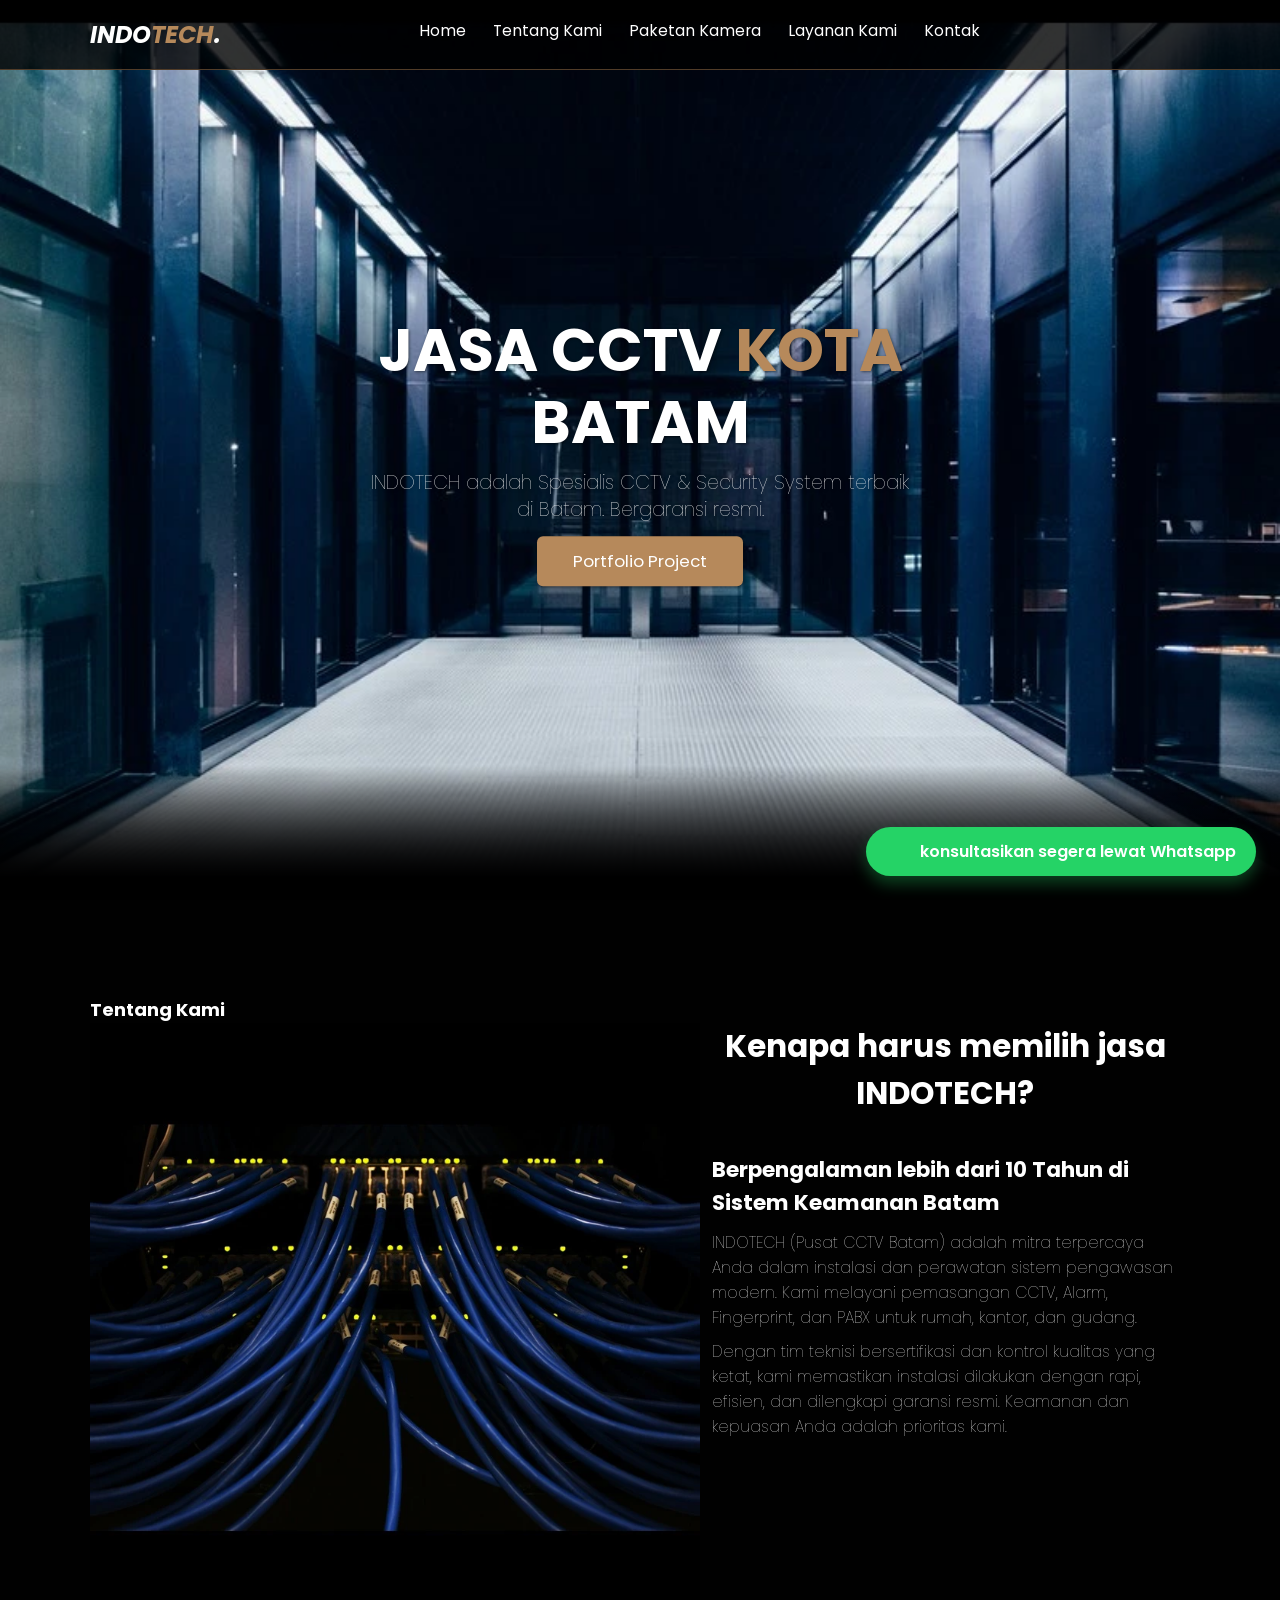
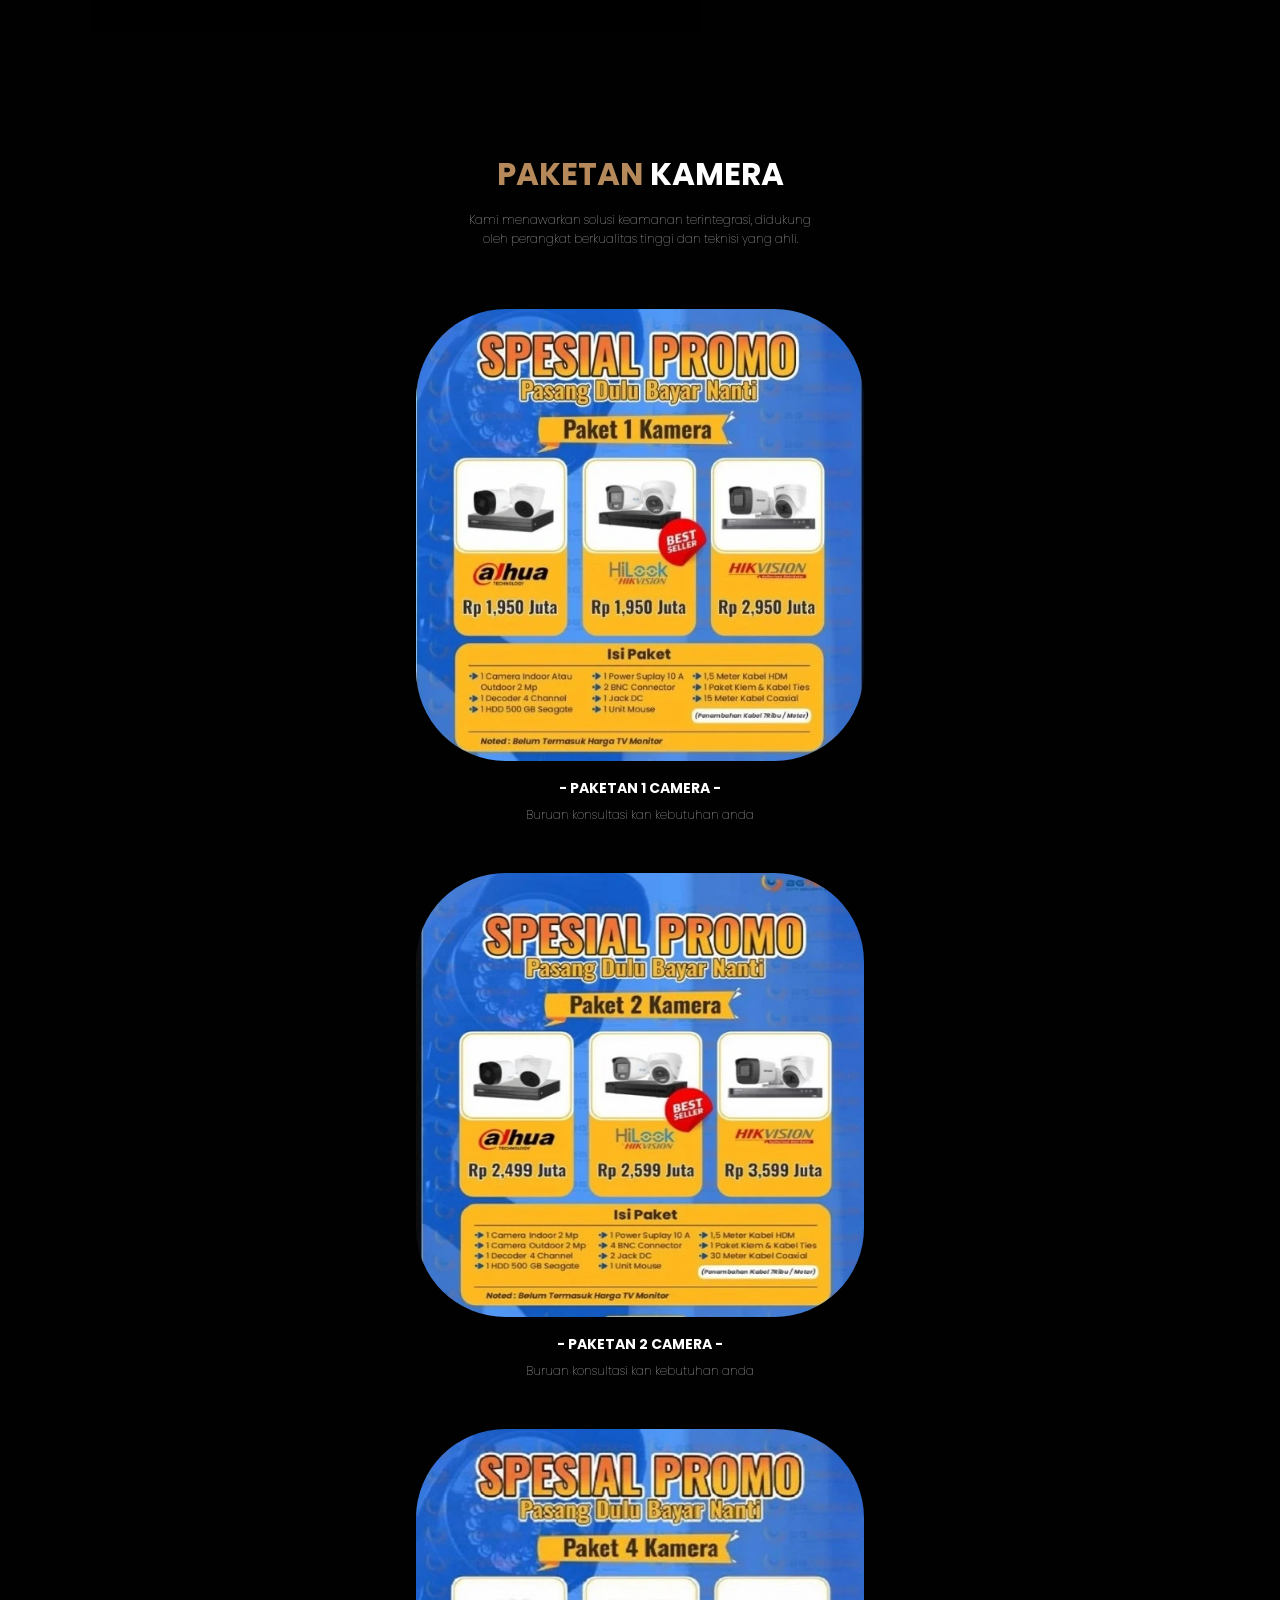
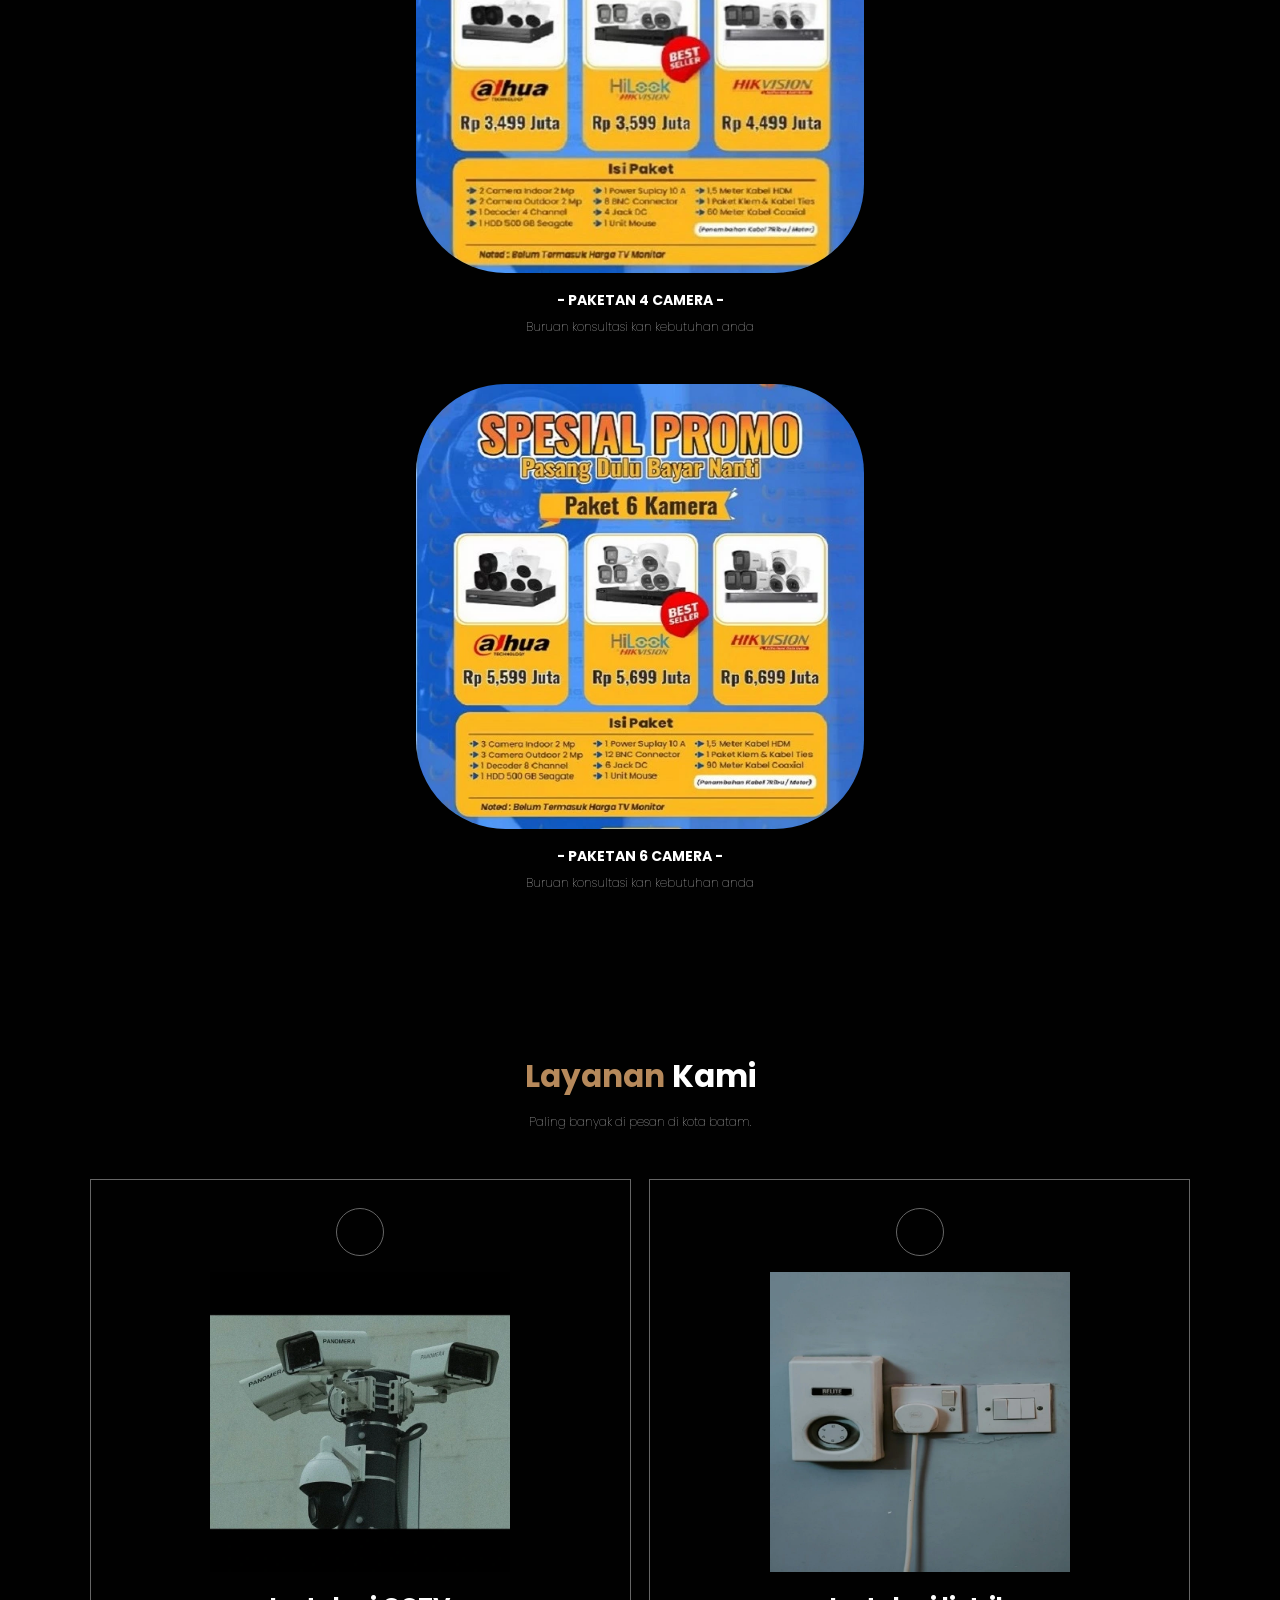
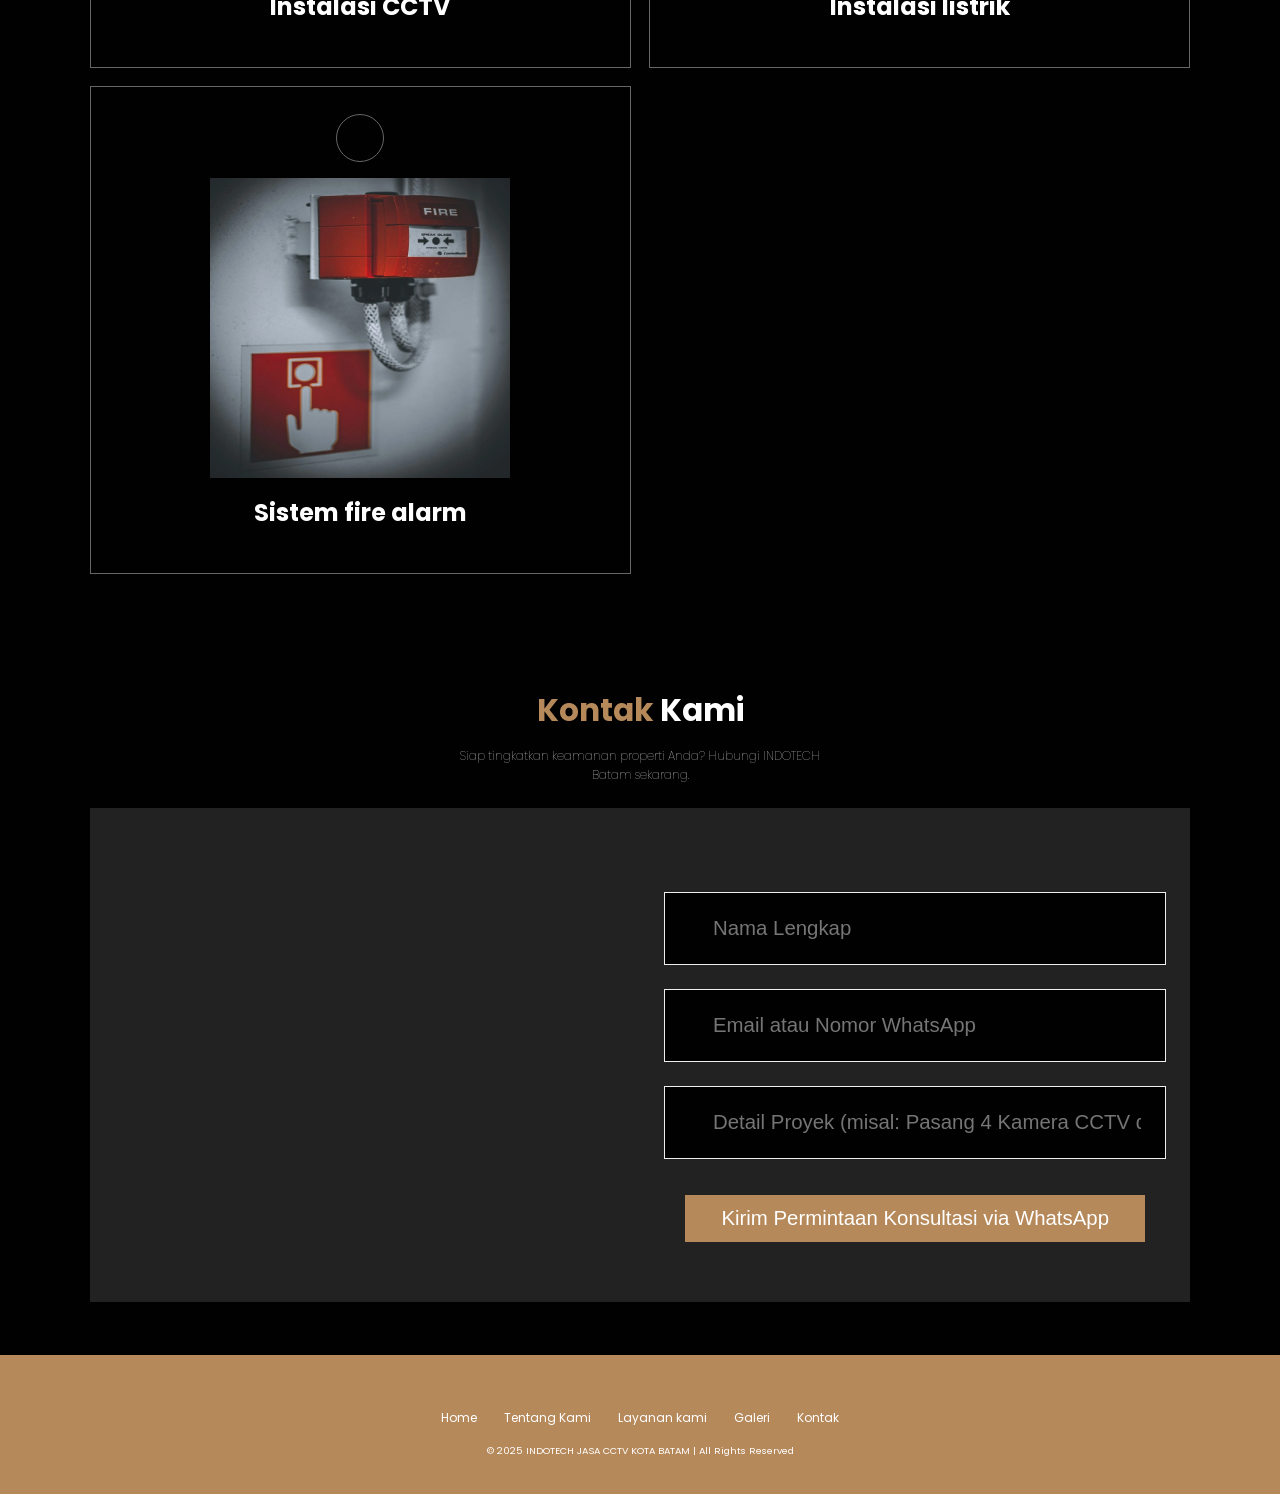
==== index.html @ ec2adc20 "update 1" ====
<!DOCTYPE html>
<html lang="id">
<head>
    <link rel="preload" as="image" href="img/header-bg.webp">
    <script>
      (function (w, d, s, l, i) {
        w[l] = w[l] || [];
        w[l].push({ "gtm.start": new Date().getTime(), event: "gtm.js" });
        var f = d.getElementsByTagName(s)[0],
          j = d.createElement(s),
          dl = l != "dataLayer" ? "&l=" + l : "";
        j.async = true;
        j.src = "https://www.googletagmanager.com/gtm.js?id=" + i + dl;
        f.parentNode.insertBefore(j, f);
      })(window, document, "script", "dataLayer", "GTM-5RPNFL73");
    </script>
    <meta charset="UTF-8" />
    <meta name="viewport" content="width=device-width, initial-scale=1.0" />

    <title>Pusat CCTV Batam | Jasa Pasang CCTV Profesional di Batam</title>
    <meta
        name="description"
        content="Pusat CCTV Batam - Solusi keamanan profesional di Batam. Pasang CCTV, alarm, fingerprint, PABX, dan sistem keamanan lainnya dengan teknisi berpengalaman."
    />
    <meta name="robots" content="index, follow" />

    <link rel="canonical" href="https://pusatcctvbatam.com/" />
    <link rel="preload" as="image" href="/og-cover.jpg" fetchpriority="high" />
    <link rel="icon" href="/logo.webp" type="image/webp" />

    <meta property="og:title" content="Pusat CCTV Batam | Jasa Pasang CCTV Batam" />
    <meta property="og:description" content="Instalasi CCTV, alarm, fingerprint & PABX di seluruh Batam. Teknisi berpengalaman, rapi & bergaransi." />
    <meta property="og:image" content="/og-cover.jpg" />
    <meta property="og:type" content="website" />
    <meta property="og:url" content="https://pusatcctvbatam.com/" />
    <link rel="preconnect" href="https://fonts.googleapis.com" />
    <link rel="preconnect" href="https://fonts.gstatic.com" crossorigin />
    <link
        href="https://fonts.googleapis.com/css2?family=Poppins:ital,wght@0,100;0,300;0,400;0,700;1,700&display=swap"
        rel="stylesheet"
    />

    <script src="https://unpkg.com/feather-icons"></script>

    <!-- My Style -->
    <link rel="stylesheet" href="css/cssstyle.css" />
    <script>
      !(function (f, b, e, v, n, t, s) {
        if (f.fbq) return;
        n = f.fbq = function () {
          n.callMethod
            ? n.callMethod.apply(n, arguments)
            : n.queue.push(arguments);
        };
        if (!f._fbq) f._fbq = n;
        n.push = n;
        n.loaded = !0;
        n.version = "2.0";
        n.queue = [];
        t = b.createElement(e);
        t.async = !0;
        t.src = v;
        s = b.getElementsByTagName(e)[0];
        s.parentNode.insertBefore(t, s);
      })(
        window,
        document,
        "script",
        "https://connect.facebook.net/en_US/fbevents.js"
      );
      fbq("init", "1345202307044991"); /* ganti jika pakai Pixel lain */
      fbq("track", "PageView");
    </script>
    <noscript
        ><img
            height="1"
            width="1"
            style="display: none"
            src="https://www.facebook.com/tr?id=1345202307044991&ev=PageView&noscript=1"
    /></noscript>
    <script type="application/ld+json">
        {
            "@context": "https://schema.org",
            "@type": "LocalBusiness",
            "name": "Pusat CCTV Batam",
            "url": "https://pusatcctvbatam.com/",
            "image": "https://pusatcctvbatam.com/og-cover.jpg",
            "telephone": "+6281573354593",
            "priceRange": "$$",
            "address": {
                "@type": "PostalAddress",
                "streetAddress": "Bengkong Sadai, Blok K1 No.20",
                "addressLocality": "Batam",
                "addressRegion": "Kepulauan Riau",
                "postalCode": "29444",
                "addressCountry": "ID"
            },
            "areaServed": [
                "Bengkong",
                "Batam Kota",
                "Lubuk Baja",
                "Nongsa",
                "Sekupang",
                "Batu Aji",
                "Batu Ampar",
                "Kabil",
                "Muka Kuning"
            ],
            "sameAs": [
                "https://instagram.com/spesialist_cctv_batam",
                "https://wa.me/6281573354593"
            ],
            "openingHoursSpecification": [
                {
                    "@type": "OpeningHoursSpecification",
                    "dayOfWeek": [
                        "Monday",
                        "Tuesday",
                        "Wednesday",
                        "Thursday",
                        "Friday",
                        "Saturday"
                    ],
                    "opens": "08:00",
                    "closes": "21:00"
                }
            ]
        }
    </script>

    <script type="application/ld+json">
        {
            "@context": "https://schema.org",
            "@type": "FAQPage",
            "mainEntity": [
                {
                    "@type": "Question",
                    "name": "Berapa biaya pasang CCTV di Batam?",
                    "acceptedAnswer": {
                        "@type": "Answer",
                        "text": "Tersedia paket 2/4/8 kamera lengkap dengan instalasi profesional. Biaya dimulai dari Rp 2.500.000 (untuk paket 2 kamera). Cek halaman harga atau chat WhatsApp untuk penawaran sesuai lokasi & kebutuhan."
                    }
                },
                {
                    "@type": "Question",
                    "name": "Apakah ada garansi pemasangan?",
                    "acceptedAnswer": {
                        "@type": "Answer",
                        "text": "Ya. Perangkat CCTV bergaransi resmi dari distributor (Min. 1 tahun) dan instalasi/pemasangan bergaransi kerja selama 3 bulan. Detail garansi dijelaskan saat pemesanan."
                    }
                },
                {
                    "@type": "Question",
                    "name": "Area layanan Pusat CCTV Batam di mana saja?",
                    "acceptedAnswer": {
                        "@type": "Answer",
                        "text": "Seluruh wilayah Batam: Bengkong, Batam Kota, Lubuk Baja, Sekupang, Nongsa, Batu Aji, Batu Ampar, Kabil, Muka Kuning, dan sekitarnya."
                    }
                }
            ]
        }
    </script>
    <script type="application/ld+json">
{
  "@context": "https://schema.org",
  "@type": "WebSite",
  "url": "https://pusatcctvbatam.com/",
  "potentialAction": {
    "@type": "SearchAction",
    "target": {
      "@type": "EntryPoint",
      "urlTemplate": "https://pusatcctvbatam.com/?s={search_term_string}"
    },
    "query-input": "required name=search_term_string"
  }
}
</script>
</head>
<body>
   
    <noscript
        ><iframe
            src="https://www.googletagmanager.com/ns.html?id=GTM-5RPNFL73"
            height="0"
            width="0"
            style="display: none; visibility: hidden"
        ></iframe
    ></noscript>
    <nav class="navbar">
        <a href="#" class="navbar-logo">INDO<span>TECH</span>.</a>

        <div class="navbar-nav">
            <a href="#home">Home</a>
            <a href="#about">Tentang Kami</a>
            <a href="#layanan">Paketan Kamera</a>
            <a href="#galeri">Layanan Kami</a>
            <a href="#contact">Kontak</a>
        </div>

      <div class="navbar-extra">
    <a href="javascript:void(0)" id="search-button" aria-label="Search">
      
    </a>
    <a href="javascript:void(0)" id="hamburger-menu" aria-label="Menu">
        <i data-feather="menu"></i>
    </a>
</div>


        <div class="shopping-cart" style="display: none;">
            <div class="cart-item"></div>
        </div>
    </nav>

    <section class="hero" id="home">
        <div class="mask-container"></div>
        <main class="content">
            <h1>JASA CCTV <span>KOTA</span> BATAM</h1>
            <p>INDOTECH adalah Spesialis CCTV & Security System terbaik di Batam. Bergaransi resmi.</p>
    <a href="https://www.instagram.com/spesialist_cctv_batam" class="cta" target="_blank" rel="noopener noreferrer">
    <i data-feather="instagram"></i> Portfolio Project
</a>
        </main>
    </section>

    <section id="about" class="about">
        <h1><span>Tentang</span> Kami</h1>

        <div class="row">
            <div class="about-img">
                <img src="img/tentangkami.webp" alt="Tentang Pusat CCTV Batam" />
            </div>
            <div class="content">
                <h2>Kenapa harus memilih jasa INDOTECH?</h2>
                <h3>Berpengalaman lebih dari 10 Tahun di Sistem Keamanan Batam</h3>
                <p>
                    INDOTECH (Pusat CCTV Batam) adalah mitra terpercaya Anda dalam instalasi dan perawatan sistem pengawasan modern. Kami melayani pemasangan CCTV, Alarm, Fingerprint, dan PABX untuk rumah, kantor, dan gudang.
                </p>
                <p>
                    Dengan tim teknisi bersertifikasi dan kontrol kualitas yang ketat, kami memastikan instalasi dilakukan dengan rapi, efisien, dan dilengkapi garansi resmi. Keamanan dan kepuasan Anda adalah prioritas kami.
                </p>
            </div>
        </div>
    </section>

    <section id="layanan" class="menu">
        <h2><span>PAKETAN</span> KAMERA</h2>
        <p>
            Kami menawarkan solusi keamanan terintegrasi, didukung oleh perangkat berkualitas tinggi dan teknisi yang ahli.
        </p>

        <div class="row">
            <div class="menu-card">
                <img src="img/menu/paketan instalasi 1 camera.webp" alt="Instalasi CCTV" class="menu-card-img" />
                <h3 class="menu-card-title">- PAKETAN 1 CAMERA -</h3>
                <p class="menu-card-price">Buruan konsultasi kan kebutuhan anda </p>
            </div>
            <div class="menu-card">
                <img src="img/menu/paketan instalasi 2 camera.webp" alt="Sistem Alarm" class="menu-card-img" />
                <h3 class="menu-card-title">- PAKETAN 2 CAMERA  -</h3>
                <p class="menu-card-price">Buruan konsultasi kan kebutuhan anda</p>
            </div>
            <div class="menu-card">
                <img src="img/menu/paketan instalasi 4 camera.webp" alt="Access Control" class="menu-card-img" />
                <h3 class="menu-card-title">- PAKETAN 4 CAMERA -</h3>
                <p class="menu-card-price">Buruan konsultasi kan kebutuhan anda</p>
            </div>
            <div class="menu-card">
                <img src="img/menu/paketan instalasi 6 camera.webp" alt="Perawatan Sistem" class="menu-card-img" />
                <h3 class="menu-card-title">- PAKETAN 6 CAMERA  -</h3>
                <p class="menu-card-price">Buruan konsultasi kan kebutuhan anda</p>
            </div>
        </div>
    </section>

    <section class="products" id="galeri">
        <h2><span>Layanan</span> Kami</h2>
        <p>
            Paling banyak di pesan di kota batam.
        </p>

        <div class="row">
            <div class="product-card">
                <div class="product-icons">
                    <a href="#" class="item-detail-button"><i data-feather="maximize-2" title="Lihat Detail"></i></a>
                </div>
                <div class="product-image">
                    <img src="img/products/1.webp" alt="Pemasangan CCTV Kantor" />
                </div>
                <div class="product-content">
                    <h3>Instalasi CCTV </h3>
                    <div class="product-stars">
                        <i data-feather="star" class="star-full"></i>
                        <i data-feather="star" class="star-full"></i>
                        <i data-feather="star" class="star-full"></i>
                        <i data-feather="star" class="star-full"></i>
                        <i data-feather="star" class="star-full"></i>
                    </div>
                    <div class="product-price"></div>
                </div>
            </div>
            <div class="product-card">
                <div class="product-icons">
                    <a href="#" class="item-detail-button"><i data-feather="maximize-2" title="Lihat Detail"></i></a>
                </div>
                <div class="product-image">
                    <img src="img/products/2.webp" alt="Pemasangan CCTV Rumah" />
                </div>
                <div class="product-content">
                    <h3>Instalasi listrik</h3>
                    <div class="product-stars">
                        <i data-feather="star" class="star-full"></i>
                        <i data-feather="star" class="star-full"></i>
                        <i data-feather="star" class="star-full"></i>
                        <i data-feather="star" class="star-full"></i>
                        <i data-feather="star"></i>
                    </div>
                    <div class="product-price"></div>
                </div>
            </div>
            <div class="product-card">
                <div class="product-icons">
                    <a href="#" class="item-detail-button"><i data-feather="maximize-2" title="Lihat Detail"></i></a>
                </div>
                <div class="product-image">
                    <img src="img/products/3.webp" alt="Access Control" />
                </div>
                <div class="product-content">
                    <h3>Sistem fire alarm</h3>
                    <div class="product-stars">
                        <i data-feather="star" class="star-full"></i>
                        <i data-feather="star" class="star-full"></i>
                        <i data-feather="star" class="star-full"></i>
                        <i data-feather="star"></i>
                        <i data-feather="star"></i>
                    </div>
                    <div class="product-price"></div>
                </div>
            </div>
        </div>
    </section>

    <section id="contact" class="contact">
        <h2><span>Kontak</span> Kami</h2>
        <p>
            Siap tingkatkan keamanan properti Anda? Hubungi INDOTECH Batam sekarang.
        </p>

        <div class="row">
             <iframe
          class="map"
          loading="lazy"
          src="https://www.google.com/maps?q=Sadai,+Bengkong+2,+Kota+Batam,+Kepulauan+Riau+29444&hl=id&z=17&output=embed"
          title="Lokasi Pusat CCTV Batam"
        ></iframe>
            <form id="whatsappForm">
                <div class="input-group">
                    <i data-feather="user"></i>
                    <input type="text" placeholder="Nama Lengkap" id="nama" name="nama" required />
                </div>
                <div class="input-group">
                    <i data-feather="mail"></i>
                    <input type="text" placeholder="Email atau Nomor WhatsApp" id="kontak" name="kontak" required />
                </div>
                <div class="input-group">
                    <i data-feather="message-circle"></i>
                    <input type="text" placeholder="Detail Proyek (misal: Pasang 4 Kamera CCTV di kantor)" id="detail" name="detail" required />
                </div>
                <button type="button" id="kirimPesanWA" class="btn">Kirim Permintaan Konsultasi via WhatsApp</button>
            </form>
        </div>
    </section>

    <footer>
        <div class="socials">
            <a href="https://instagram.com/spesialist_cctv_batam"><i data-feather="instagram"></i></a>
            <a href="https://wa.me/6281573354593"><i data-feather="phone"></i></a> 
            <a href="https://www.facebook.com/profile.php?id=61568478249345"><i data-feather="facebook"></i></a>
        </div>

        <div class="links">
            <a href="#home">Home</a>
            <a href="#about">Tentang Kami</a>
            <a href="#layanan">Layanan kami</a>
            <a href="#galeri">Galeri</a>
            <a href="#contact">Kontak</a>
        </div>

        <div class="credit">
            <p>© 2025 INDOTECH JASA CCTV KOTA BATAM | All Rights Reserved</p>
        </div>
    </footer>

    <div class="modal" id="item-detail-modal">
        <div class="modal-container">
            <a href="#" class="close-icon"><i data-feather="x"></i></a>
            <div class="modal-content">
                <img src="img/products/1.jpg" alt="Detail Proyek CCTV" />
                <div class="product-content">
                    <h3>Detail Proyek Instalasi CCTV Kantor</h3>
                    <p>
                        Proyek ini menggunakan kamera 5MP resolusi tinggi dengan teknologi ColorVu (gambar berwarna di malam hari). Instalasi kabel tersembunyi/rapi dengan perlindungan *conduit*. Sudah termasuk konfigurasi *remote viewing* via HP.
                    </p>
                    <p>
                        Kami memberikan garansi perangkat resmi dan garansi instalasi 3 bulan. Hubungi kami untuk penawaran sistem keamanan yang sama.
                    </p>
                    <div class="product-stars">
                        <i data-feather="star" class="star-full"></i>
                        <i data-feather="star" class="star-full"></i>
                        <i data-feather="star" class="star-full"></i>
                        <i data-feather="star" class="star-full"></i>
                        <i data-feather="star" class="star-full"></i>
                    </div>
                    <div class="product-price">Telah Dikerjakan di Batam</div>
                    <a
                        href="https://wa.me/6281573354593?text=Saya%20tertarik%20dengan%20proyek%20CCTV%20kantor"
                        ><i data-feather="phone"></i> <span>Konsultasi Proyek Ini</span></a
                    >
                </div>
            </div>
        </div>
    </div>

    <script>
        feather.replace();
    </script>
    
    <script>
        // PASTIKAN ANDA MENGGANTI NOMOR INI DENGAN NOMOR WHATSAPP ANDA!
        const nomorWA = '6281573354593'; 
        
        const kirimPesanWA = document.getElementById('kirimPesanWA');
        
        if (kirimPesanWA) {
            kirimPesanWA.addEventListener('click', function(e) {
                // Ambil nilai dari input fields
                const nama = document.getElementById('nama').value;
                const kontak = document.getElementById('kontak').value;
                const detail = document.getElementById('detail').value;

                // Validasi: Pastikan semua field terisi
                if (!nama || !kontak || !detail) {
                    alert('Mohon isi semua data formulir terlebih dahulu.');
                    return;
                }

                // Susun pesan untuk WhatsApp, disesuaikan dengan CCTV
                const pesan = `Halo INDOTECH (Pusat CCTV Batam), saya tertarik untuk konsultasi sistem keamanan.
                
*Nama:* ${nama}
*Kontak:* ${kontak}
*Proyek:* ${detail}

Mohon berikan penawaran harga dan detail instalasi. Terima kasih.`;

                const encodedPesan = encodeURIComponent(pesan);

                // Buat link WhatsApp dan arahkan pengguna ke sana
                const linkWA = `https://wa.me/${6281573354593}?text=${encodedPesan}`;
                window.open(linkWA, '_blank');
            });
        }
    </script>

    <script src="js/script.js" defer></script> 
    
    <script>
        (function () {
            function pushDL(event, extra) {
                window.dataLayer = window.dataLayer || [];
                window.dataLayer.push(Object.assign({ event }, extra || {}));
            }
        })();
    </script>
  <a href="https://wa.me/6281573354593?text=Halo%20Admin%20Pusat%20CCTV%20Batam,%20saya%20ingin%20konsultasi" 
   class="whatsapp-float" 
   target="_blank" 
   rel="noopener noreferrer">
    <i data-feather="message-circle"></i>
    <span>konsultasikan segera lewat Whatsapp</span>
</a>
 <script>
        feather.replace();
    </script>
</body>
</html>
---- css/cssstyle.css ----
:root {
            --primary: #b6895b; /* Warna Emas/Cokelat Primer */
            --bg: #010101; /* Warna Latar Belakang Hitam */
        }

        * {
            margin: 0;
            padding: 0;
            box-sizing: border-box;
            outline: none;
            border: none;
            text-decoration: none;
        }

        html {
            scroll-behavior: smooth;
        }

        body {
            font-family: "Poppins", sans-serif;
            background-color: var(--bg);
            color: #fff;
        }

        /* Navbar */
        .navbar {
            display: flex;
            justify-content: space-between;
            align-items: center;
            padding: 1.4rem 7%;
            background-color: rgba(1, 1, 1, 0.8);
            border-bottom: 1px solid #513c28;
            position: fixed;
            top: 0;
            left: 0;
            right: 0;
            z-index: 9999;
        }

        .navbar .navbar-logo {
            font-size: 2rem;
            font-weight: 700;
            color: #fff;
            font-style: italic;
        }

        .navbar .navbar-logo span {
            color: var(--primary);
        }

        .navbar .navbar-nav a {
            color: #fff;
            display: inline-block;
            font-size: 1.3rem;
            margin: 0 1rem;
        }

        .navbar .navbar-nav a:hover {
            color: var(--primary);
        }

        .navbar .navbar-nav a::after {
            content: "";
            display: block;
            padding-bottom: 0.5rem;
            border-bottom: 0.1rem solid var(--primary);
            transform: scaleX(0);
            transition: 0.2s linear;
        }

        .navbar .navbar-nav a:hover::after {
            transform: scaleX(0.5);
        }

        .navbar .navbar-extra a {
            color: #fff;
            margin: 0 0.5rem;
        }

        .navbar .navbar-extra a:hover {
            color: var(--primary);
        }

        #hamburger-menu {
            display: none;
        }


        /* Hero Section */
        .hero {
            min-height: 100vh;
            display: flex;
            align-items: center;
            background-image: url("../img/header-bg.webp"); /* Pastikan path gambar header-bg.jpg benar */
            background-repeat: no-repeat;
            background-size: cover;
            background-position: center;
            position: relative;
            -webkit-mask-image: linear-gradient(rgba(0, 0, 0, 1) 85%, rgba(0, 0, 0, 0));
            mask-image: linear-gradient(rgba(0, 0, 0, 1) 85%, rgba(0, 0, 0, 0));
        }

        .hero::after {
            content: '';
            display: block;
            position: absolute;
            width: 100%;
            height: 30%;
            bottom: 0;
            background: linear-gradient(0deg, rgba(1, 1, 3, 1) 8%, rgba(255, 255, 255, 0) 50%);
        }

        .hero .mask-container {
            position: absolute;
            background: salmon; /* Placeholder, tidak terlalu penting */
            inset: 0;
            z-index: 1;
            -webkit-mask-image: url("img/header-bg.svg"); /* Pastikan path gambar header-bg.svg benar */
            -webkit-mask-repeat: no-repeat;
            -webkit-mask-size: cover;
            -webkit-mask-position: center;
        }

        .hero .content {
            padding: 1.4rem 7%;
            max-width: 60rem;
            width: 100%;
            text-align: center;
            position: absolute;
            top: 50%;
            left: 50%;
            transform: translate(-50%, -50%);
            z-index: 2;
        }

        .hero .content h1 {
            font-size: 5em;
            color: #fff;
            text-shadow: 1px 1px 3px rgba(1, 1, 3, 0.5);
            line-height: 1.2;
        }

        .hero .content h1 span {
            color: var(--primary);
        }

        .hero .content p {
            font-size: 1.6rem;
            margin-top: 1rem;
            line-height: 1.4;
            font-weight: 100;
            text-shadow: 1px 1px 3px rgba(1, 1, 3, 0.5);
            mix-blend-mode: difference;
        }

        .hero .content .cta {
            margin-top: 1rem;
            display: inline-block;
            padding: 1rem 3rem;
            font-size: 1.4rem;
            color: #fff;
            background-color: var(--primary);
            border-radius: 0.5rem;
            box-shadow: 1px 1px 3px rgba(1, 1, 3, 0.5);
        }

        /* About Section */
        .about,
        .menu,
        .products,
        .contact {
            padding: 8rem 7% 1.4rem;
        }

        .about h2,
        .menu h2,
        .products h2,
        .contact h2 {
            text-align: center;
            font-size: 2.6rem;
            margin-bottom: 3rem;
        }

        .about h2 span,
        .menu h2 span,
        .products h2 span,
        .contact h2 span {
            color: var(--primary);
        }

        .about .row {
            display: flex;
        }

        .about .row .about-img {
            flex: 1 1 45rem;
        }

        .about .row .about-img img {
            width: 100%;
        }

        .about .row .content {
            flex: 1 1 35rem;
            padding: 0 1rem;
        }

        .about .row .content h3 {
            font-size: 1.8rem;
            margin-bottom: 1rem;
        }

        .about .row .content p {
            margin-bottom: 0.8rem;
            font-size: 1.3rem;
            font-weight: 100;
            line-height: 1.6;
        }

        /* Menu Section (Layanan) */
        .menu h2,
        .products h2,
        .contact h2 {
            margin-bottom: 1rem;
        }
        .menu p,
        .products p,
        .contact p {
            text-align: center;
            max-width: 30rem;
            margin: auto;
            font-weight: 100;
            line-height: 1.6;
        }

        .menu .row {
            display: flex;
            flex-wrap: wrap;
            margin-top: 5rem;
            justify-content: center;
        }

        .menu .row .menu-card {
            text-align: center;
            padding-bottom: 4rem;
        }

        .menu .row .menu-card img {
            border-radius: 20%;
            width: 80%;
        }

        .menu .row .menu-card .menu-card-title {
            margin: 1rem auto 0.5rem;
        }

        /* Products Section (Galeri) */
        .products .row {
            display: grid;
            grid-template-columns: repeat(auto-fit, minmax(30rem, 1fr));
            gap: 1.5rem;
            margin-top: 4rem;
        }

        .products .product-card {
            text-align: center;
            border: 1px solid #666;
            padding: 2rem;
        }

        .products .product-icons {
            display: flex;
            justify-content: center;
            gap: 0.5rem;
        }

        .products .product-icons a {
            width: 4rem;
            height: 4rem;
            color: #fff;
            margin: 0.3rem;
            border: 1px solid #666;
            border-radius: 50%;
            display: flex;
            justify-content: center;
            align-items: center;
        }

        .products .product-icons a:hover {
            background-color: var(--primary);
            border: 1px solid var(--primary);
        }

        .products .product-image {
            padding: 1rem 0;
        }

        .products .product-image img {
            height: 25rem;
        }

        .products .product-content h3 {
            font-size: 2rem;
        }

        .products .product-stars {
            font-size: 1.7rem;
            padding: 0.8rem;
            color: var(--primary);
        }

        .products .product-stars .star-full {
            fill: var(--primary);
        }

        .products .product-price {
            font-size: 1.3rem;
            font-weight: bold;
        }

        .products .product-price span {
            text-decoration: line-through;
            font-weight: lighter;
            font-size: 1rem;
        }

        /* Contact Section */
        .contact .row {
            display: flex;
            margin-top: 2rem;
            background-color: #222;
        }

        .contact .row .map {
            flex: 1 1 45rem;
            width: 100%;
            object-fit: cover;
        }

        .contact .row form {
            flex: 1 1 45rem;
            padding: 5rem 2rem;
            text-align: center;
        }

        .contact .row form .input-group {
            display: flex;
            align-items: center;
            margin-top: 2rem;
            background-color: var(--bg);
            border: 1px solid #eee;
            padding-left: 2rem;
        }

        .contact .row form .input-group input {
            width: 100%;
            padding: 2rem;
            font-size: 1.7rem;
            background: none;
            color: #fff;
        }

        .contact .row form .btn {
            margin-top: 3rem;
            display: inline-block;
            padding: 1rem 3rem;
            font-size: 1.7rem;
            color: #fff;
            background-color: var(--primary);
            cursor: pointer;
        }

     /* Container Tombol WhatsApp */
.whatsapp-float {
    position: fixed;
    bottom: 30px;
    right: 30px;
    background-color: #25d366; /* Warna Hijau WhatsApp */
    color: #fff;
    padding: 12px 20px;
    border-radius: 50px;
    display: flex;
    align-items: center;
    gap: 10px;
    font-family: 'Poppins', sans-serif;
    font-weight: 600;
    font-size: 16px;
    z-index: 10000;
    box-shadow: 0px 8px 15px rgba(37, 211, 102, 0.3);
    text-decoration: none;
    transition: all 0.3s ease;
    
    /* Memanggil Animasi Pulse */
    animation: pulse-green 2s infinite;
}

/* Ikon di dalam tombol */
.whatsapp-float i {
    width: 24px;
    height: 24px;
}

/* Efek Hover (Saat kursor di atas tombol) */
.whatsapp-float:hover {
    background-color: #128c7e;
    transform: translateY(-5px); /* Tombol sedikit naik */
    box-shadow: 0px 15px 20px rgba(18, 140, 126, 0.4);
    color: #fff;
}

/* Keyframes untuk Animasi Berdenyut (Pulse) */
@keyframes pulse-green {
    0% {
        transform: scale(1);
        box-shadow: 0 0 0 0 rgba(37, 211, 102, 0.7);
    }
    70% {
        transform: scale(1.05);
        box-shadow: 0 0 0 15px rgba(37, 211, 102, 0);
    }
    100% {
        transform: scale(1);
        box-shadow: 0 0 0 0 rgba(37, 211, 102, 0);
    }
}


.whatsapp-float {
    position: fixed;
    bottom: 24px;
    right: 24px;
    z-index: 999;
    transition: all .3s ease;
}


/* MOBILE */
@media (max-width: 450px) {
    .whatsapp-float {
        width: 52px;
        height: 52px;
        padding: 0;
        font-size: 0;
        border-radius: 50%;
        display: flex;
        align-items: center;
        justify-content: center;
        animation: none;
    }

    .whatsapp-float i {
        width: 26px;
        height: 26px;
    }
}



        /* Footer */
        footer {
            background-color: var(--primary);
            text-align: center;
            padding: 1rem 0 3rem;
            margin-top: 3rem;
        }

        footer .socials {
            padding: 1rem 0;
        }

        footer .socials a {
            color: #fff;
            margin: 1rem;
        }

        footer .socials a:hover,
        footer .links a:hover {
            color: var(--bg);
        }

        footer .links {
            margin-bottom: 1.4rem;
        }

        footer .links a {
            color: #fff;
            padding: 0.7rem 1rem;
        }

        footer .credit {
            font-size: 0.8rem;
        }

        footer .credit a {
            color: var(--bg);
            font-weight: 700;
        }

        /* Modal Box */
        /* Item Detail */
        .modal {
            display: none;
            position: fixed;
            z-index: 9999;
            left: 0;
            top: 0;
            width: 100%;
            height: 100%;
            overflow: auto;
            background-color: rgba(0, 0, 0, 0.7);
        }

        .modal-container {
            position: relative;
            background-color: #fefefe;
            color: var(--bg);
            margin: 15% auto;
            padding: 1.2rem;
            border: 1px solid #666;
            width: 80%;
            animation: animateModal 0.5s;
        }

        /* Modal Animation */
        @keyframes animateModal {
            from {
                top: -300px;
                opacity: 0;
            }
            to {
                top: 0;
                opacity: 1;
            }
        }

        .modal-container .close-icon {
            position: absolute;
            right: 1rem;
        }

        .modal-content {
            display: flex;
            flex-wrap: nowrap;
        }

        .modal-content img {
            height: 20rem;
            margin-right: 2rem;
            margin-bottom: 2rem;
        }

        .modal-content p {
            font-size: 1.2rem;
            line-height: 1.8rem;
            margin-top: 1.2rem;
        }

        .modal-content a {
            display: flex;
            gap: 1rem;
            width: 12rem;
            background-color: var(--primary);
            color: #fff;
            margin-top: 1rem;
            padding: 1rem 1.6rem;
        }

        /* Media Queries */
        /* Laptop */
        @media (max-width: 1366px) {
            html {
                font-size: 75%;
            }
        }

        /* Tablet */
        @media (max-width: 758px) {
            html {
                font-size: 62.5%;
            }

            #hamburger-menu {
                display: inline-block;
            }

            .navbar .navbar-nav {
                position: absolute;
                top: 100%;
                right: -100%;
                background-color: #fff;
                width: 30rem;
                height: 100vh;
                transition: 0.3s;
            }

            .navbar .navbar-nav.active {
                right: 0;
            }

            .navbar .navbar-nav a {
                color: var(--bg);
                display: block;
                margin: 1.5rem;
                padding: 0.5rem;
                font-size: 2rem;
            }

            .navbar .navbar-nav a::after {
                transform-origin: 0 0;
            }

            .navbar .navbar-nav a:hover::after {
                transform: scaleX(0.2);
            }

        
            .about .row {
                flex-wrap: wrap;
            }

            .about .row .about-img img {
                height: 24rem;
                object-fit: cover;
                object-position: center;
            }

            .about .row .content {
                padding: 0;
            }

            .about .row .content h3 {
                margin-top: 1rem;
                font-size: 2rem;
            }

            .about .row .content p {
                font-size: 1.6rem;
            }

            .menu p {
                font-size: 1.2rem;
            }

            .contact .row {
                flex-wrap: wrap;
            }

            .contact .row .map {
                height: 30rem;
            }

            .contact .row form {
                padding-top: 0;
            }

            .modal-content {
                flex-wrap: wrap;
            }
        }

    
        /* Responsif untuk HP*/
/* RESPONSIF TOMBOL WHATSAPP - MOBILE */
@media (max-width: 450px) {
    .whatsapp-float {
        bottom: 16px;
        right: 16px;

        width: 52px;
        height: 52px;
        padding: 0;

        border-radius: 50%;
        font-size: 0;              

        display: flex;
        align-items: center;
        justify-content: center;

        animation: none;           /* matikan pulse */
        box-shadow: 0 4px 10px rgba(0,0,0,.25);
    }

    .whatsapp-float i {
        width: 26px;
        height: 26px;
    }
}
.whatsapp-float.attention {
    animation: pulse-green 2s infinite;
}
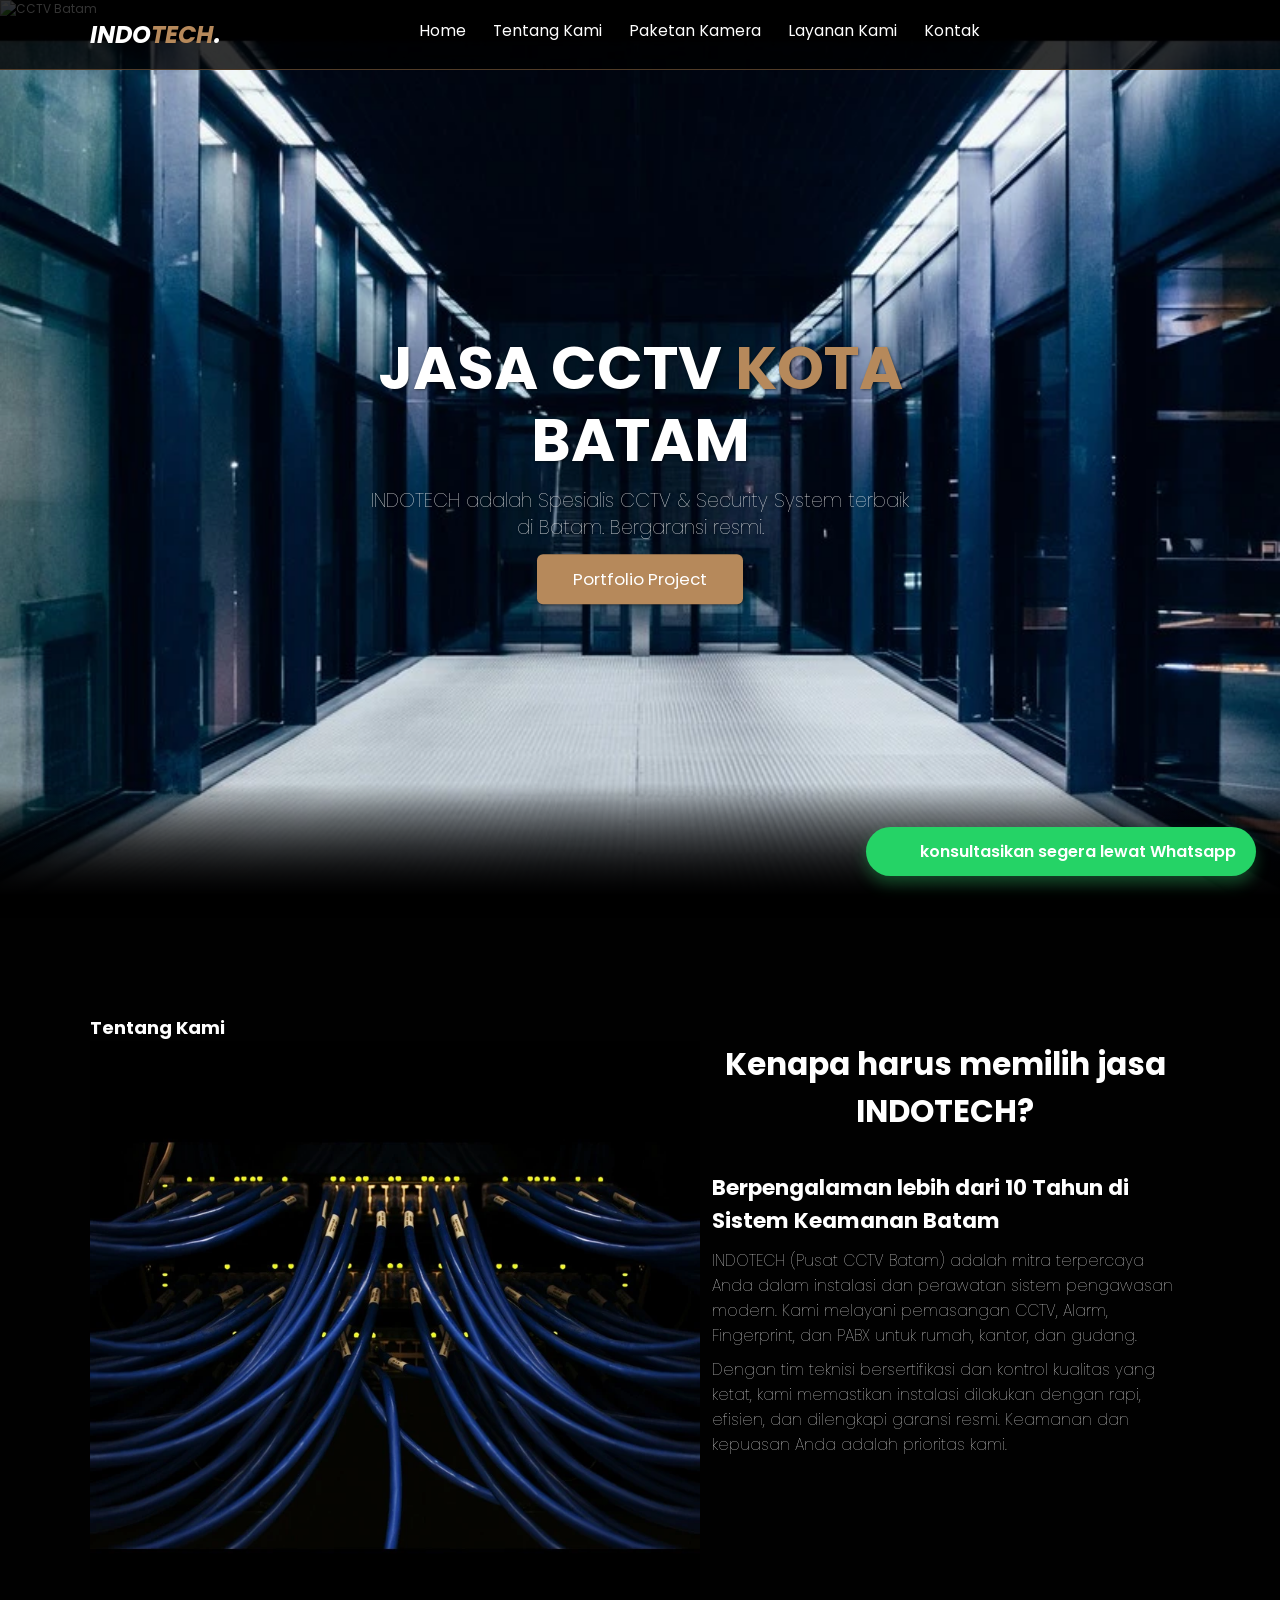
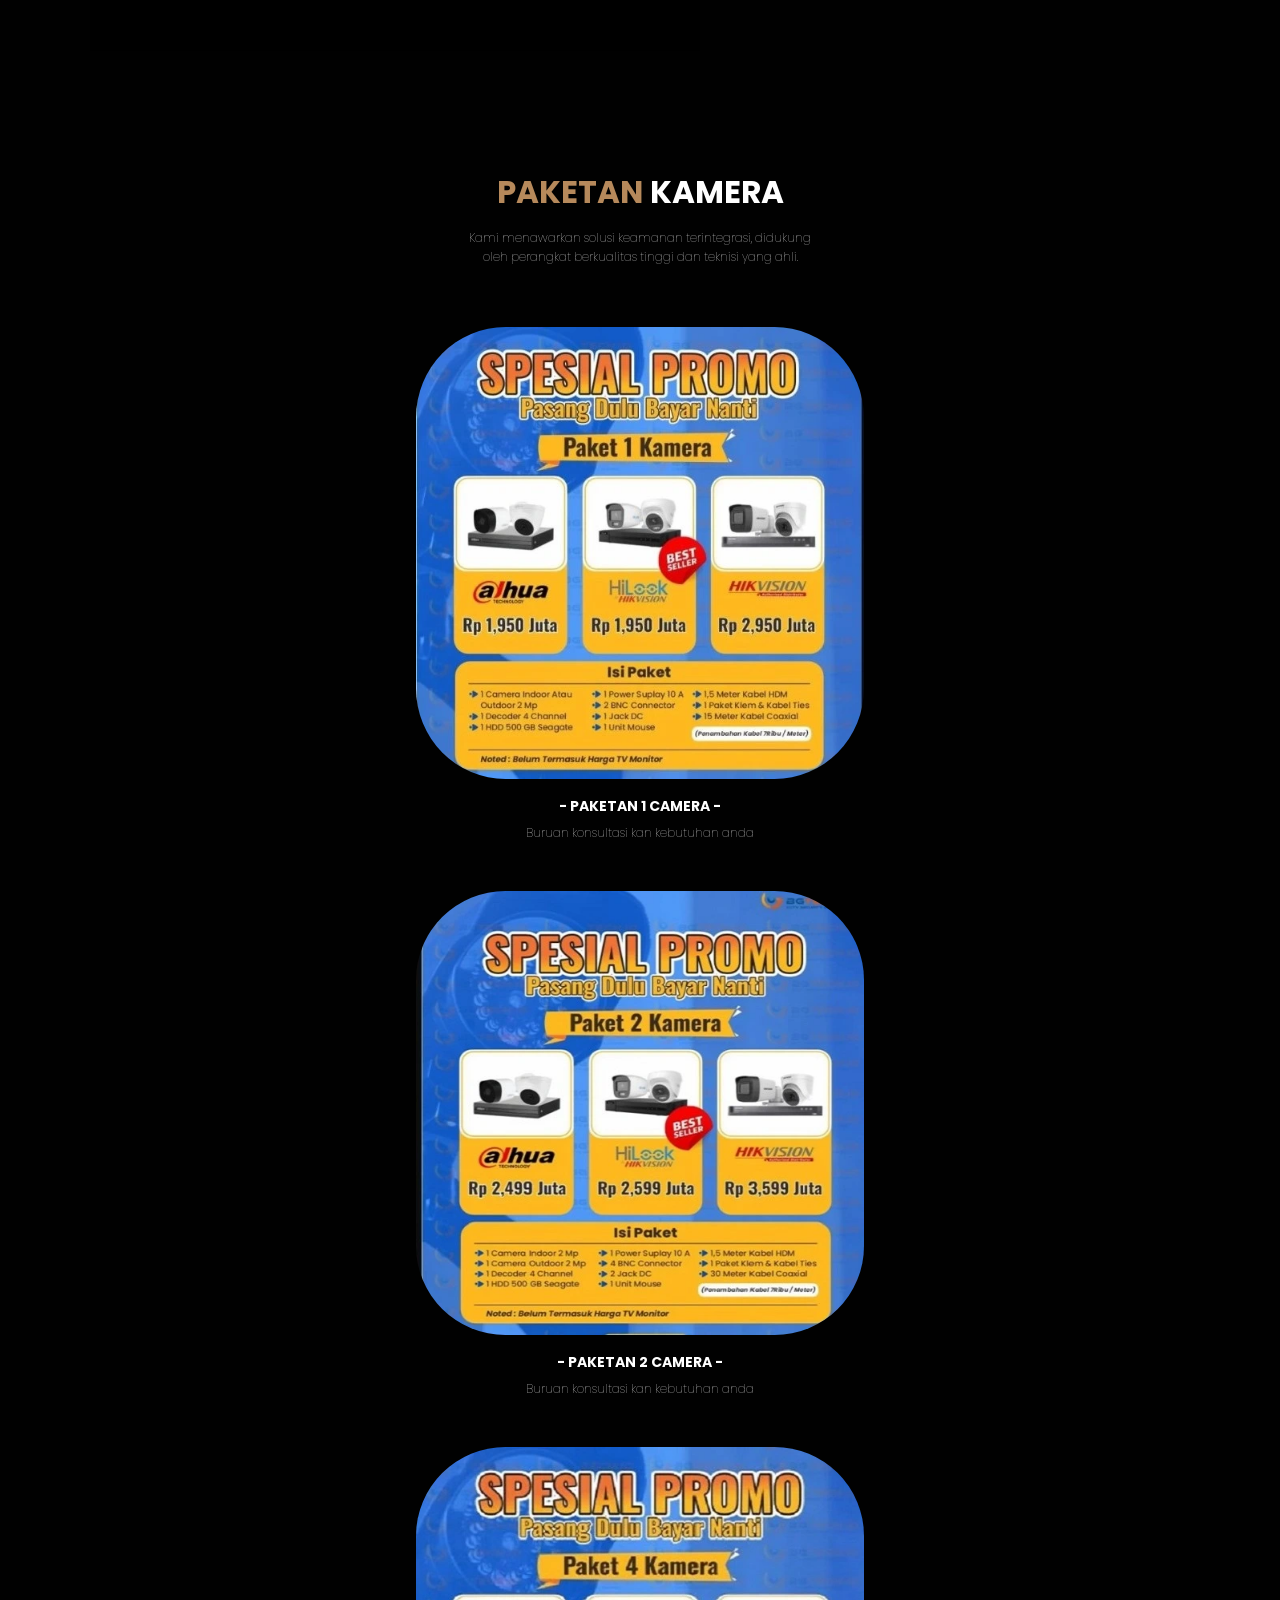
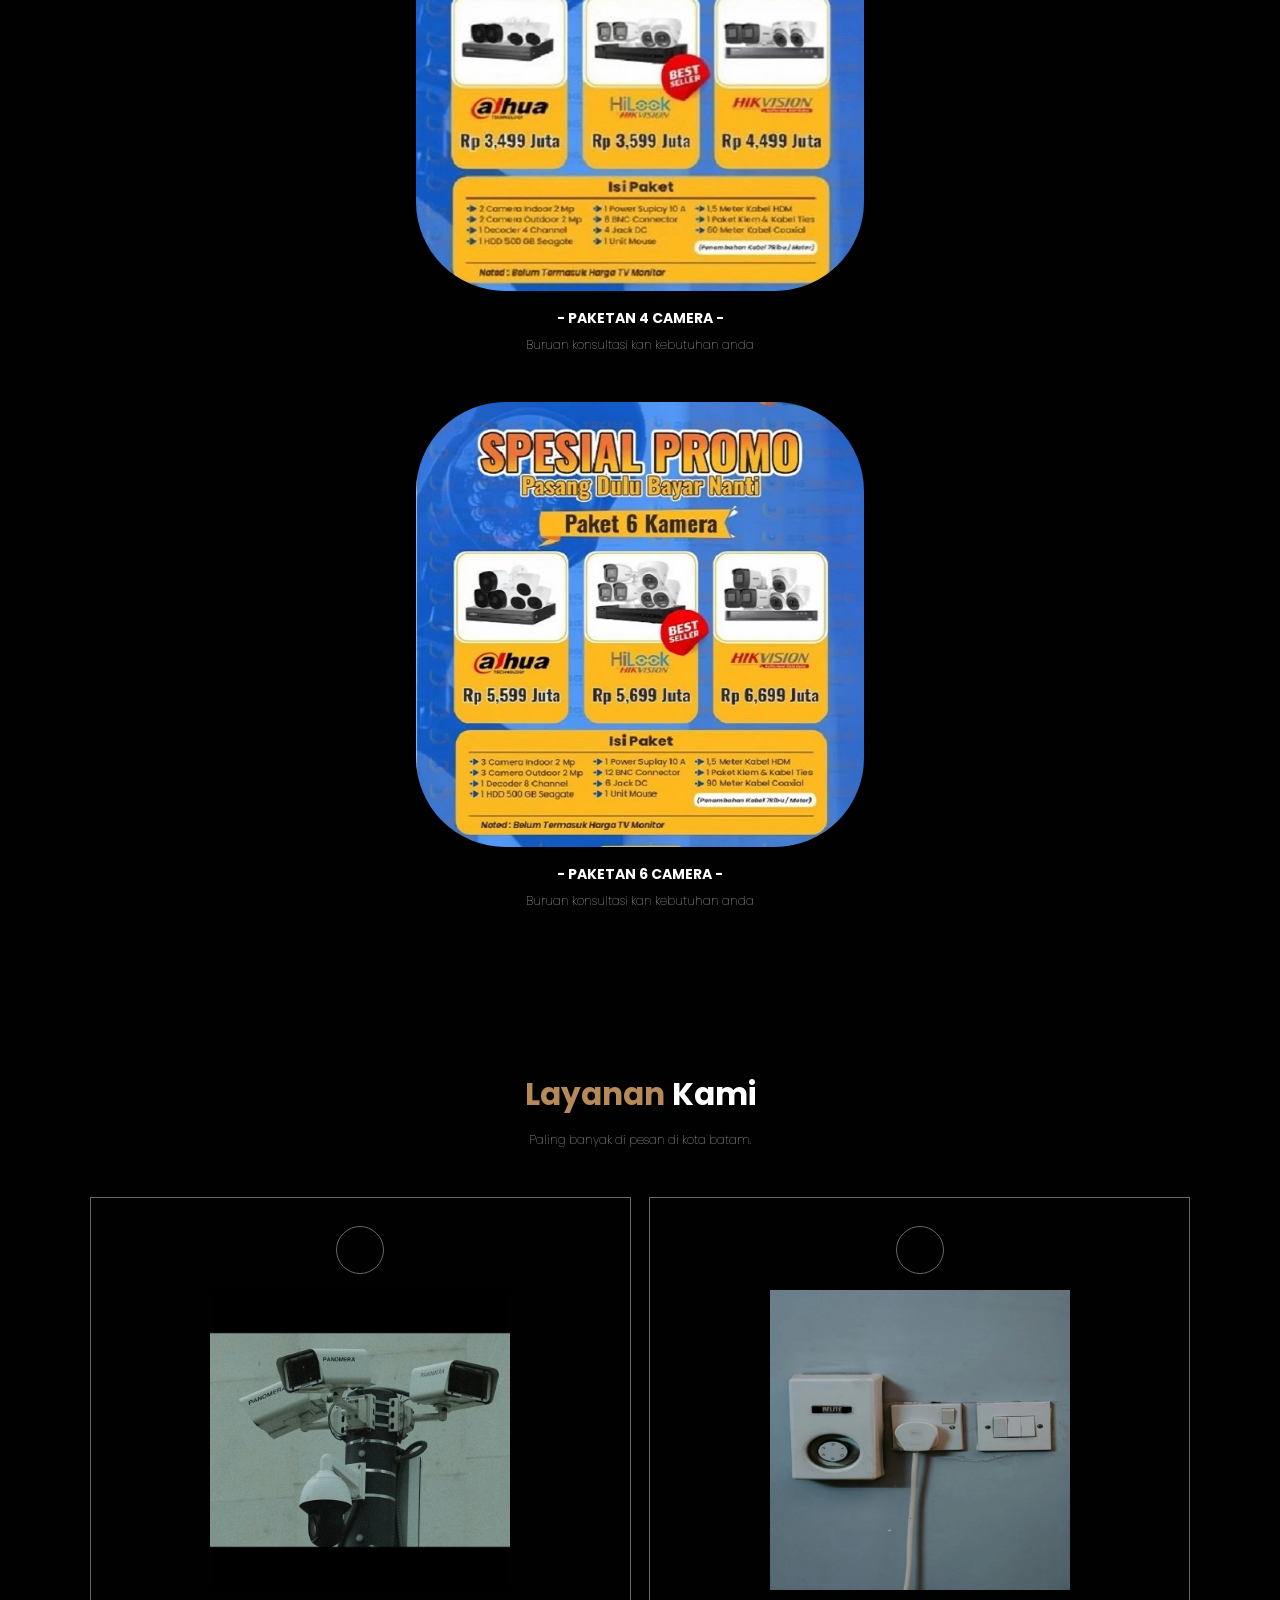
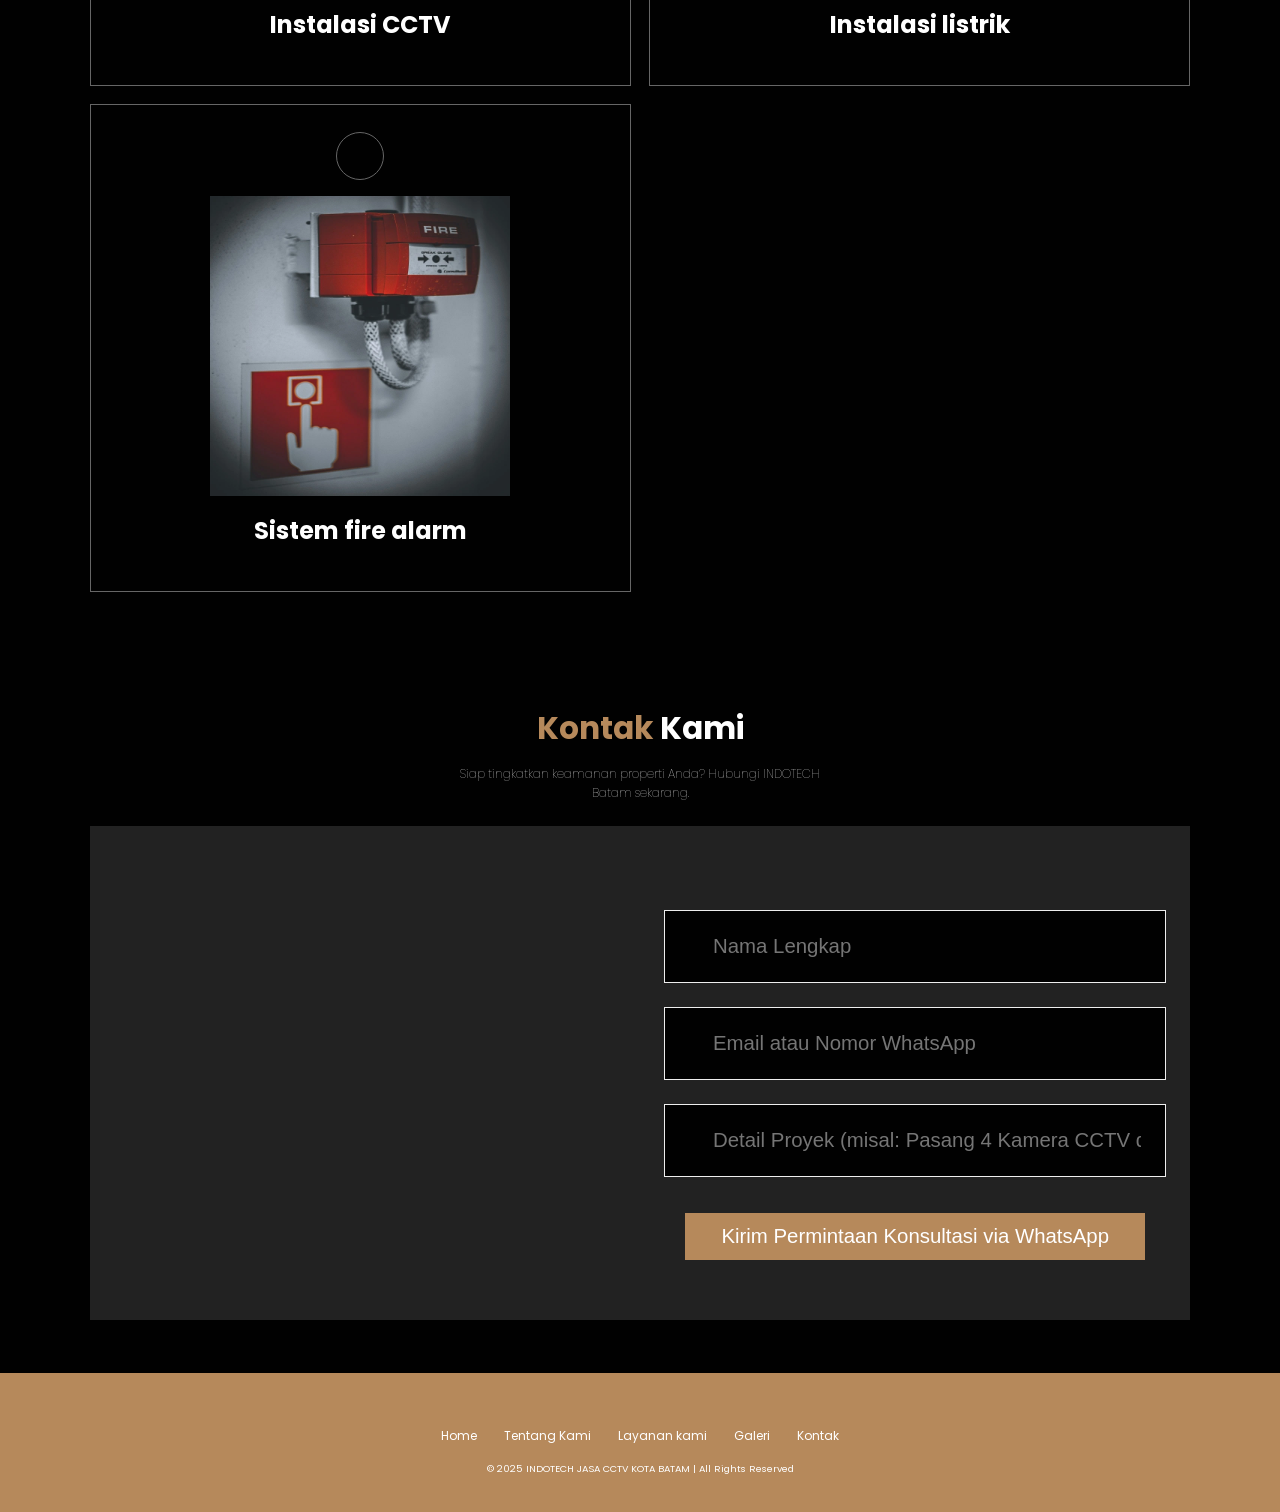
==== commit b8e8e90e: "update" ====
--- a/index.html
+++ b/index.html
@@ -1,7 +1,7 @@
 <!DOCTYPE html>
 <html lang="id">
 <head>
-    <link rel="preload" as="image" href="img/header-bg.webp">
+    <img src="../img/produk.webp" width="800" height="800" loading="lazy" alt="CCTV Batam">
     <script>
       (function (w, d, s, l, i) {
         w[l] = w[l] || [];
--- a/css/cssstyle.css
+++ b/css/cssstyle.css
@@ -115,7 +115,7 @@
             background: salmon; /* Placeholder, tidak terlalu penting */
             inset: 0;
             z-index: 1;
-            -webkit-mask-image: url("img/header-bg.svg"); /* Pastikan path gambar header-bg.svg benar */
+            -webkit-mask-image: url("img/header-bg.webp"); /* Pastikan path gambar header-bg.svg benar */
             -webkit-mask-repeat: no-repeat;
             -webkit-mask-size: cover;
             -webkit-mask-position: center;
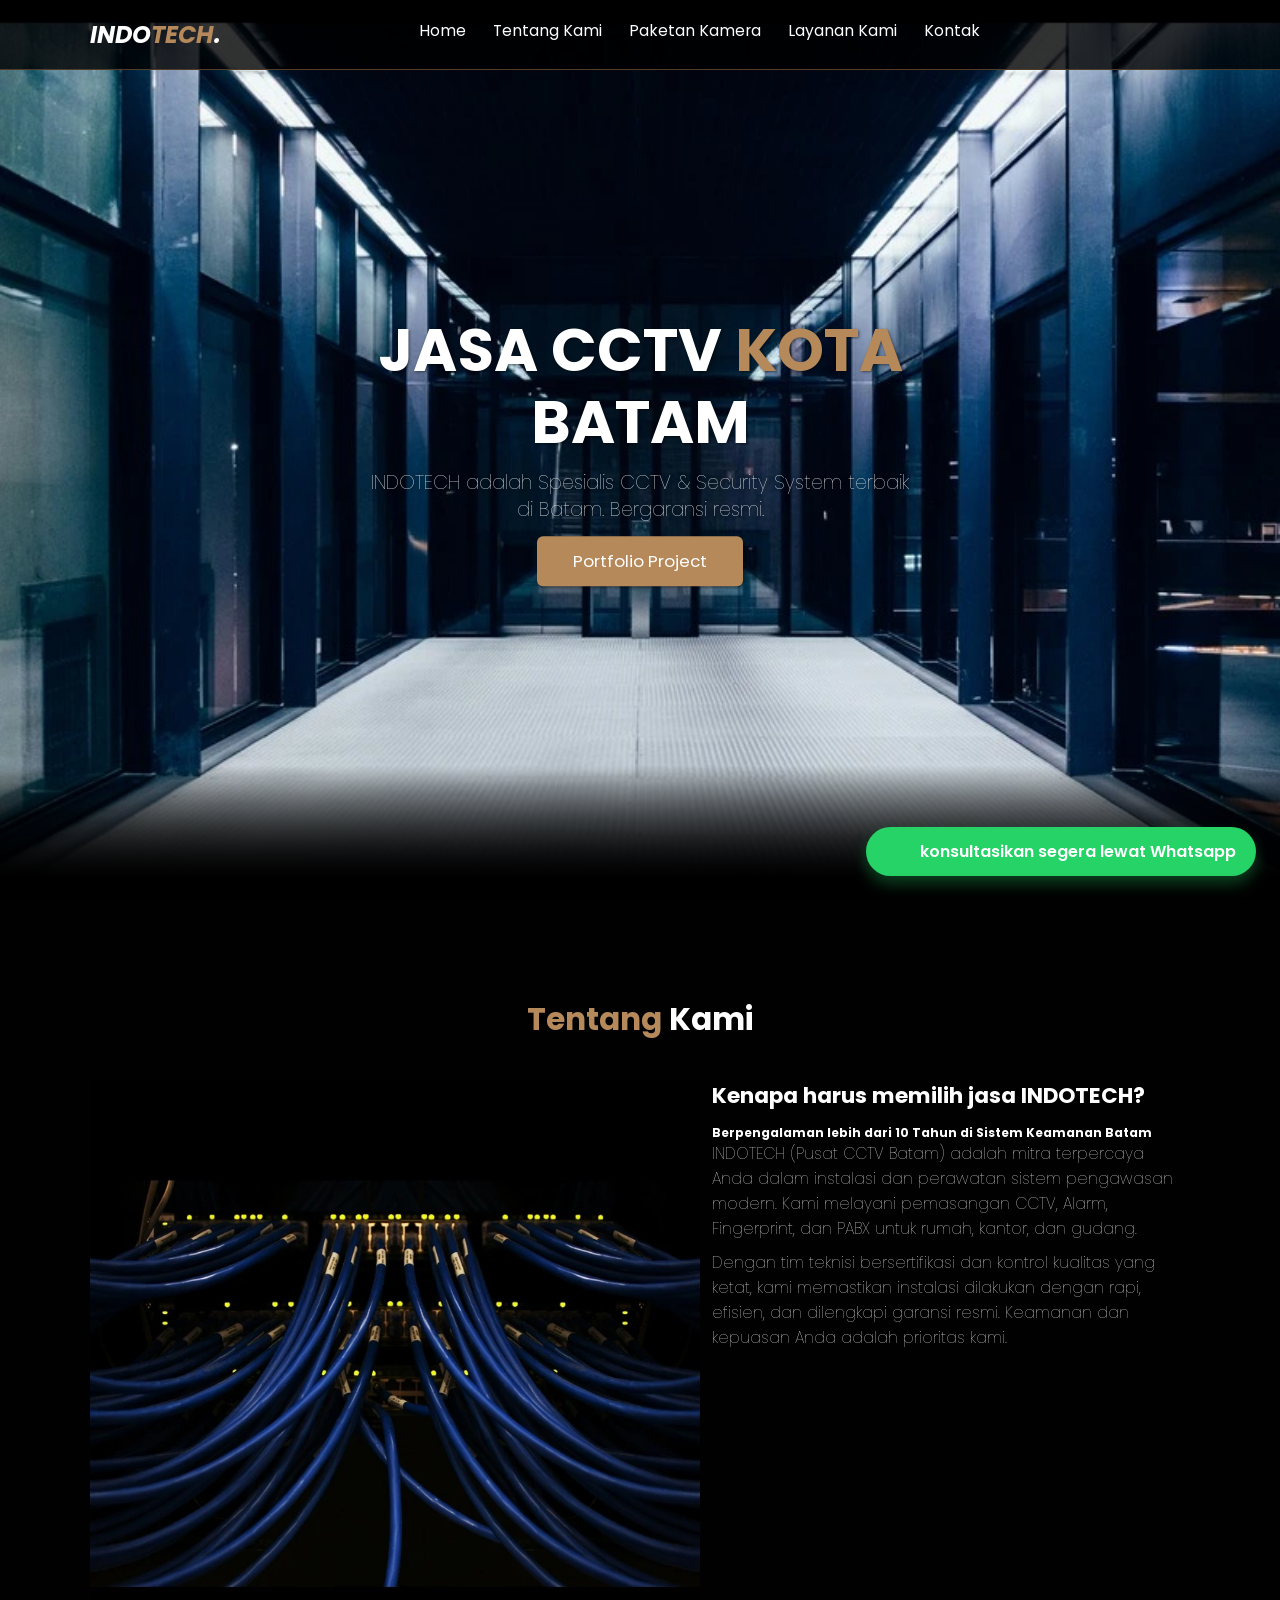
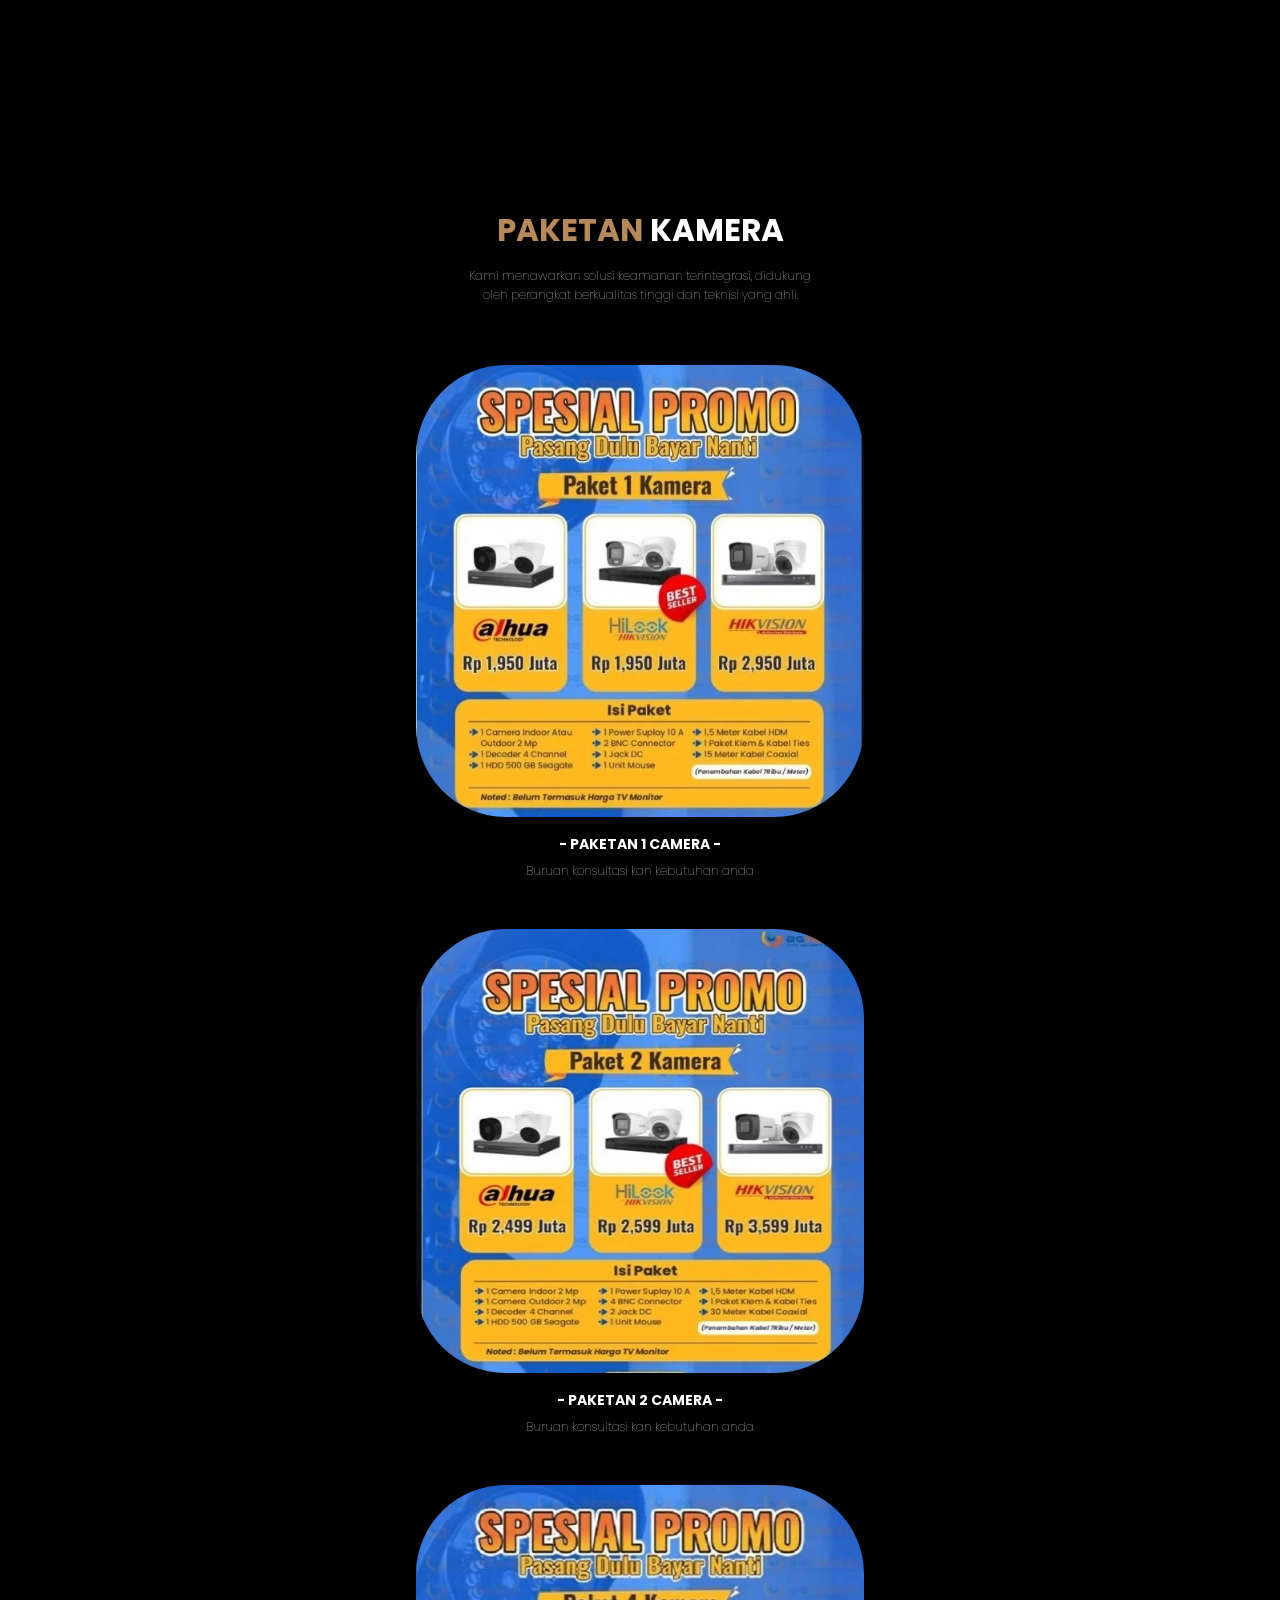
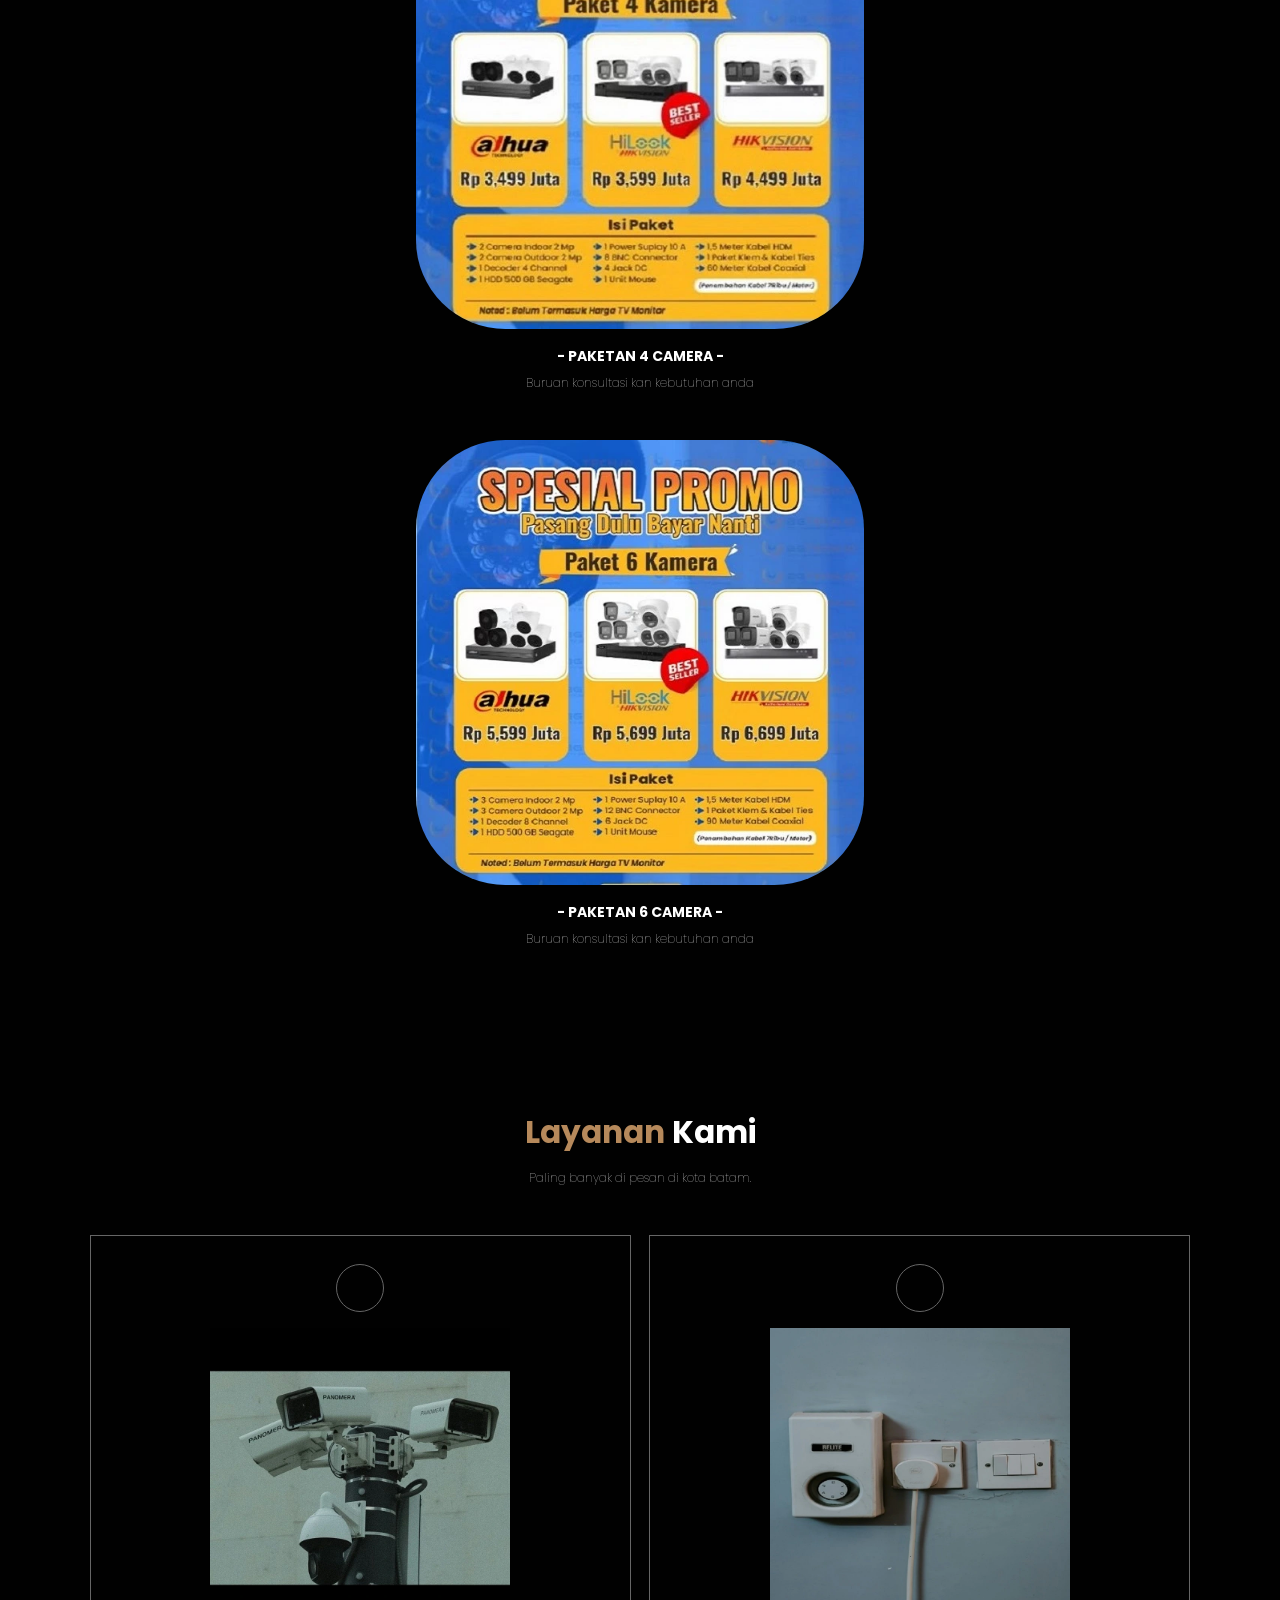
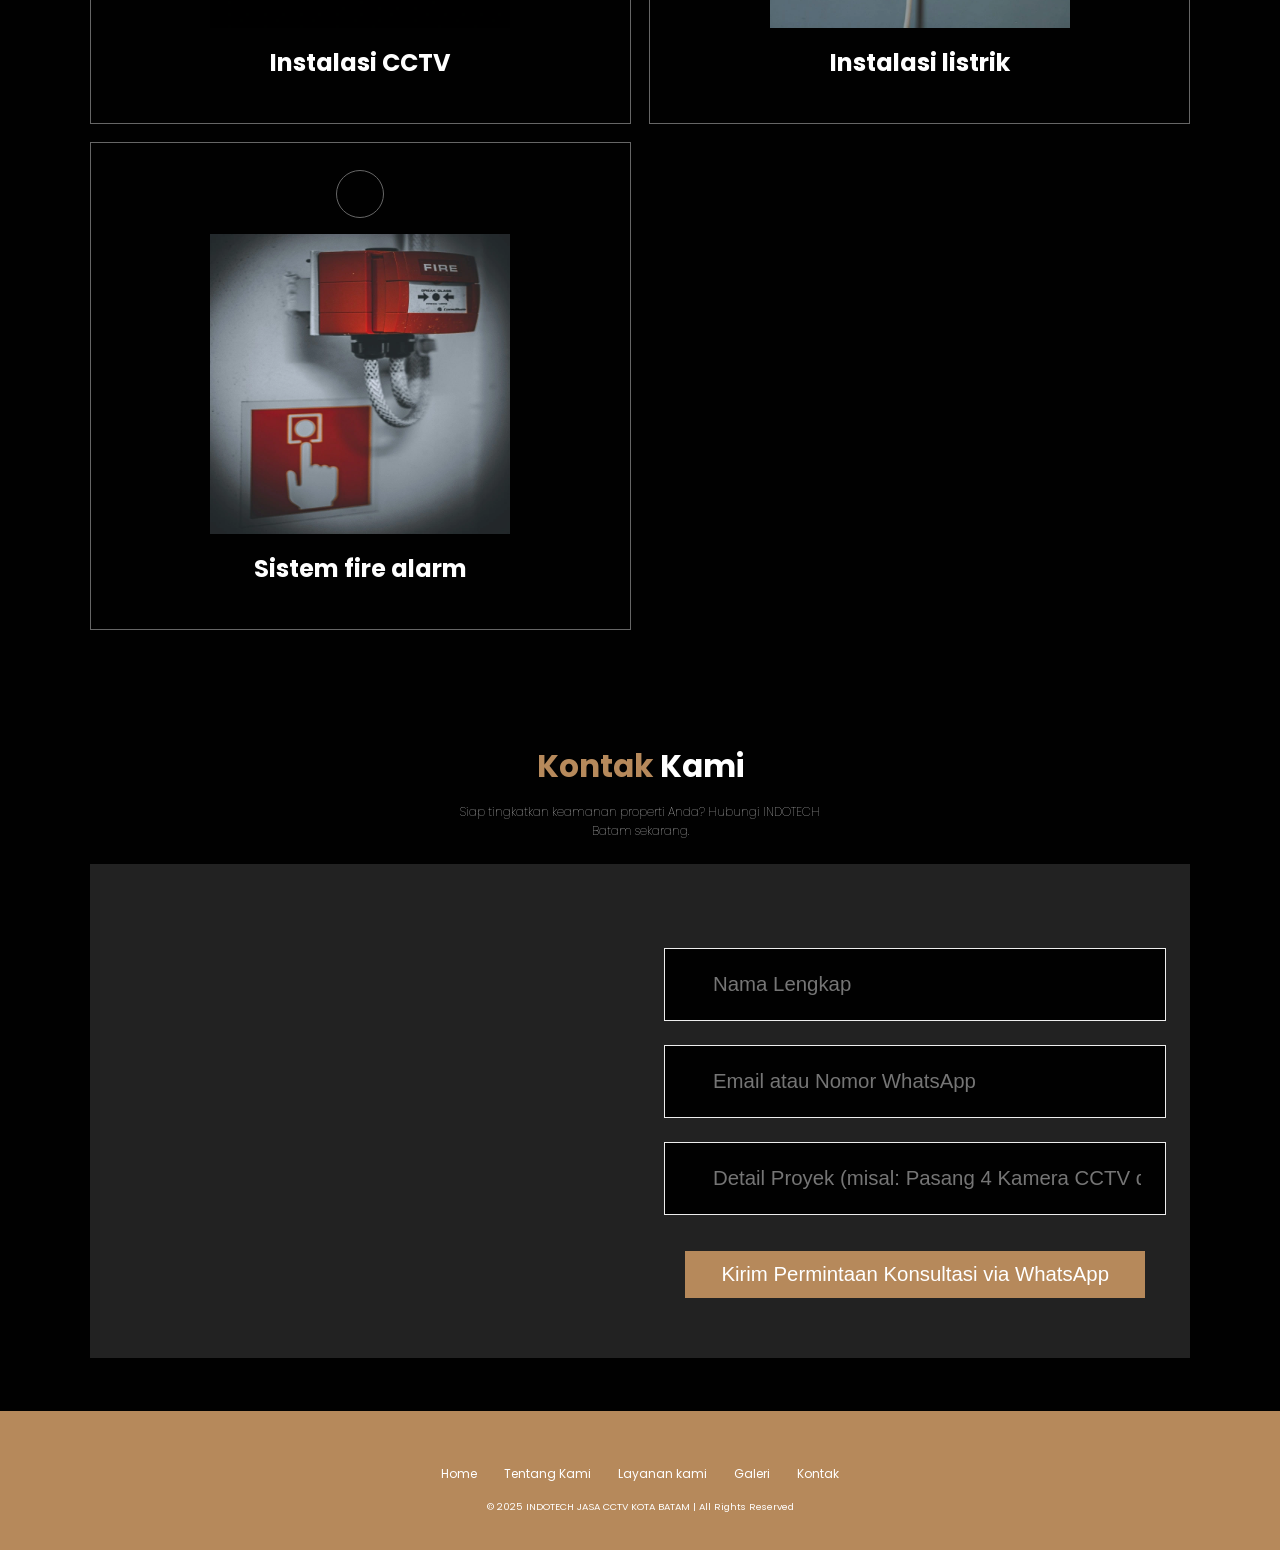
==== commit 3bc629ee: "ya" ====
--- a/index.html
+++ b/index.html
@@ -1,7 +1,7 @@
 <!DOCTYPE html>
 <html lang="id">
 <head>
-    <img src="../img/produk.webp" width="800" height="800" loading="lazy" alt="CCTV Batam">
+    
     <script>
       (function (w, d, s, l, i) {
         w[l] = w[l] || [];
@@ -224,15 +224,15 @@
     </section>
 
     <section id="about" class="about">
-        <h1><span>Tentang</span> Kami</h1>
+        <h2><span>Tentang</span> Kami</h2>
 
         <div class="row">
             <div class="about-img">
                 <img src="img/tentangkami.webp" alt="Tentang Pusat CCTV Batam" />
             </div>
             <div class="content">
-                <h2>Kenapa harus memilih jasa INDOTECH?</h2>
-                <h3>Berpengalaman lebih dari 10 Tahun di Sistem Keamanan Batam</h3>
+                <h3>Kenapa harus memilih jasa INDOTECH?</h3>
+                <h4>Berpengalaman lebih dari 10 Tahun di Sistem Keamanan Batam</h4>
                 <p>
                     INDOTECH (Pusat CCTV Batam) adalah mitra terpercaya Anda dalam instalasi dan perawatan sistem pengawasan modern. Kami melayani pemasangan CCTV, Alarm, Fingerprint, dan PABX untuk rumah, kantor, dan gudang.
                 </p>
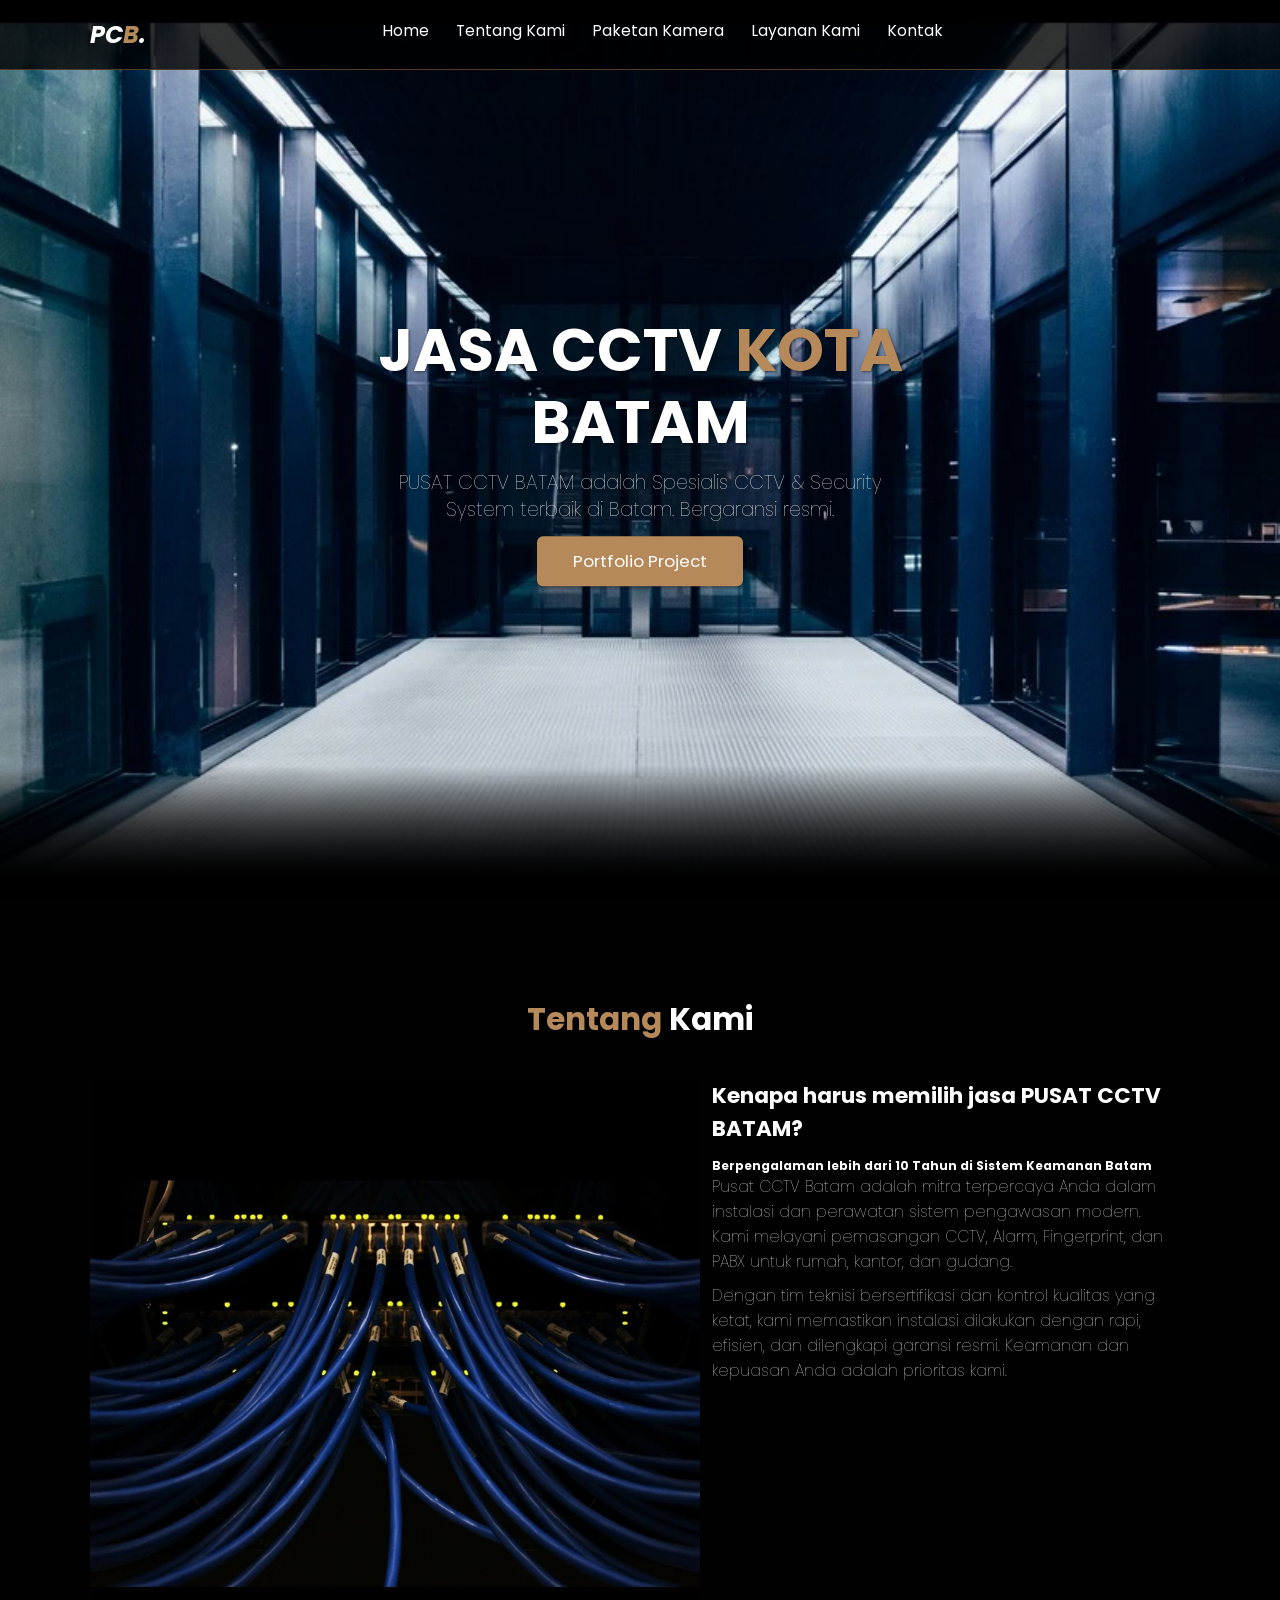
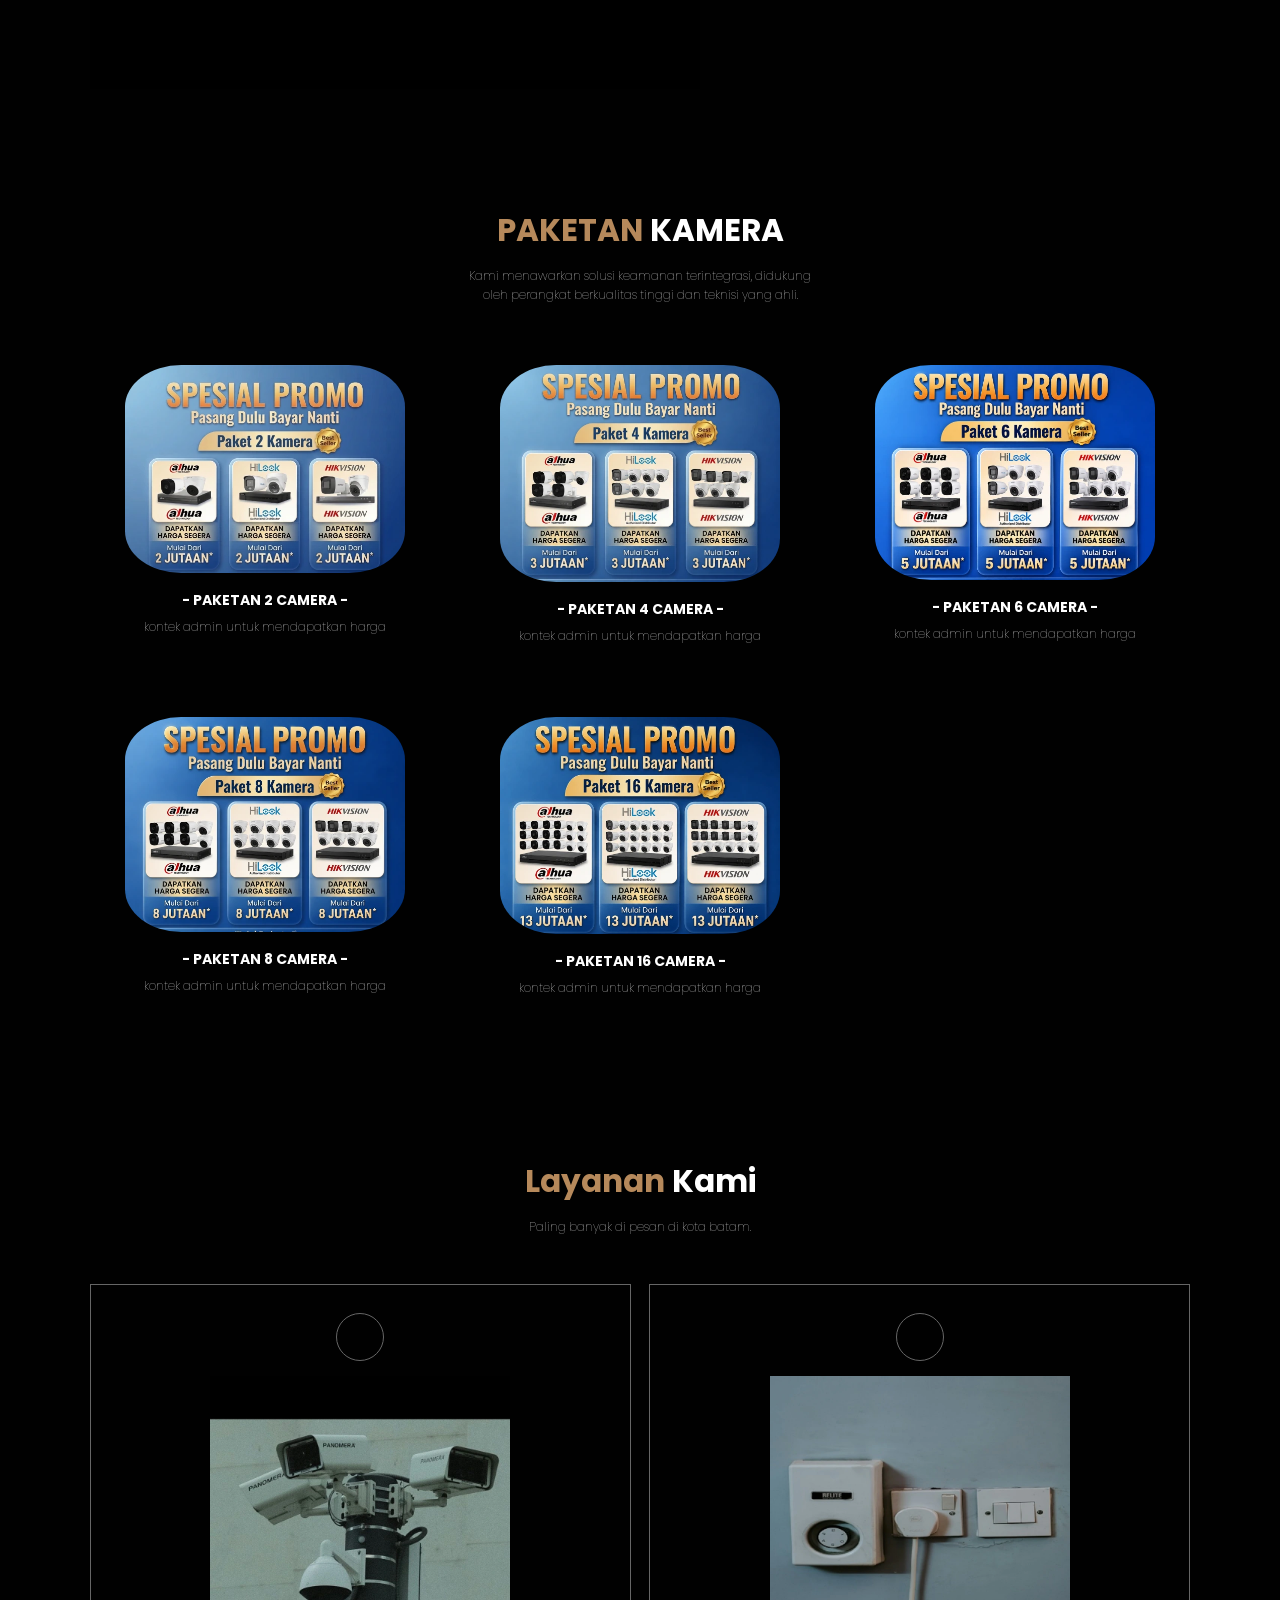
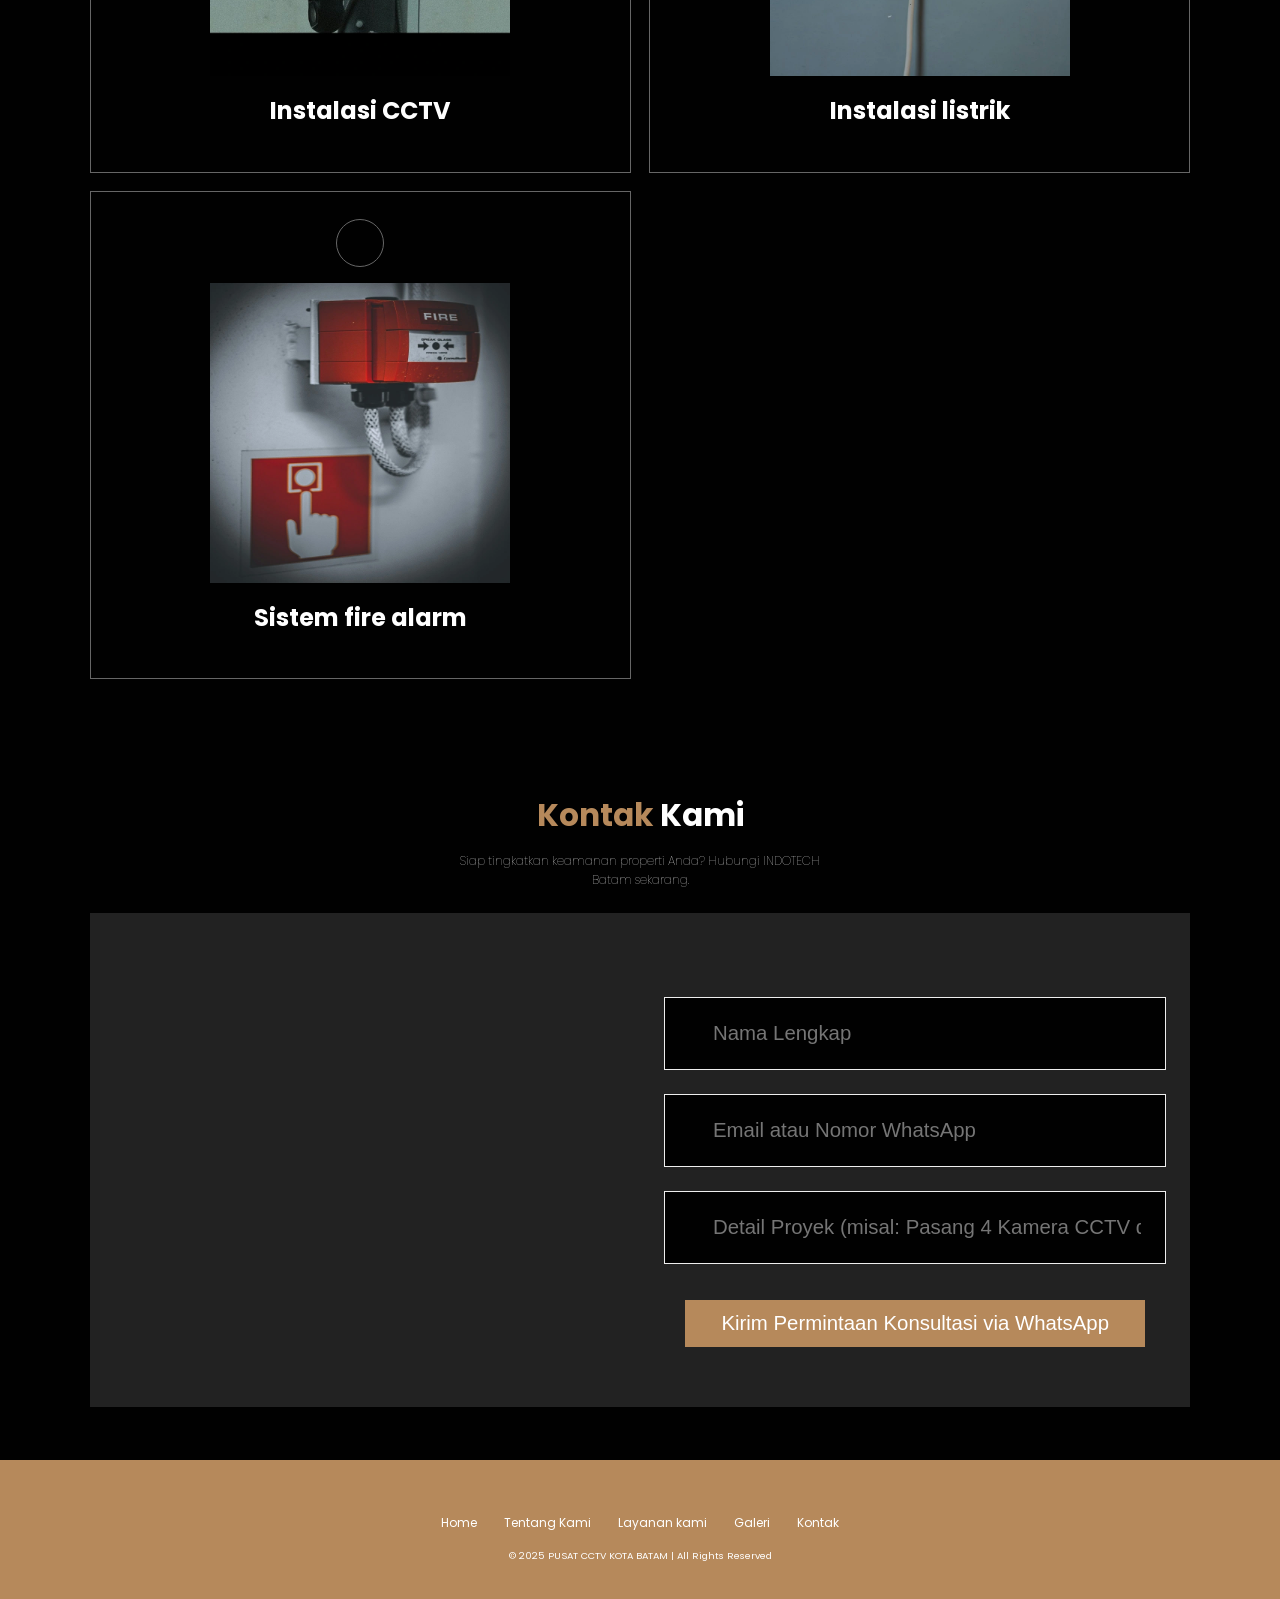
==== commit fb1402e5: "update" ====
--- a/index.html
+++ b/index.html
@@ -187,7 +187,7 @@
         ></iframe
     ></noscript>
     <nav class="navbar">
-        <a href="#" class="navbar-logo">INDO<span>TECH</span>.</a>
+        <a href="#" class="navbar-logo">PC<span>B</span>.</a>
 
         <div class="navbar-nav">
             <a href="#home">Home</a>
@@ -216,7 +216,7 @@
         <div class="mask-container"></div>
         <main class="content">
             <h1>JASA CCTV <span>KOTA</span> BATAM</h1>
-            <p>INDOTECH adalah Spesialis CCTV & Security System terbaik di Batam. Bergaransi resmi.</p>
+            <p>PUSAT CCTV BATAM adalah Spesialis CCTV & Security System terbaik di Batam. Bergaransi resmi.</p>
     <a href="https://www.instagram.com/spesialist_cctv_batam" class="cta" target="_blank" rel="noopener noreferrer">
     <i data-feather="instagram"></i> Portfolio Project
 </a>
@@ -231,10 +231,10 @@
                 <img src="img/tentangkami.webp" alt="Tentang Pusat CCTV Batam" />
             </div>
             <div class="content">
-                <h3>Kenapa harus memilih jasa INDOTECH?</h3>
+                <h3>Kenapa harus memilih jasa PUSAT CCTV BATAM?</h3>
                 <h4>Berpengalaman lebih dari 10 Tahun di Sistem Keamanan Batam</h4>
                 <p>
-                    INDOTECH (Pusat CCTV Batam) adalah mitra terpercaya Anda dalam instalasi dan perawatan sistem pengawasan modern. Kami melayani pemasangan CCTV, Alarm, Fingerprint, dan PABX untuk rumah, kantor, dan gudang.
+                    Pusat CCTV Batam adalah mitra terpercaya Anda dalam instalasi dan perawatan sistem pengawasan modern. Kami melayani pemasangan CCTV, Alarm, Fingerprint, dan PABX untuk rumah, kantor, dan gudang.
                 </p>
                 <p>
                     Dengan tim teknisi bersertifikasi dan kontrol kualitas yang ketat, kami memastikan instalasi dilakukan dengan rapi, efisien, dan dilengkapi garansi resmi. Keamanan dan kepuasan Anda adalah prioritas kami.
@@ -251,24 +251,29 @@
 
         <div class="row">
             <div class="menu-card">
-                <img src="img/menu/paketan instalasi 1 camera.webp" alt="Instalasi CCTV" class="menu-card-img" />
-                <h3 class="menu-card-title">- PAKETAN 1 CAMERA -</h3>
-                <p class="menu-card-price">Buruan konsultasi kan kebutuhan anda </p>
+                <img src="img/menu/paketan 2 camera.webp" alt="paketan 2 camera" class="menu-card-img" />
+                <h3 class="menu-card-title">- PAKETAN 2 CAMERA -</h3>
+                <p class="menu-card-price">kontek admin untuk mendapatkan harga</p>
             </div>
             <div class="menu-card">
-                <img src="img/menu/paketan instalasi 2 camera.webp" alt="Sistem Alarm" class="menu-card-img" />
-                <h3 class="menu-card-title">- PAKETAN 2 CAMERA  -</h3>
-                <p class="menu-card-price">Buruan konsultasi kan kebutuhan anda</p>
+                <img src="img/menu/paketan 4 camera.webp" alt="paketan 4 camera" class="menu-card-img" />
+                <h3 class="menu-card-title">- PAKETAN 4 CAMERA  -</h3>
+                <p class="menu-card-price">kontek admin untuk mendapatkan harga</p>
             </div>
             <div class="menu-card">
-                <img src="img/menu/paketan instalasi 4 camera.webp" alt="Access Control" class="menu-card-img" />
-                <h3 class="menu-card-title">- PAKETAN 4 CAMERA -</h3>
-                <p class="menu-card-price">Buruan konsultasi kan kebutuhan anda</p>
+                <img src="img/menu/paketan 6 camera.webp" alt="paketan 6 camera" class="menu-card-img" />
+                <h3 class="menu-card-title">- PAKETAN 6 CAMERA -</h3>
+                <p class="menu-card-price">kontek admin untuk mendapatkan harga</p>
             </div>
             <div class="menu-card">
-                <img src="img/menu/paketan instalasi 6 camera.webp" alt="Perawatan Sistem" class="menu-card-img" />
-                <h3 class="menu-card-title">- PAKETAN 6 CAMERA  -</h3>
-                <p class="menu-card-price">Buruan konsultasi kan kebutuhan anda</p>
+    <img src="img/menu/paketan 8 camera.webp" alt="paketan 8 camera" class="menu-card-img" />
+    <h3 class="menu-card-title">- PAKETAN 8 CAMERA -</h3>
+    <p class="menu-card-price">kontek admin untuk mendapatkan harga</p>
+</div>
+            <div class="menu-card">
+                <img src="img/menu/paketan 16 camera.webp" alt="paketan 16 camera" class="menu-card-img" />
+                <h3 class="menu-card-title">- PAKETAN 16 CAMERA  -</h3>
+                <p class="menu-card-price">kontek admin untuk mendapatkan harga</p>
             </div>
         </div>
     </section>
@@ -387,7 +392,7 @@
         </div>
 
         <div class="credit">
-            <p>© 2025 INDOTECH JASA CCTV KOTA BATAM | All Rights Reserved</p>
+            <p>© 2025 PUSAT CCTV KOTA BATAM | All Rights Reserved</p>
         </div>
     </footer>
 
@@ -421,67 +426,79 @@
         </div>
     </div>
 
-    <script>
-        feather.replace();
-    </script>
-    
-    <script>
-        // PASTIKAN ANDA MENGGANTI NOMOR INI DENGAN NOMOR WHATSAPP ANDA!
-        const nomorWA = '6281573354593'; 
-        
-        const kirimPesanWA = document.getElementById('kirimPesanWA');
-        
-        if (kirimPesanWA) {
-            kirimPesanWA.addEventListener('click', function(e) {
-                // Ambil nilai dari input fields
-                const nama = document.getElementById('nama').value;
-                const kontak = document.getElementById('kontak').value;
-                const detail = document.getElementById('detail').value;
-
-                // Validasi: Pastikan semua field terisi
-                if (!nama || !kontak || !detail) {
-                    alert('Mohon isi semua data formulir terlebih dahulu.');
-                    return;
-                }
-
-                // Susun pesan untuk WhatsApp, disesuaikan dengan CCTV
-                const pesan = `Halo INDOTECH (Pusat CCTV Batam), saya tertarik untuk konsultasi sistem keamanan.
-                
+   
+    <script src="js/script.js" defer></script>
+
+<script>
+document.addEventListener('DOMContentLoaded', () => {
+
+    feather.replace();
+
+    const nomorWA = '6281573354593';
+    const btnWA = document.getElementById('kirimPesanWA');
+
+    if (btnWA) {
+
+        btnWA.addEventListener('click', function () {
+
+            const nama = document.getElementById('nama').value;
+            const kontak = document.getElementById('kontak').value;
+            const detail = document.getElementById('detail').value;
+
+            if (!nama || !kontak || !detail) {
+                alert('Mohon isi semua data formulir terlebih dahulu.');
+                return;
+            }
+
+            // Disable tombol sementara
+            btnWA.innerText = "Mengalihkan...";
+            btnWA.style.pointerEvents = "none";
+
+            // Susun pesan WA
+            const pesan = `Halo INDOTECH (Pusat CCTV Batam),
+
 *Nama:* ${nama}
 *Kontak:* ${kontak}
-*Proyek:* ${detail}
-
-Mohon berikan penawaran harga dan detail instalasi. Terima kasih.`;
-
-                const encodedPesan = encodeURIComponent(pesan);
-
-                // Buat link WhatsApp dan arahkan pengguna ke sana
-                const linkWA = `https://wa.me/${6281573354593}?text=${encodedPesan}`;
+*Proyek:* ${detail}`;
+
+            // TRACKING GTM
+            window.dataLayer = window.dataLayer || [];
+            window.dataLayer.push({
+                event: 'whatsapp_conversion',
+                customer_name: nama,
+                customer_contact: kontak,
+                project: detail
+            });
+
+            // TRACKING FACEBOOK PIXEL
+            if (typeof fbq === 'function') {
+                fbq('track', 'Contact', {
+                    content_name: 'Konsultasi CCTV'
+                });
+            }
+
+            // Link WhatsApp
+            const linkWA = `https://wa.me/${nomorWA}?text=${encodeURIComponent(pesan)}`;
+
+            // Delay supaya tracking terkirim
+            setTimeout(() => {
+
                 window.open(linkWA, '_blank');
-            });
-        }
-    </script>
-
-    <script src="js/script.js" defer></script> 
-    
-    <script>
-        (function () {
-            function pushDL(event, extra) {
-                window.dataLayer = window.dataLayer || [];
-                window.dataLayer.push(Object.assign({ event }, extra || {}));
-            }
-        })();
-    </script>
-  <a href="https://wa.me/6281573354593?text=Halo%20Admin%20Pusat%20CCTV%20Batam,%20saya%20ingin%20konsultasi" 
-   class="whatsapp-float" 
-   target="_blank" 
-   rel="noopener noreferrer">
-    <i data-feather="message-circle"></i>
-    <span>konsultasikan segera lewat Whatsapp</span>
-</a>
- <script>
-        feather.replace();
-    </script>
+
+                // Aktifkan tombol kembali
+                btnWA.innerText = "Kirim Permintaan Konsultasi via WhatsApp";
+                btnWA.style.pointerEvents = "auto";
+
+            }, 300);
+
+        });
+
+    }
+
+});
+</script>
+   
+   
 </body>
 </html>
 
--- a/css/cssstyle.css
+++ b/css/cssstyle.css
@@ -233,13 +233,12 @@
             line-height: 1.6;
         }
 
-        .menu .row {
-            display: flex;
-            flex-wrap: wrap;
-            margin-top: 5rem;
-            justify-content: center;
-        }
-
+       .menu .row {
+    display: grid;
+    grid-template-columns: repeat(auto-fit, minmax(280px, 1fr));
+    gap: 2rem;
+    margin-top: 5rem;
+}
         .menu .row .menu-card {
             text-align: center;
             padding-bottom: 4rem;
@@ -658,34 +657,36 @@
             }
         }
 
-    
-        /* Responsif untuk HP*/
-/* RESPONSIF TOMBOL WHATSAPP - MOBILE */
+    /* RESPONSIF TOMBOL WHATSAPP - MOBILE */
 @media (max-width: 450px) {
     .whatsapp-float {
         bottom: 16px;
         right: 16px;
-
-        width: 52px;
-        height: 52px;
-        padding: 0;
-
-        border-radius: 50%;
-        font-size: 0;              
-
+        
+        /* Ubah width & height ke auto agar teks tidak terpotong */
+        width: auto; 
+        height: auto;
+        
+        /* Berikan padding agar teks punya ruang */
+        padding: 10px 15px; 
+        
+        /* Kembalikan border radius agar tetap lonjong, bukan bulat sempurna */
+        border-radius: 50px; 
+        
+        /* Atur ukuran font agar terlihat di HP */
+        font-size: 14px; 
+        
         display: flex;
         align-items: center;
         justify-content: center;
 
-        animation: none;           /* matikan pulse */
+        animation: pulse-green 2s infinite; /* Tetap aktifkan animasi jika mau */
         box-shadow: 0 4px 10px rgba(0,0,0,.25);
     }
 
     .whatsapp-float i {
-        width: 26px;
-        height: 26px;
+        width: 20px;
+        height: 20px;
     }
 }
-.whatsapp-float.attention {
-    animation: pulse-green 2s infinite;
-} +  
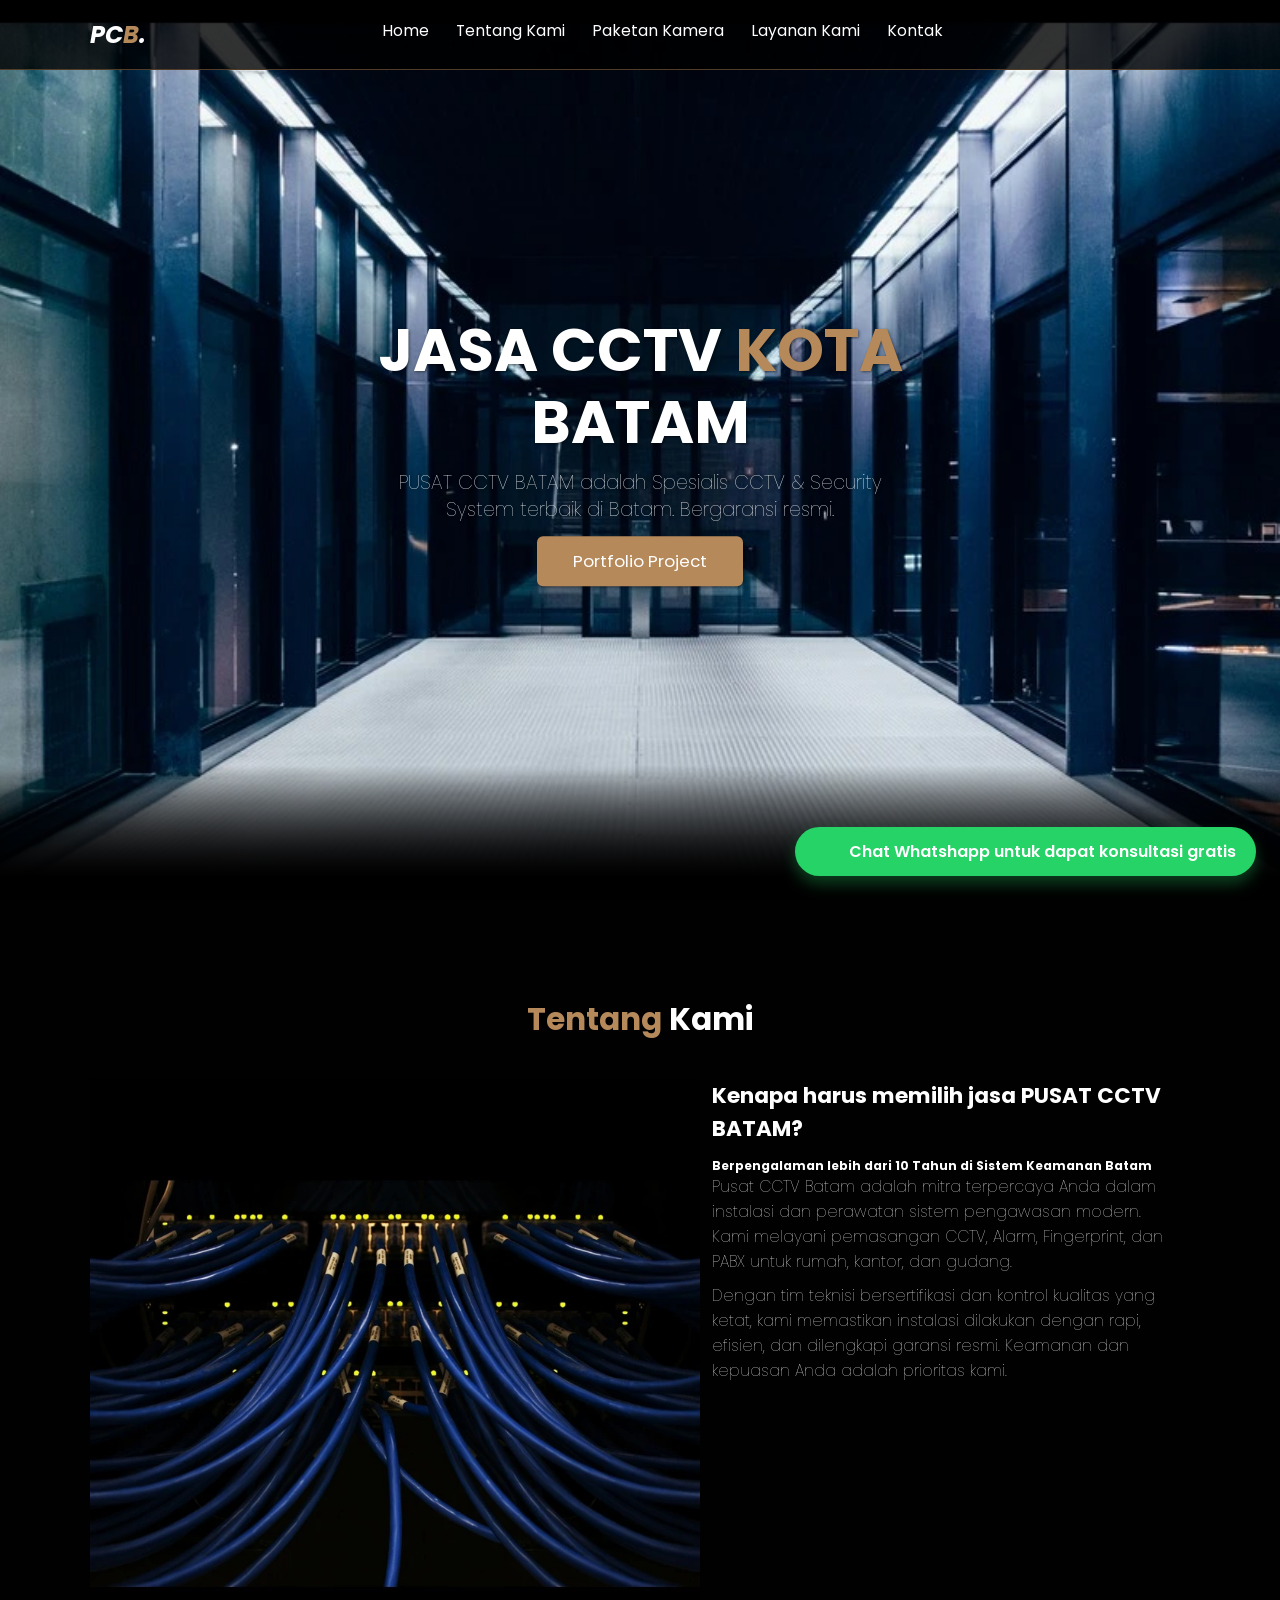
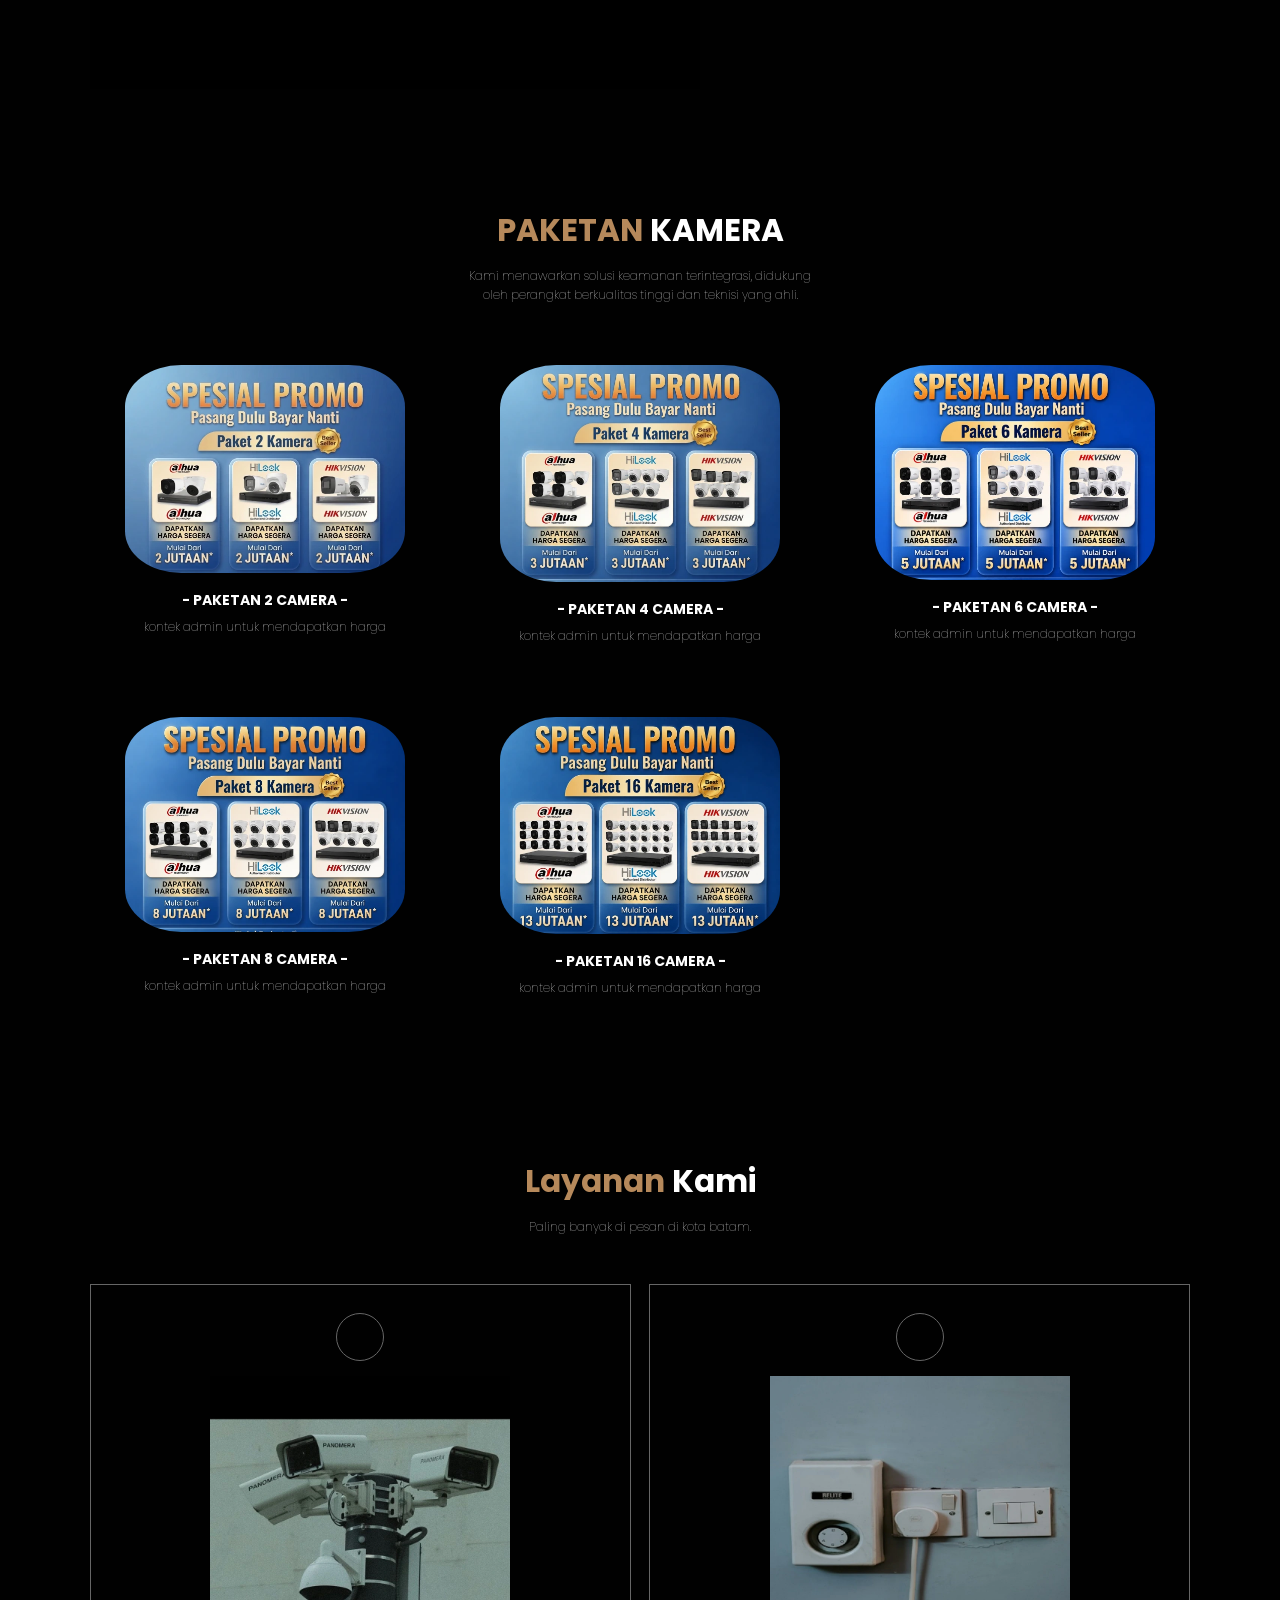
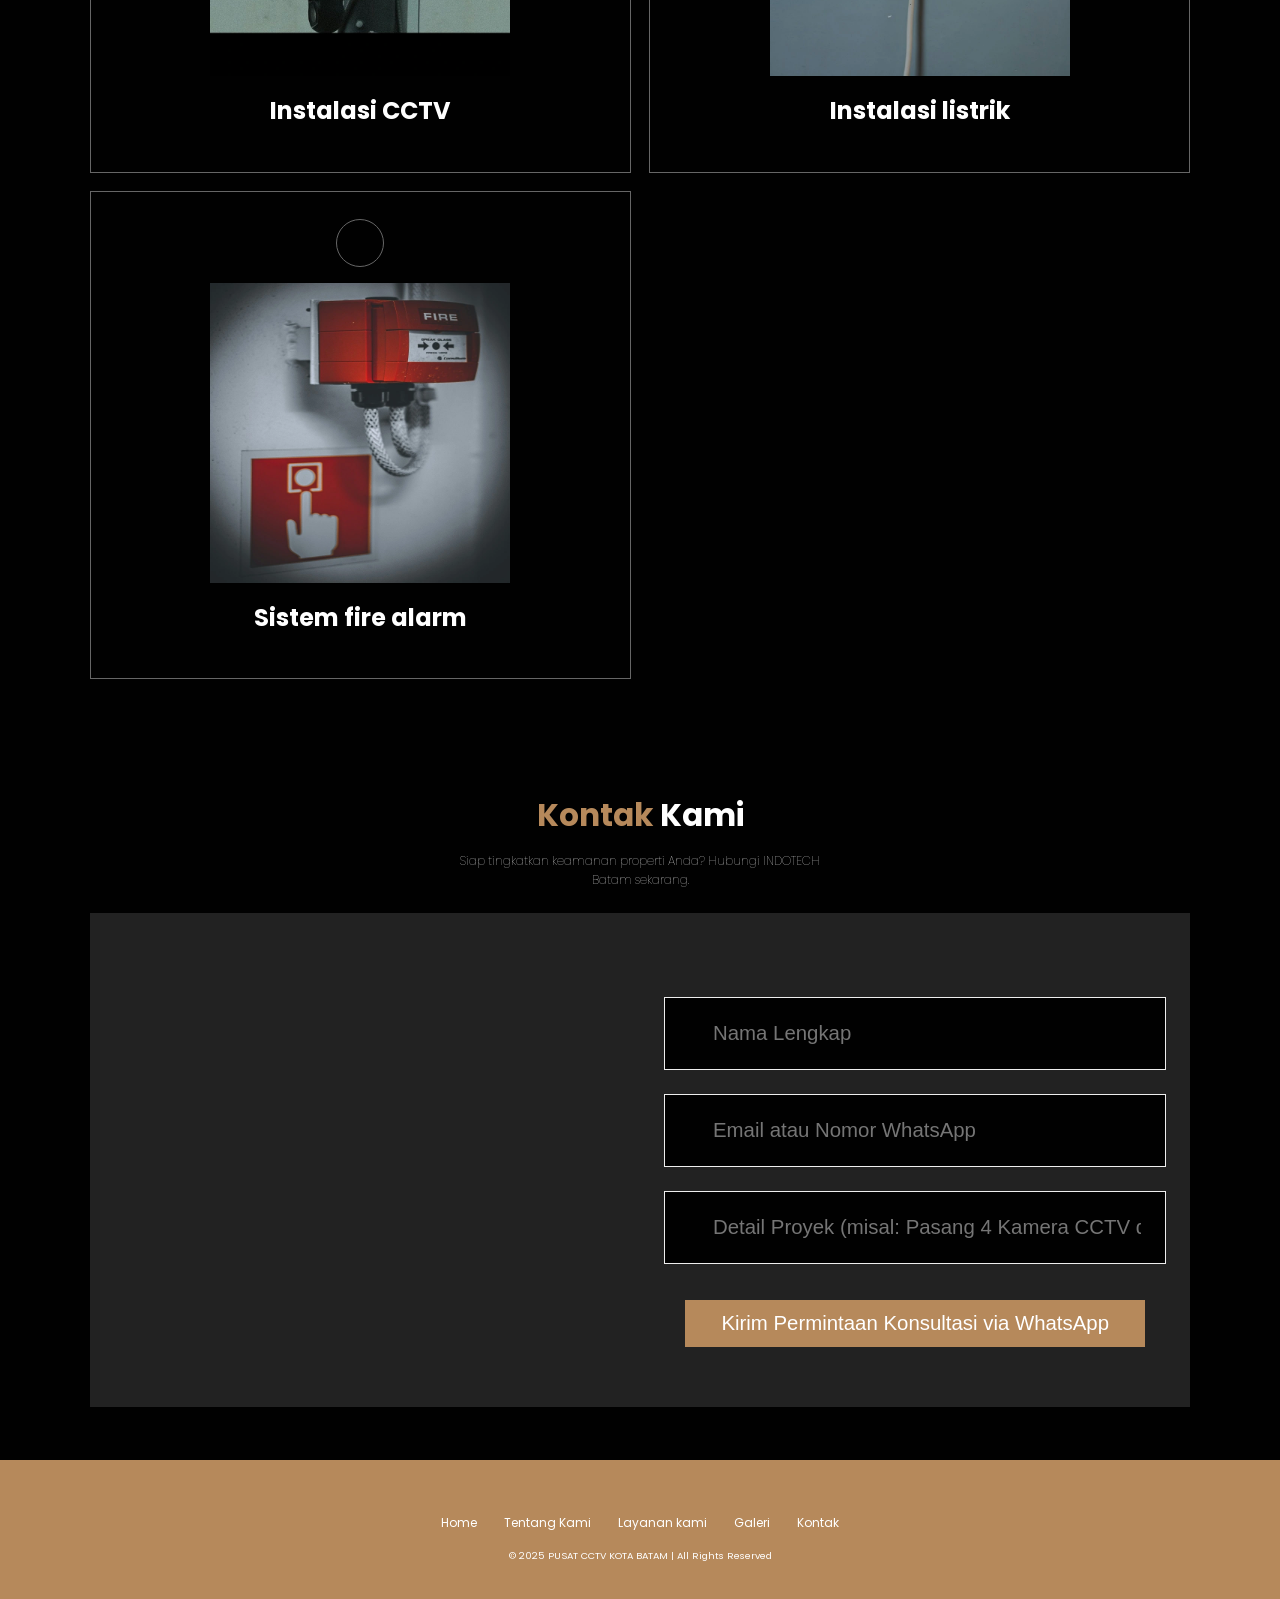
==== commit 49f56792: "update" ====
--- a/index.html
+++ b/index.html
@@ -429,6 +429,18 @@
    
     <script src="js/script.js" defer></script>
 
+    <!-- Tombol WhatsApp Melayang -->
+<a 
+    href="https://wa.me/6281573354593?text=Halo%20Pusat%20CCTV%20Batam,%20saya%20ingin%20konsultasi"
+    class="whatsapp-float"
+    target="_blank"
+    rel="noopener noreferrer"
+    aria-label="Chat WhatsApp"
+>
+    <i data-feather="message-circle"></i>
+    <span>Chat Whatshapp untuk dapat konsultasi gratis</span>
+</a>
+
 <script>
 document.addEventListener('DOMContentLoaded', () => {
 
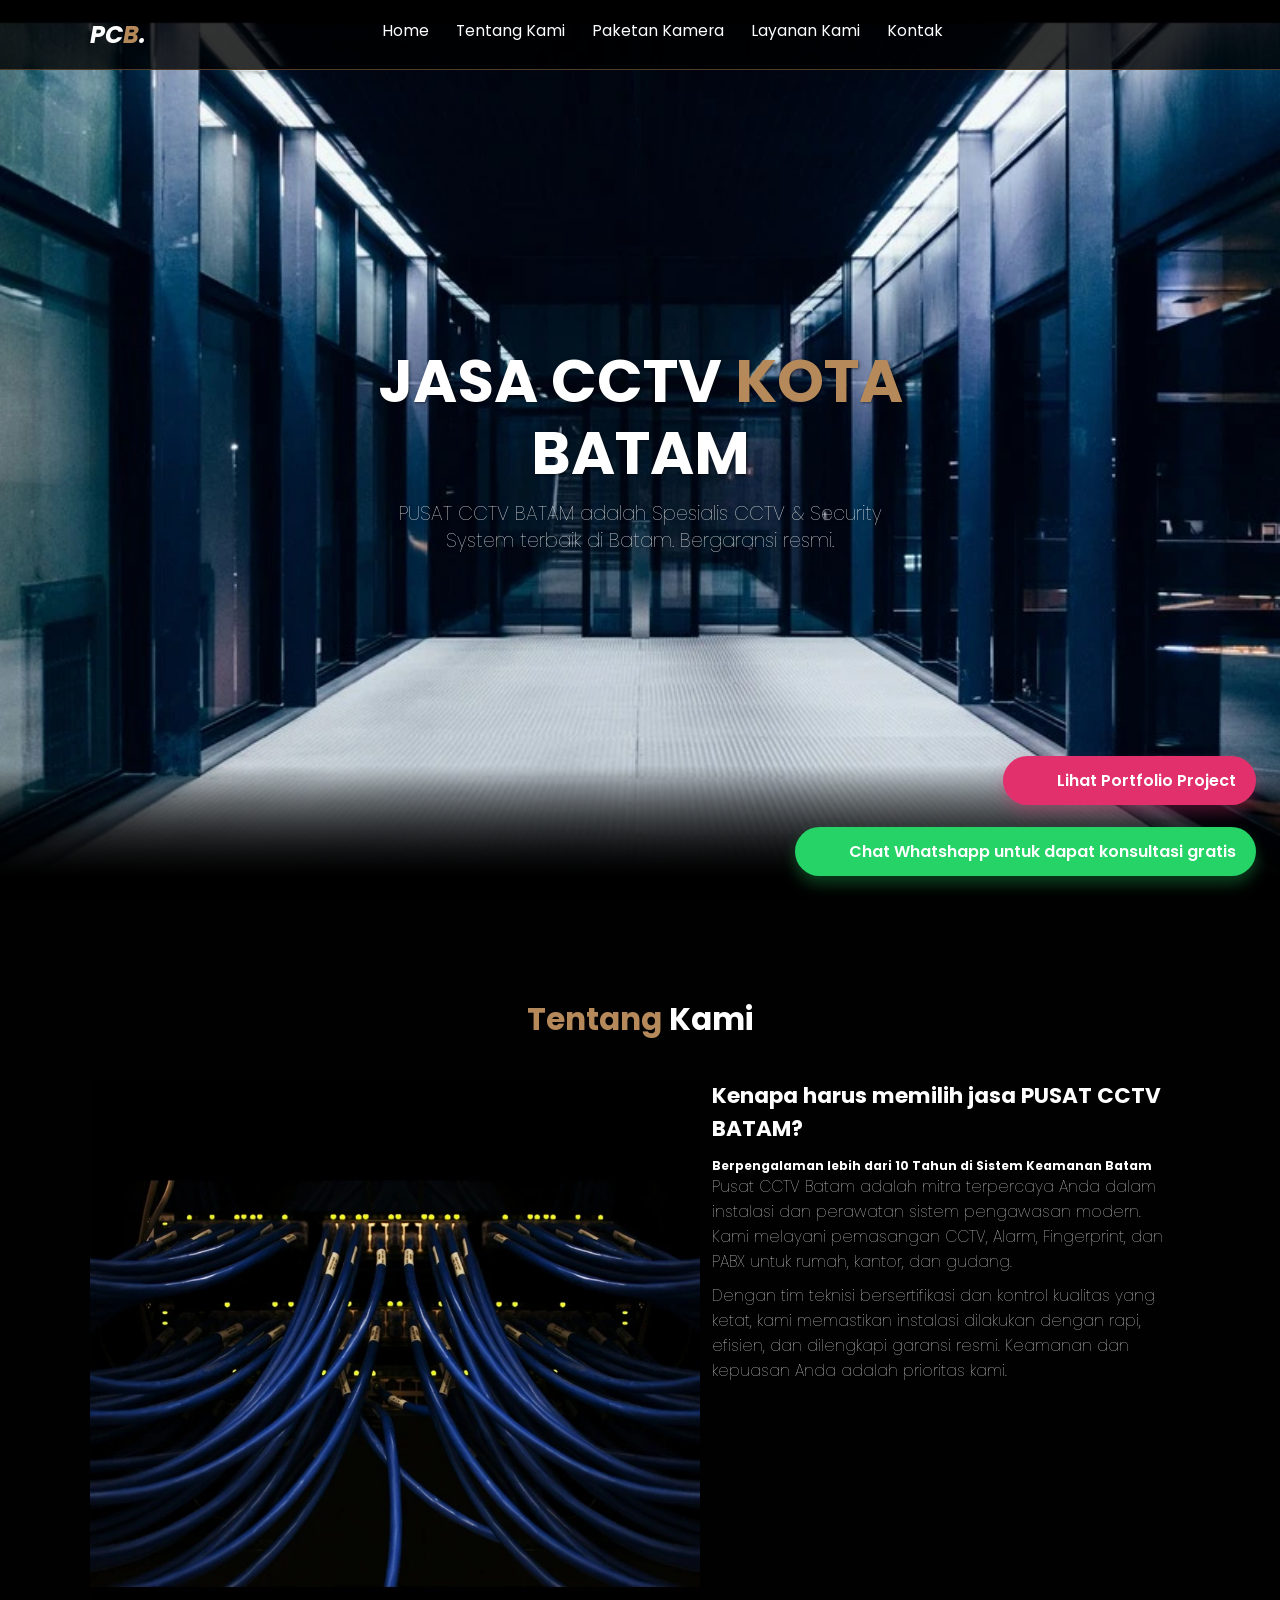
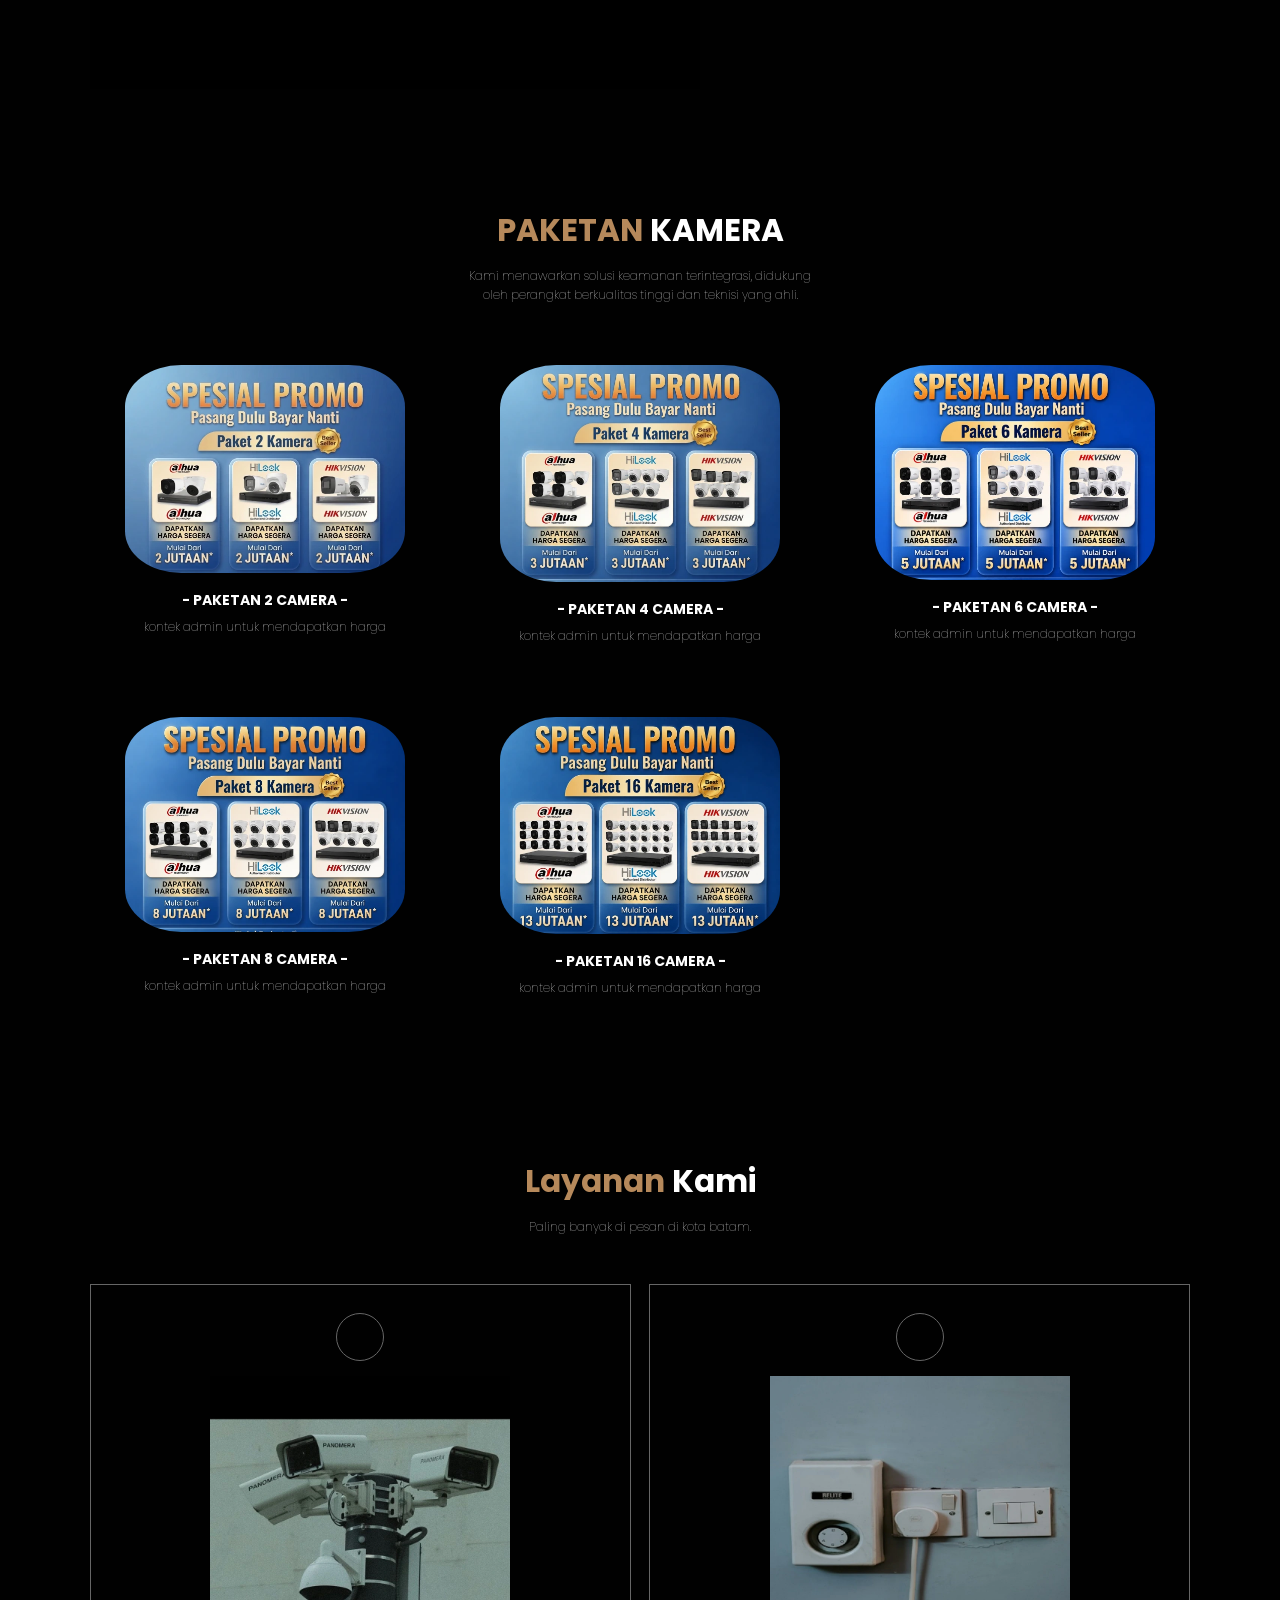
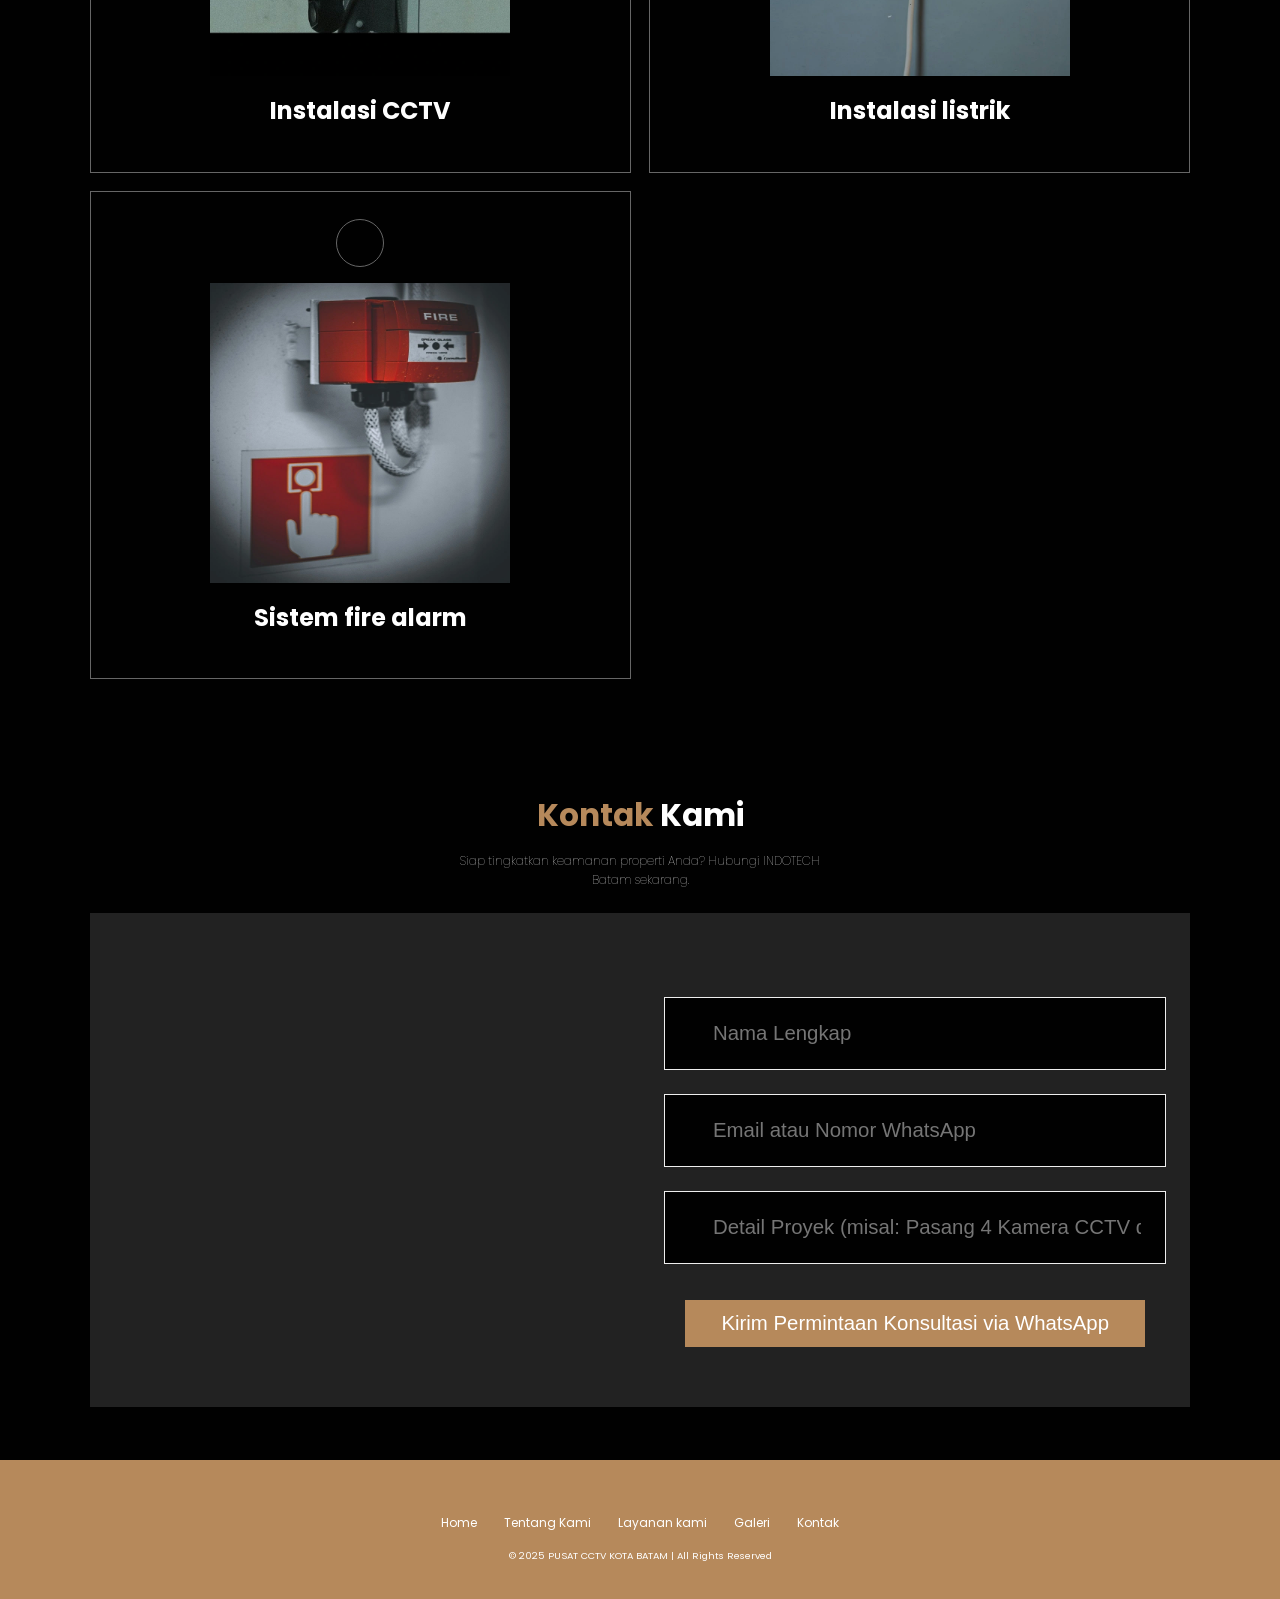
==== commit 724ad691: "tombol ig melayang" ====
--- a/index.html
+++ b/index.html
@@ -217,9 +217,8 @@
         <main class="content">
             <h1>JASA CCTV <span>KOTA</span> BATAM</h1>
             <p>PUSAT CCTV BATAM adalah Spesialis CCTV & Security System terbaik di Batam. Bergaransi resmi.</p>
-    <a href="https://www.instagram.com/spesialist_cctv_batam" class="cta" target="_blank" rel="noopener noreferrer">
-    <i data-feather="instagram"></i> Portfolio Project
-</a>
+   <!-- Tombol Portfolio Melayang -->
+
         </main>
     </section>
 
@@ -510,7 +509,16 @@
 });
 </script>
    
-   
+ <a 
+    href="https://www.instagram.com/spesialist_cctv_batam"
+    class="portfolio-float"
+    target="_blank"
+    rel="noopener noreferrer"
+    aria-label="Portfolio Instagram"
+>
+    <i data-feather="instagram"></i>
+    <span>Lihat Portfolio Project</span>
+</a>  
 </body>
 </html>
 
--- a/css/cssstyle.css
+++ b/css/cssstyle.css
@@ -689,4 +689,80 @@
         height: 20px;
     }
 }
-  +  /* =========================================
+   FLOATING INSTAGRAM PORTFOLIO
+========================================= */
+
+.portfolio-float {
+    position: fixed;
+    bottom: 95px;
+    right: 24px;
+
+    background: #E1306C;
+    color: #fff;
+
+    padding: 12px 20px;
+    border-radius: 50px;
+
+    display: flex;
+    align-items: center;
+    gap: 10px;
+
+    font-family: 'Poppins', sans-serif;
+    font-weight: 600;
+    font-size: 16px;
+
+    text-decoration: none;
+
+    z-index: 10000;
+
+    box-shadow: 0px 8px 15px rgba(225, 48, 108, 0.3);
+
+    transition: all 0.3s ease;
+
+    animation: pulse-instagram 2s infinite;
+}
+
+.portfolio-float:hover {
+    background: #c13584;
+    transform: translateY(-5px);
+    box-shadow: 0px 15px 20px rgba(193, 53, 132, 0.4);
+}
+
+.portfolio-float i {
+    width: 24px;
+    height: 24px;
+}
+
+/* Animasi */
+@keyframes pulse-instagram {
+    0% {
+        transform: scale(1);
+        box-shadow: 0 0 0 0 rgba(225, 48, 108, 0.7);
+    }
+    70% {
+        transform: scale(1.05);
+        box-shadow: 0 0 0 15px rgba(225, 48, 108, 0);
+    }
+    100% {
+        transform: scale(1);
+        box-shadow: 0 0 0 0 rgba(225, 48, 108, 0);
+    }
+}
+
+/* MOBILE */
+@media (max-width: 450px) {
+    .portfolio-float {
+        bottom: 80px;
+        right: 16px;
+
+        padding: 10px 15px;
+
+        font-size: 14px;
+    }
+
+    .portfolio-float i {
+        width: 20px;
+        height: 20px;
+    }
+}
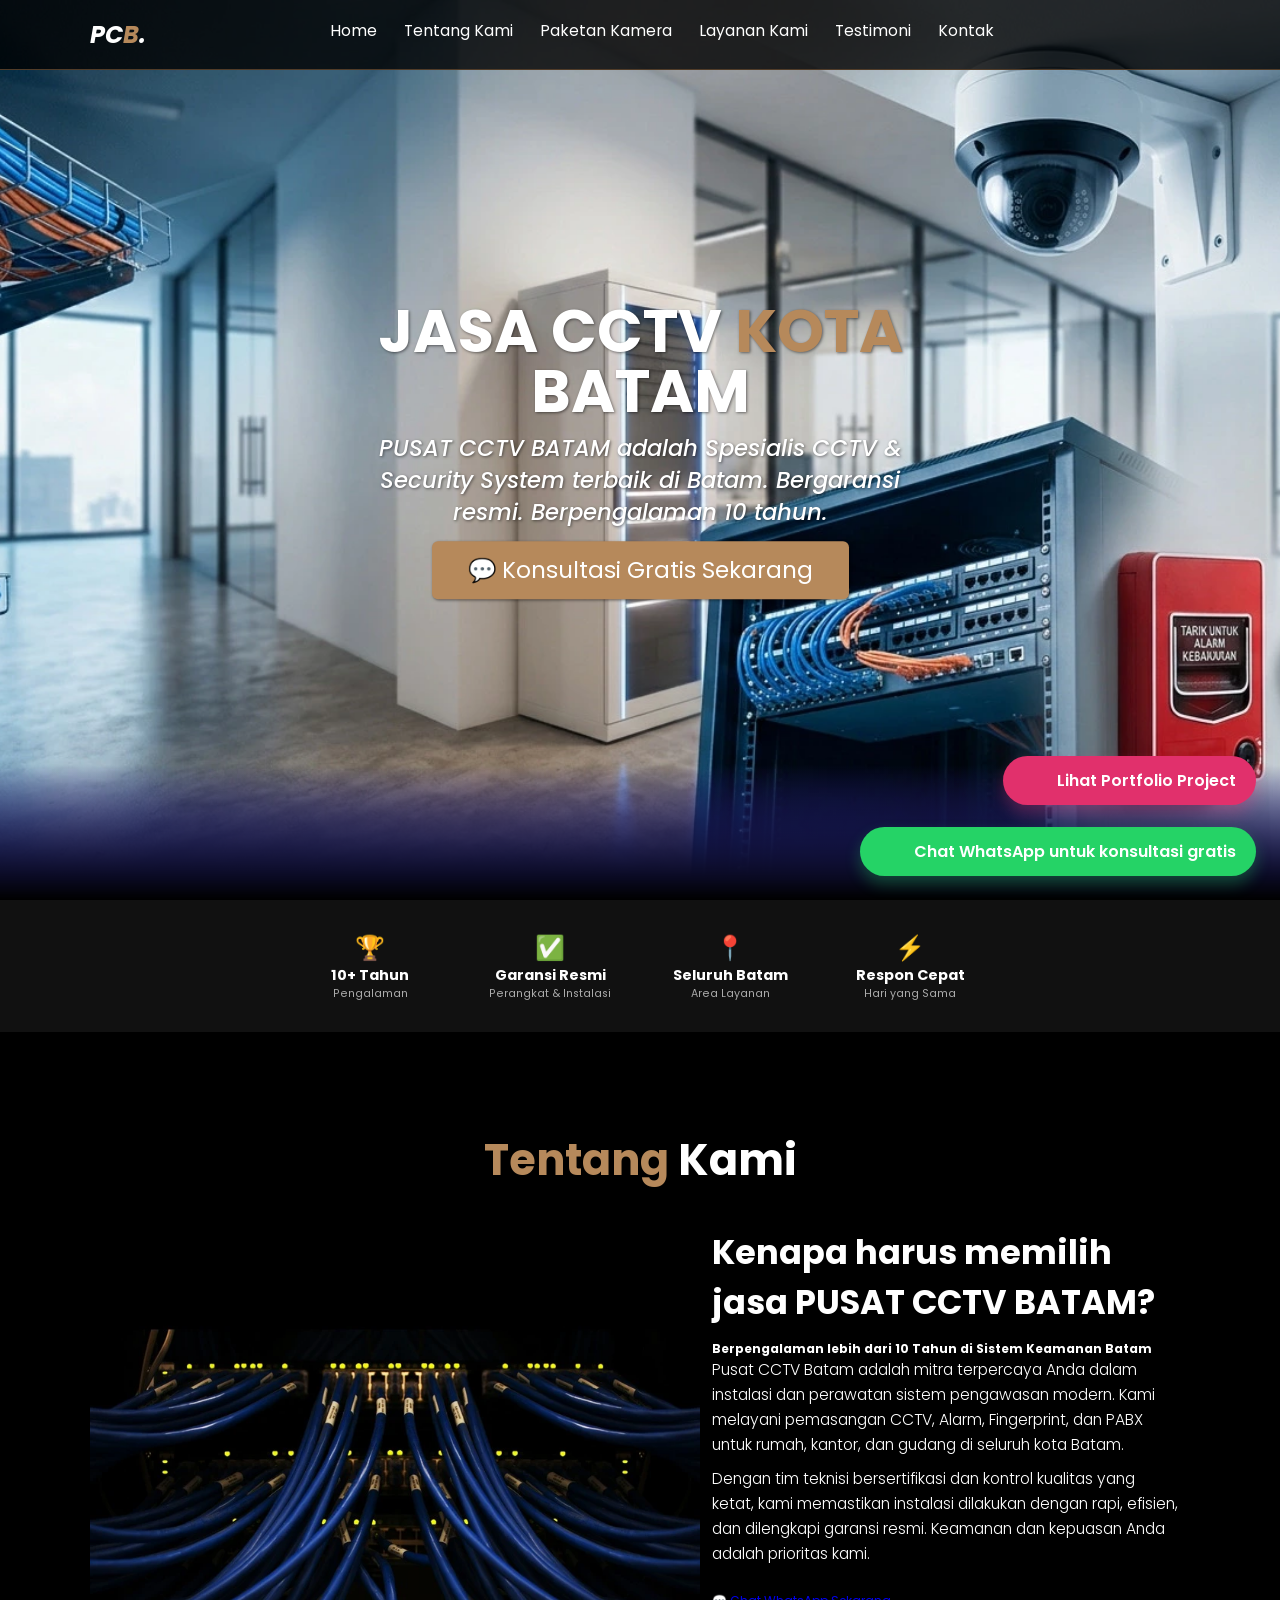
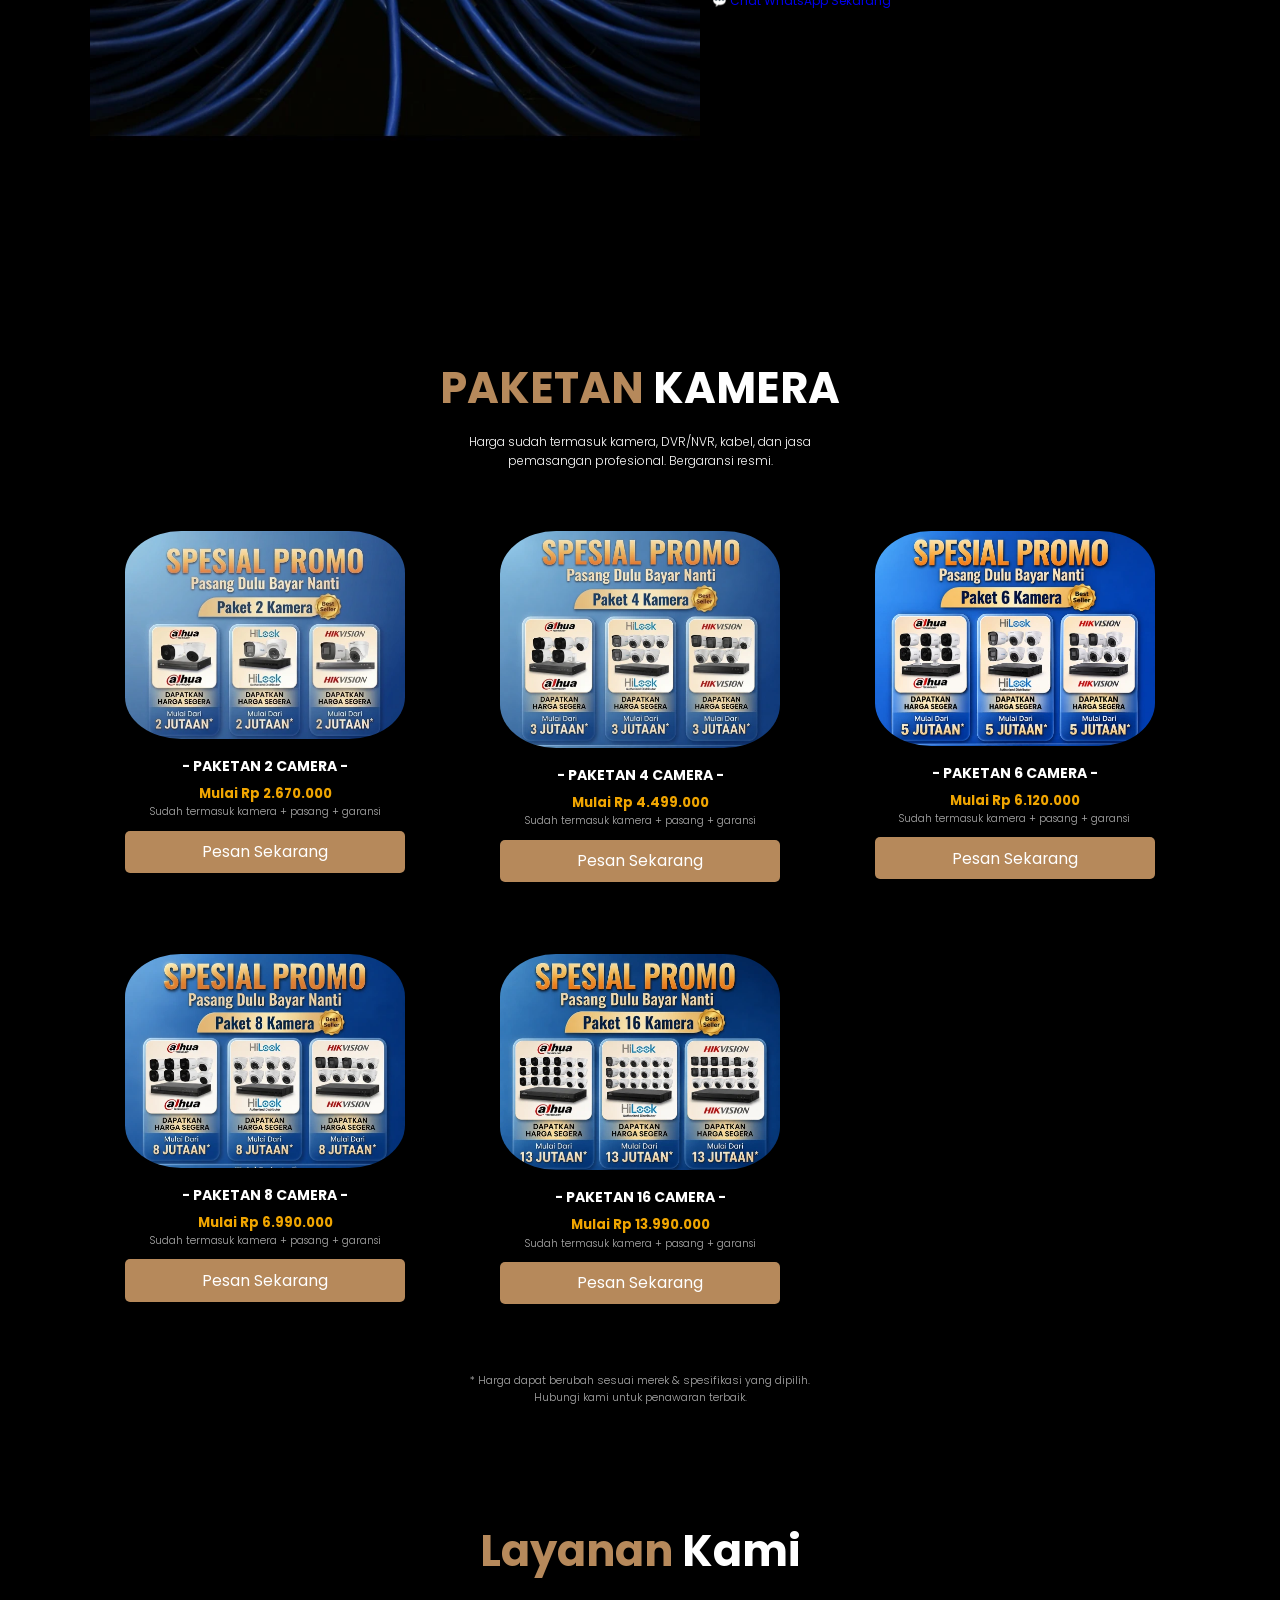
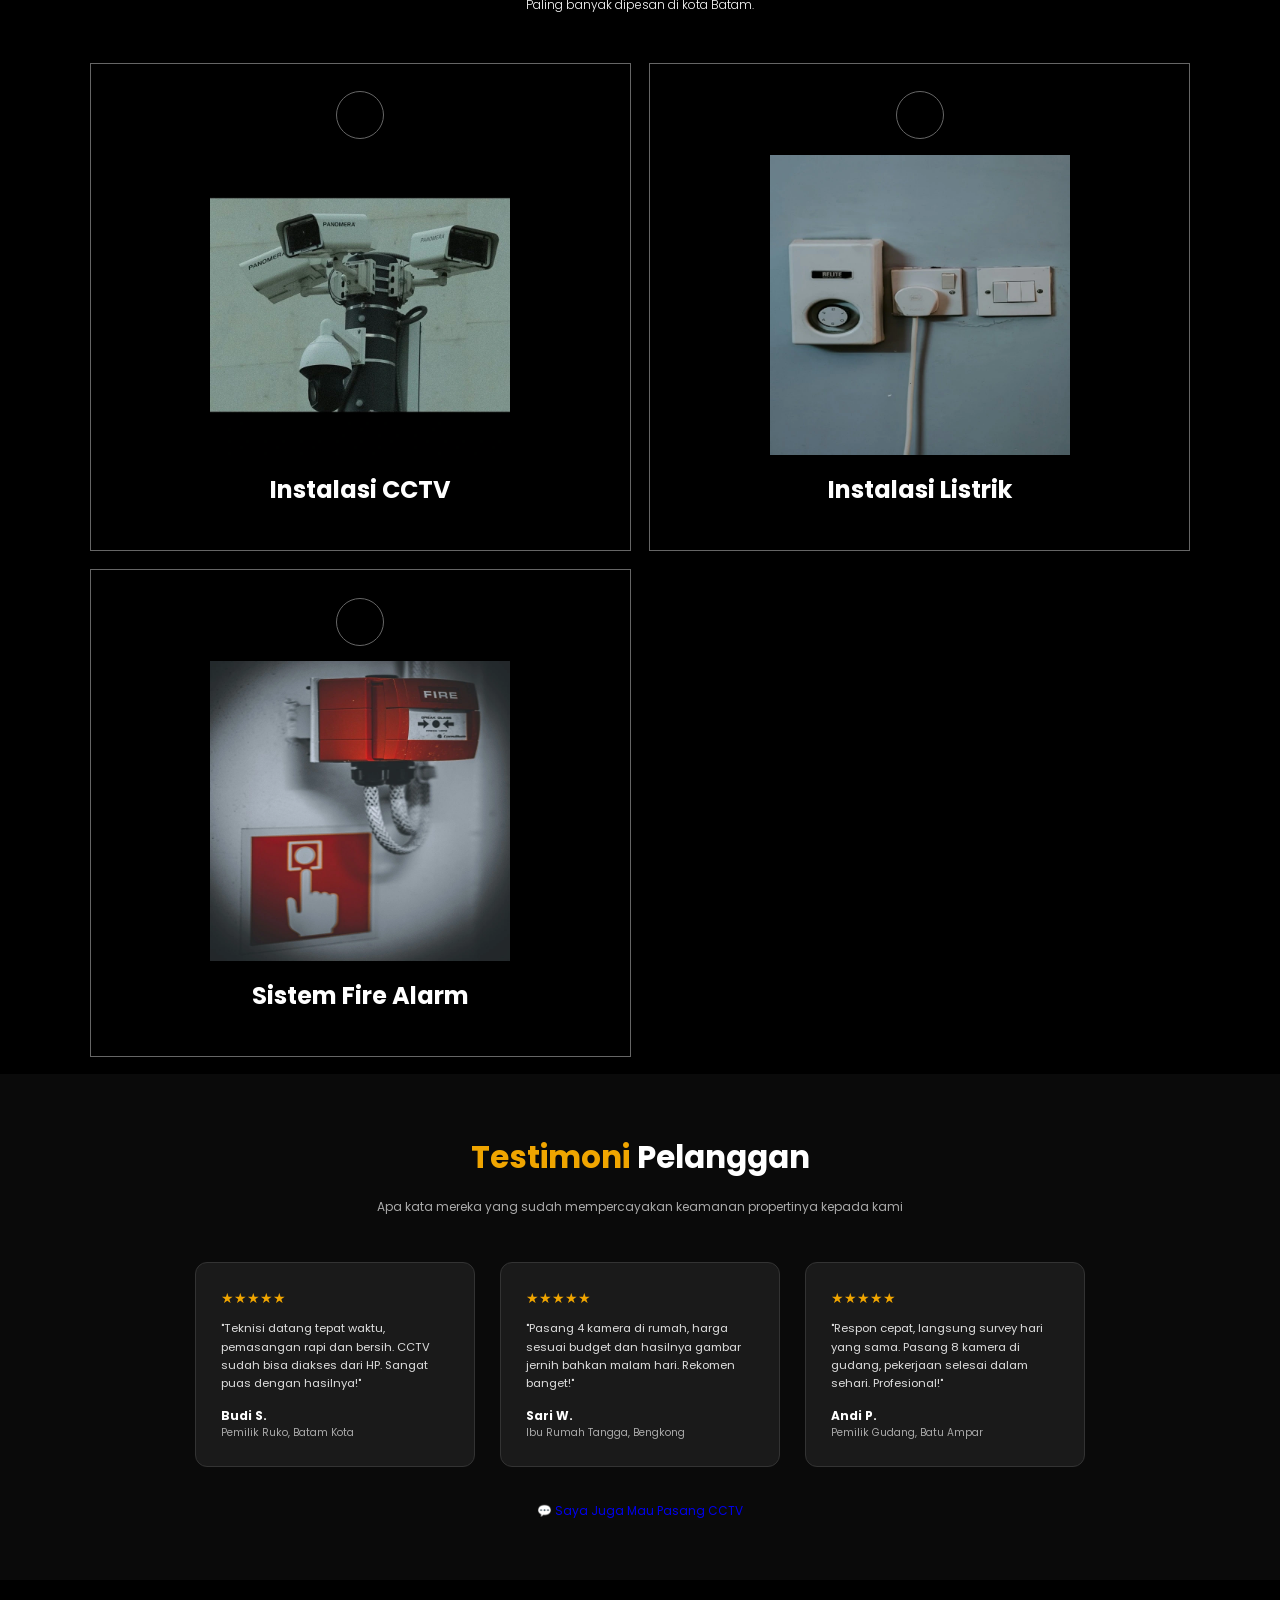
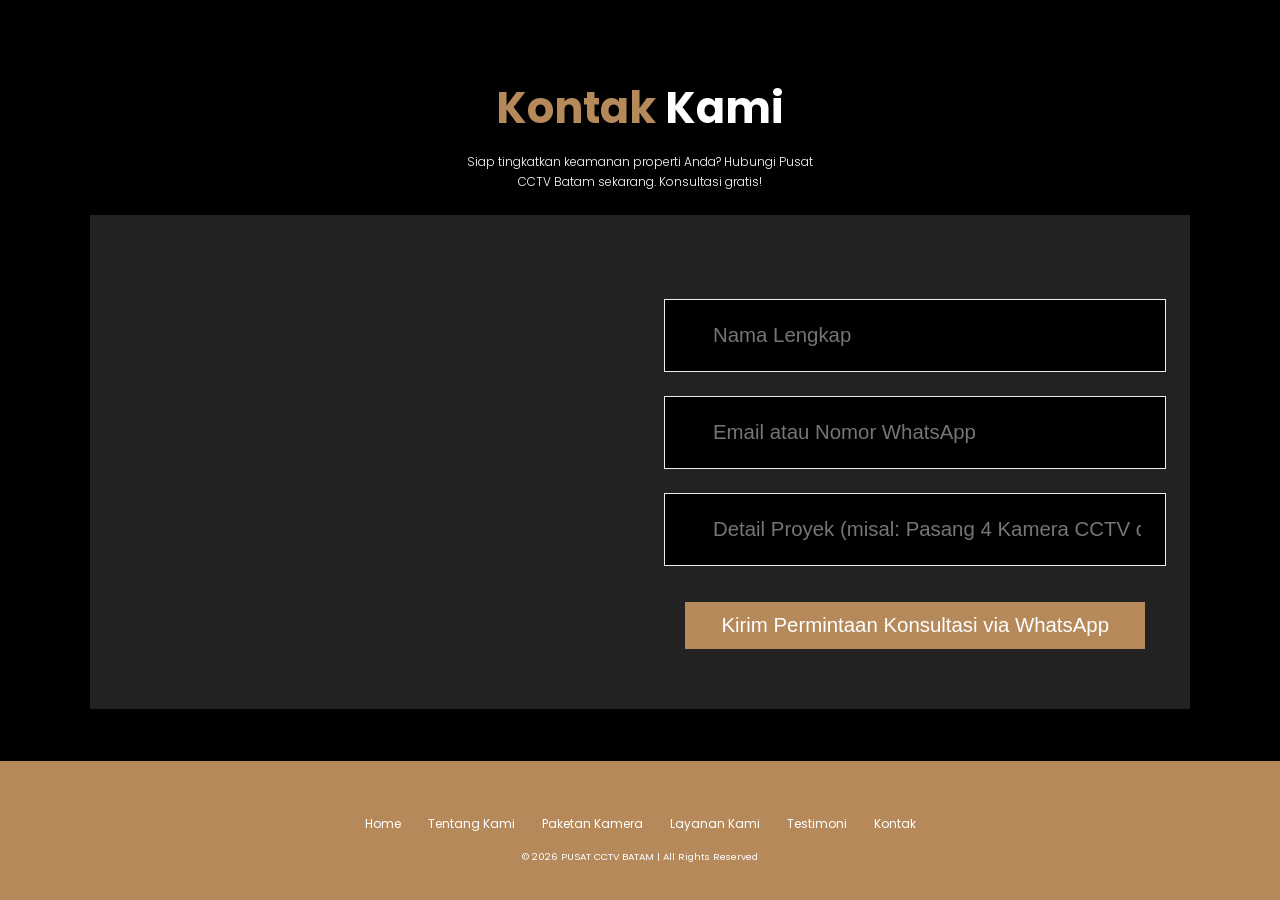
==== commit 95334438: "Update homepage content and CSS styling" ====
--- a/index.html
+++ b/index.html
@@ -1,7 +1,6 @@
 <!DOCTYPE html>
 <html lang="id">
-<head>
-    
+  <head>
     <script>
       (function (w, d, s, l, i) {
         w[l] = w[l] || [];
@@ -16,33 +15,33 @@
     </script>
     <meta charset="UTF-8" />
     <meta name="viewport" content="width=device-width, initial-scale=1.0" />
-
     <title>Pusat CCTV Batam | Jasa Pasang CCTV Profesional di Batam</title>
     <meta
-        name="description"
-        content="Pusat CCTV Batam - Solusi keamanan profesional di Batam. Pasang CCTV, alarm, fingerprint, PABX, dan sistem keamanan lainnya dengan teknisi berpengalaman."
+      name="description"
+      content="Pusat CCTV Batam - Solusi keamanan profesional di Batam. Pasang CCTV, alarm, fingerprint, PABX, dan sistem keamanan lainnya dengan teknisi berpengalaman 10 tahun."
     />
     <meta name="robots" content="index, follow" />
-
     <link rel="canonical" href="https://pusatcctvbatam.com/" />
     <link rel="preload" as="image" href="/og-cover.jpg" fetchpriority="high" />
     <link rel="icon" href="/logo.webp" type="image/webp" />
-
-    <meta property="og:title" content="Pusat CCTV Batam | Jasa Pasang CCTV Batam" />
-    <meta property="og:description" content="Instalasi CCTV, alarm, fingerprint & PABX di seluruh Batam. Teknisi berpengalaman, rapi & bergaransi." />
+    <meta
+      property="og:title"
+      content="Pusat CCTV Batam | Jasa Pasang CCTV Batam"
+    />
+    <meta
+      property="og:description"
+      content="Instalasi CCTV, alarm, fingerprint & PABX di seluruh Batam. Teknisi berpengalaman, rapi & bergaransi."
+    />
     <meta property="og:image" content="/og-cover.jpg" />
     <meta property="og:type" content="website" />
     <meta property="og:url" content="https://pusatcctvbatam.com/" />
     <link rel="preconnect" href="https://fonts.googleapis.com" />
     <link rel="preconnect" href="https://fonts.gstatic.com" crossorigin />
     <link
-        href="https://fonts.googleapis.com/css2?family=Poppins:ital,wght@0,100;0,300;0,400;0,700;1,700&display=swap"
-        rel="stylesheet"
+      href="https://fonts.googleapis.com/css2?family=Poppins:ital,wght@0,100;0,300;0,400;0,700;1,700&display=swap"
+      rel="stylesheet"
     />
-
     <script src="https://unpkg.com/feather-icons"></script>
-
-    <!-- My Style -->
     <link rel="stylesheet" href="css/cssstyle.css" />
     <script>
       !(function (f, b, e, v, n, t, s) {
@@ -68,457 +67,709 @@
         "script",
         "https://connect.facebook.net/en_US/fbevents.js"
       );
-      fbq("init", "1345202307044991"); /* ganti jika pakai Pixel lain */
+      fbq("init", "1345202307044991");
       fbq("track", "PageView");
     </script>
     <noscript
-        ><img
-            height="1"
-            width="1"
-            style="display: none"
-            src="https://www.facebook.com/tr?id=1345202307044991&ev=PageView&noscript=1"
+      ><img
+        height="1"
+        width="1"
+        style="display: none"
+        src="https://www.facebook.com/tr?id=1345202307044991&ev=PageView&noscript=1"
     /></noscript>
+
     <script type="application/ld+json">
-        {
-            "@context": "https://schema.org",
-            "@type": "LocalBusiness",
-            "name": "Pusat CCTV Batam",
-            "url": "https://pusatcctvbatam.com/",
-            "image": "https://pusatcctvbatam.com/og-cover.jpg",
-            "telephone": "+6281573354593",
-            "priceRange": "$$",
-            "address": {
-                "@type": "PostalAddress",
-                "streetAddress": "Bengkong Sadai, Blok K1 No.20",
-                "addressLocality": "Batam",
-                "addressRegion": "Kepulauan Riau",
-                "postalCode": "29444",
-                "addressCountry": "ID"
-            },
-            "areaServed": [
-                "Bengkong",
-                "Batam Kota",
-                "Lubuk Baja",
-                "Nongsa",
-                "Sekupang",
-                "Batu Aji",
-                "Batu Ampar",
-                "Kabil",
-                "Muka Kuning"
+      {
+        "@context": "https://schema.org",
+        "@type": "LocalBusiness",
+        "name": "Pusat CCTV Batam",
+        "url": "https://pusatcctvbatam.com/",
+        "image": "https://pusatcctvbatam.com/og-cover.jpg",
+        "telephone": "+6281573354593",
+        "priceRange": "$$",
+        "address": {
+          "@type": "PostalAddress",
+          "streetAddress": "Bengkong Sadai, Blok K1 No.20",
+          "addressLocality": "Batam",
+          "addressRegion": "Kepulauan Riau",
+          "postalCode": "29444",
+          "addressCountry": "ID"
+        },
+        "areaServed": [
+          "Bengkong",
+          "Batam Kota",
+          "Lubuk Baja",
+          "Nongsa",
+          "Sekupang",
+          "Batu Aji",
+          "Batu Ampar",
+          "Kabil",
+          "Muka Kuning"
+        ],
+        "sameAs": [
+          "https://instagram.com/spesialist_cctv_batam",
+          "https://wa.me/6281573354593"
+        ],
+        "openingHoursSpecification": [
+          {
+            "@type": "OpeningHoursSpecification",
+            "dayOfWeek": [
+              "Monday",
+              "Tuesday",
+              "Wednesday",
+              "Thursday",
+              "Friday",
+              "Saturday"
             ],
-            "sameAs": [
-                "https://instagram.com/spesialist_cctv_batam",
-                "https://wa.me/6281573354593"
-            ],
-            "openingHoursSpecification": [
-                {
-                    "@type": "OpeningHoursSpecification",
-                    "dayOfWeek": [
-                        "Monday",
-                        "Tuesday",
-                        "Wednesday",
-                        "Thursday",
-                        "Friday",
-                        "Saturday"
-                    ],
-                    "opens": "08:00",
-                    "closes": "21:00"
-                }
-            ]
-        }
+            "opens": "08:00",
+            "closes": "21:00"
+          }
+        ]
+      }
     </script>
 
     <script type="application/ld+json">
-        {
-            "@context": "https://schema.org",
-            "@type": "FAQPage",
-            "mainEntity": [
-                {
-                    "@type": "Question",
-                    "name": "Berapa biaya pasang CCTV di Batam?",
-                    "acceptedAnswer": {
-                        "@type": "Answer",
-                        "text": "Tersedia paket 2/4/8 kamera lengkap dengan instalasi profesional. Biaya dimulai dari Rp 2.500.000 (untuk paket 2 kamera). Cek halaman harga atau chat WhatsApp untuk penawaran sesuai lokasi & kebutuhan."
-                    }
-                },
-                {
-                    "@type": "Question",
-                    "name": "Apakah ada garansi pemasangan?",
-                    "acceptedAnswer": {
-                        "@type": "Answer",
-                        "text": "Ya. Perangkat CCTV bergaransi resmi dari distributor (Min. 1 tahun) dan instalasi/pemasangan bergaransi kerja selama 3 bulan. Detail garansi dijelaskan saat pemesanan."
-                    }
-                },
-                {
-                    "@type": "Question",
-                    "name": "Area layanan Pusat CCTV Batam di mana saja?",
-                    "acceptedAnswer": {
-                        "@type": "Answer",
-                        "text": "Seluruh wilayah Batam: Bengkong, Batam Kota, Lubuk Baja, Sekupang, Nongsa, Batu Aji, Batu Ampar, Kabil, Muka Kuning, dan sekitarnya."
-                    }
-                }
-            ]
-        }
+      {
+        "@context": "https://schema.org",
+        "@type": "FAQPage",
+        "mainEntity": [
+          {
+            "@type": "Question",
+            "name": "Berapa biaya pasang CCTV di Batam?",
+            "acceptedAnswer": {
+              "@type": "Answer",
+              "text": "Tersedia paket 2/4/6/8/16 kamera lengkap dengan instalasi profesional. Biaya dimulai dari Rp 2.670.000 (untuk paket 2 kamera). Chat WhatsApp untuk penawaran sesuai lokasi & kebutuhan."
+            }
+          },
+          {
+            "@type": "Question",
+            "name": "Apakah ada garansi pemasangan?",
+            "acceptedAnswer": {
+              "@type": "Answer",
+              "text": "Ya. Perangkat CCTV bergaransi resmi dari distributor (Min. 1 tahun) dan instalasi bergaransi kerja selama 3 bulan."
+            }
+          },
+          {
+            "@type": "Question",
+            "name": "Area layanan Pusat CCTV Batam di mana saja?",
+            "acceptedAnswer": {
+              "@type": "Answer",
+              "text": "Seluruh wilayah Batam: Bengkong, Batam Kota, Lubuk Baja, Sekupang, Nongsa, Batu Aji, Batu Ampar, Kabil, Muka Kuning, dan sekitarnya."
+            }
+          }
+        ]
+      }
     </script>
-    <script type="application/ld+json">
-{
-  "@context": "https://schema.org",
-  "@type": "WebSite",
-  "url": "https://pusatcctvbatam.com/",
-  "potentialAction": {
-    "@type": "SearchAction",
-    "target": {
-      "@type": "EntryPoint",
-      "urlTemplate": "https://pusatcctvbatam.com/?s={search_term_string}"
-    },
-    "query-input": "required name=search_term_string"
-  }
-}
-</script>
-</head>
-<body>
-   
+  </head>
+  <body>
     <noscript
-        ><iframe
-            src="https://www.googletagmanager.com/ns.html?id=GTM-5RPNFL73"
-            height="0"
-            width="0"
-            style="display: none; visibility: hidden"
-        ></iframe
+      ><iframe
+        src="https://www.googletagmanager.com/ns.html?id=GTM-5RPNFL73"
+        height="0"
+        width="0"
+        style="display: none; visibility: hidden"
+      ></iframe
     ></noscript>
+
     <nav class="navbar">
-        <a href="#" class="navbar-logo">PC<span>B</span>.</a>
-
-        <div class="navbar-nav">
-            <a href="#home">Home</a>
-            <a href="#about">Tentang Kami</a>
-            <a href="#layanan">Paketan Kamera</a>
-            <a href="#galeri">Layanan Kami</a>
-            <a href="#contact">Kontak</a>
-        </div>
-
+      <a href="#" class="navbar-logo">PC<span>B</span>.</a>
+      <div class="navbar-nav">
+        <a href="#home">Home</a>
+        <a href="#about">Tentang Kami</a>
+        <a href="#layanan">Paketan Kamera</a>
+        <a href="#galeri">Layanan Kami</a>
+        <a href="#testimoni">Testimoni</a>
+        <a href="#contact">Kontak</a>
+      </div>
       <div class="navbar-extra">
-    <a href="javascript:void(0)" id="search-button" aria-label="Search">
-      
-    </a>
-    <a href="javascript:void(0)" id="hamburger-menu" aria-label="Menu">
-        <i data-feather="menu"></i>
-    </a>
-</div>
-
-
-        <div class="shopping-cart" style="display: none;">
-            <div class="cart-item"></div>
-        </div>
+        <a href="javascript:void(0)" id="search-button" aria-label="Search"></a>
+        <a href="javascript:void(0)" id="hamburger-menu" aria-label="Menu">
+          <i data-feather="menu"></i>
+        </a>
+      </div>
+      <div class="shopping-cart" style="display: none">
+        <div class="cart-item"></div>
+      </div>
     </nav>
 
     <section class="hero" id="home">
-        <div class="mask-container"></div>
-        <main class="content">
-            <h1>JASA CCTV <span>KOTA</span> BATAM</h1>
-            <p>PUSAT CCTV BATAM adalah Spesialis CCTV & Security System terbaik di Batam. Bergaransi resmi.</p>
-   <!-- Tombol Portfolio Melayang -->
-
-        </main>
+      <div class="mask-container"></div>
+      <main class="content">
+        <h1>JASA CCTV <span>KOTA</span> BATAM</h1>
+        <p>
+          PUSAT CCTV BATAM adalah Spesialis CCTV & Security System terbaik di
+          Batam. Bergaransi resmi. Berpengalaman 10 tahun.
+        </p>
+        <a
+          href="https://wa.me/6281573354593?text=Halo%20Pusat%20CCTV%20Batam,%20saya%20ingin%20konsultasi%20pasang%20CCTV"
+          class="btn"
+          target="_blank"
+          rel="noopener noreferrer"
+          >💬 Konsultasi Gratis Sekarang</a
+        >
+      </main>
     </section>
 
+    <!-- KEUNGGULAN SINGKAT -->
+    <section style="background: #111; padding: 30px 20px; text-align: center">
+      <div
+        style="
+          display: flex;
+          flex-wrap: wrap;
+          justify-content: center;
+          gap: 30px;
+          max-width: 900px;
+          margin: 0 auto;
+        "
+      >
+        <div style="color: #fff; min-width: 150px">
+          <div style="font-size: 2rem">🏆</div>
+          <div style="font-weight: 700; font-size: 1.2rem">10+ Tahun</div>
+          <div style="color: #aaa; font-size: 0.9rem">Pengalaman</div>
+        </div>
+        <div style="color: #fff; min-width: 150px">
+          <div style="font-size: 2rem">✅</div>
+          <div style="font-weight: 700; font-size: 1.2rem">Garansi Resmi</div>
+          <div style="color: #aaa; font-size: 0.9rem">
+            Perangkat & Instalasi
+          </div>
+        </div>
+        <div style="color: #fff; min-width: 150px">
+          <div style="font-size: 2rem">📍</div>
+          <div style="font-weight: 700; font-size: 1.2rem">Seluruh Batam</div>
+          <div style="color: #aaa; font-size: 0.9rem">Area Layanan</div>
+        </div>
+        <div style="color: #fff; min-width: 150px">
+          <div style="font-size: 2rem">⚡</div>
+          <div style="font-weight: 700; font-size: 1.2rem">Respon Cepat</div>
+          <div style="color: #aaa; font-size: 0.9rem">Hari yang Sama</div>
+        </div>
+      </div>
+    </section>
+
     <section id="about" class="about">
-        <h2><span>Tentang</span> Kami</h2>
-
-        <div class="row">
-            <div class="about-img">
-                <img src="img/tentangkami.webp" alt="Tentang Pusat CCTV Batam" />
+      <h2><span>Tentang</span> Kami</h2>
+      <div class="row">
+        <div class="about-img">
+          <img src="img/tentangkami.webp" alt="Tentang Pusat CCTV Batam" />
+        </div>
+        <div class="content">
+          <h3>Kenapa harus memilih jasa PUSAT CCTV BATAM?</h3>
+          <h4>Berpengalaman lebih dari 10 Tahun di Sistem Keamanan Batam</h4>
+          <p>
+            Pusat CCTV Batam adalah mitra terpercaya Anda dalam instalasi dan
+            perawatan sistem pengawasan modern. Kami melayani pemasangan CCTV,
+            Alarm, Fingerprint, dan PABX untuk rumah, kantor, dan gudang di
+            seluruh kota Batam.
+          </p>
+          <p>
+            Dengan tim teknisi bersertifikasi dan kontrol kualitas yang ketat,
+            kami memastikan instalasi dilakukan dengan rapi, efisien, dan
+            dilengkapi garansi resmi. Keamanan dan kepuasan Anda adalah
+            prioritas kami.
+          </p>
+          <a
+            href="https://wa.me/6281573354593?text=Halo%20Pusat%20CCTV%20Batam,%20saya%20ingin%20konsultasi"
+            class="btn"
+            target="_blank"
+            rel="noopener noreferrer"
+            style="display: inline-block; margin-top: 15px"
+            >💬 Chat WhatsApp Sekarang</a
+          >
+        </div>
+      </div>
+    </section>
+
+    <section id="layanan" class="menu">
+      <h2><span>PAKETAN</span> KAMERA</h2>
+      <p>
+        Harga sudah termasuk kamera, DVR/NVR, kabel, dan jasa pemasangan
+        profesional. Bergaransi resmi.
+      </p>
+
+      <div class="row">
+        <div class="menu-card">
+          <img
+            src="img/menu/paketan 2 camera.webp"
+            alt="paketan 2 camera CCTV Batam"
+            class="menu-card-img"
+          />
+          <h3 class="menu-card-title">- PAKETAN 2 CAMERA -</h3>
+          <p
+            class="menu-card-price"
+            style="color: #f0a500; font-weight: 700; font-size: 1.1rem"
+          >
+            Mulai Rp 2.670.000
+          </p>
+          <p style="font-size: 0.85rem; color: #aaa">
+            Sudah termasuk kamera + pasang + garansi
+          </p>
+          <a
+            href="https://wa.me/6281573354593?text=Halo%20Pusat%20CCTV%20Batam,%20saya%20tertarik%20paket%202%20kamera.%20Bisa%20info%20lebih%20lanjut?"
+            class="btn"
+            target="_blank"
+            rel="noopener noreferrer"
+            style="display: block; margin-top: 10px; text-align: center"
+            >Pesan Sekarang</a
+          >
+        </div>
+        <div class="menu-card">
+          <img
+            src="img/menu/paketan 4 camera.webp"
+            alt="paketan 4 camera CCTV Batam"
+            class="menu-card-img"
+          />
+          <h3 class="menu-card-title">- PAKETAN 4 CAMERA -</h3>
+          <p
+            class="menu-card-price"
+            style="color: #f0a500; font-weight: 700; font-size: 1.1rem"
+          >
+            Mulai Rp 4.499.000
+          </p>
+          <p style="font-size: 0.85rem; color: #aaa">
+            Sudah termasuk kamera + pasang + garansi
+          </p>
+          <a
+            href="https://wa.me/6281573354593?text=Halo%20Pusat%20CCTV%20Batam,%20saya%20tertarik%20paket%204%20kamera.%20Bisa%20info%20lebih%20lanjut?"
+            class="btn"
+            target="_blank"
+            rel="noopener noreferrer"
+            style="display: block; margin-top: 10px; text-align: center"
+            >Pesan Sekarang</a
+          >
+        </div>
+        <div class="menu-card">
+          <img
+            src="img/menu/paketan 6 camera.webp"
+            alt="paketan 6 camera CCTV Batam"
+            class="menu-card-img"
+          />
+          <h3 class="menu-card-title">- PAKETAN 6 CAMERA -</h3>
+          <p
+            class="menu-card-price"
+            style="color: #f0a500; font-weight: 700; font-size: 1.1rem"
+          >
+            Mulai Rp 6.120.000
+          </p>
+          <p style="font-size: 0.85rem; color: #aaa">
+            Sudah termasuk kamera + pasang + garansi
+          </p>
+          <a
+            href="https://wa.me/6281573354593?text=Halo%20Pusat%20CCTV%20Batam,%20saya%20tertarik%20paket%206%20kamera.%20Bisa%20info%20lebih%20lanjut?"
+            class="btn"
+            target="_blank"
+            rel="noopener noreferrer"
+            style="display: block; margin-top: 10px; text-align: center"
+            >Pesan Sekarang</a
+          >
+        </div>
+        <div class="menu-card">
+          <img
+            src="img/menu/paketan 8 camera.webp"
+            alt="paketan 8 camera CCTV Batam"
+            class="menu-card-img"
+          />
+          <h3 class="menu-card-title">- PAKETAN 8 CAMERA -</h3>
+          <p
+            class="menu-card-price"
+            style="color: #f0a500; font-weight: 700; font-size: 1.1rem"
+          >
+            Mulai Rp 6.990.000
+          </p>
+          <p style="font-size: 0.85rem; color: #aaa">
+            Sudah termasuk kamera + pasang + garansi
+          </p>
+          <a
+            href="https://wa.me/6281573354593?text=Halo%20Pusat%20CCTV%20Batam,%20saya%20tertarik%20paket%208%20kamera.%20Bisa%20info%20lebih%20lanjut?"
+            class="btn"
+            target="_blank"
+            rel="noopener noreferrer"
+            style="display: block; margin-top: 10px; text-align: center"
+            >Pesan Sekarang</a
+          >
+        </div>
+        <div class="menu-card">
+          <img
+            src="img/menu/paketan 16 camera.webp"
+            alt="paketan 16 camera CCTV Batam"
+            class="menu-card-img"
+          />
+          <h3 class="menu-card-title">- PAKETAN 16 CAMERA -</h3>
+          <p
+            class="menu-card-price"
+            style="color: #f0a500; font-weight: 700; font-size: 1.1rem"
+          >
+            Mulai Rp 13.990.000
+          </p>
+          <p style="font-size: 0.85rem; color: #aaa">
+            Sudah termasuk kamera + pasang + garansi
+          </p>
+          <a
+            href="https://wa.me/6281573354593?text=Halo%20Pusat%20CCTV%20Batam,%20saya%20tertarik%20paket%2016%20kamera.%20Bisa%20info%20lebih%20lanjut?"
+            class="btn"
+            target="_blank"
+            rel="noopener noreferrer"
+            style="display: block; margin-top: 10px; text-align: center"
+            >Pesan Sekarang</a
+          >
+        </div>
+      </div>
+      <p
+        style="
+          text-align: center;
+          margin-top: 20px;
+          color: #aaa;
+          font-size: 0.9rem;
+        "
+      >
+        * Harga dapat berubah sesuai merek & spesifikasi yang dipilih. Hubungi
+        kami untuk penawaran terbaik.
+      </p>
+    </section>
+
+    <section class="products" id="galeri">
+      <h2><span>Layanan</span> Kami</h2>
+      <p>Paling banyak dipesan di kota Batam.</p>
+      <div class="row">
+        <div class="product-card">
+          <div class="product-icons">
+            <a href="#" class="item-detail-button"
+              ><i data-feather="maximize-2" title="Lihat Detail"></i
+            ></a>
+          </div>
+          <div class="product-image">
+            <img src="img/products/1.webp" alt="Pemasangan CCTV Kantor Batam" />
+          </div>
+          <div class="product-content">
+            <h3>Instalasi CCTV</h3>
+            <div class="product-stars">
+              <i data-feather="star" class="star-full"></i>
+              <i data-feather="star" class="star-full"></i>
+              <i data-feather="star" class="star-full"></i>
+              <i data-feather="star" class="star-full"></i>
+              <i data-feather="star" class="star-full"></i>
             </div>
-            <div class="content">
-                <h3>Kenapa harus memilih jasa PUSAT CCTV BATAM?</h3>
-                <h4>Berpengalaman lebih dari 10 Tahun di Sistem Keamanan Batam</h4>
-                <p>
-                    Pusat CCTV Batam adalah mitra terpercaya Anda dalam instalasi dan perawatan sistem pengawasan modern. Kami melayani pemasangan CCTV, Alarm, Fingerprint, dan PABX untuk rumah, kantor, dan gudang.
-                </p>
-                <p>
-                    Dengan tim teknisi bersertifikasi dan kontrol kualitas yang ketat, kami memastikan instalasi dilakukan dengan rapi, efisien, dan dilengkapi garansi resmi. Keamanan dan kepuasan Anda adalah prioritas kami.
-                </p>
+          </div>
+        </div>
+        <div class="product-card">
+          <div class="product-icons">
+            <a href="#" class="item-detail-button"
+              ><i data-feather="maximize-2" title="Lihat Detail"></i
+            ></a>
+          </div>
+          <div class="product-image">
+            <img src="img/products/2.webp" alt="Instalasi Listrik Batam" />
+          </div>
+          <div class="product-content">
+            <h3>Instalasi Listrik</h3>
+            <div class="product-stars">
+              <i data-feather="star" class="star-full"></i>
+              <i data-feather="star" class="star-full"></i>
+              <i data-feather="star" class="star-full"></i>
+              <i data-feather="star" class="star-full"></i>
+              <i data-feather="star"></i>
             </div>
-        </div>
+          </div>
+        </div>
+        <div class="product-card">
+          <div class="product-icons">
+            <a href="#" class="item-detail-button"
+              ><i data-feather="maximize-2" title="Lihat Detail"></i
+            ></a>
+          </div>
+          <div class="product-image">
+            <img src="img/products/3.webp" alt="Sistem Fire Alarm Batam" />
+          </div>
+          <div class="product-content">
+            <h3>Sistem Fire Alarm</h3>
+            <div class="product-stars">
+              <i data-feather="star" class="star-full"></i>
+              <i data-feather="star" class="star-full"></i>
+              <i data-feather="star" class="star-full"></i>
+              <i data-feather="star"></i>
+              <i data-feather="star"></i>
+            </div>
+          </div>
+        </div>
+      </div>
     </section>
 
-    <section id="layanan" class="menu">
-        <h2><span>PAKETAN</span> KAMERA</h2>
-        <p>
-            Kami menawarkan solusi keamanan terintegrasi, didukung oleh perangkat berkualitas tinggi dan teknisi yang ahli.
-        </p>
-
-        <div class="row">
-            <div class="menu-card">
-                <img src="img/menu/paketan 2 camera.webp" alt="paketan 2 camera" class="menu-card-img" />
-                <h3 class="menu-card-title">- PAKETAN 2 CAMERA -</h3>
-                <p class="menu-card-price">kontek admin untuk mendapatkan harga</p>
-            </div>
-            <div class="menu-card">
-                <img src="img/menu/paketan 4 camera.webp" alt="paketan 4 camera" class="menu-card-img" />
-                <h3 class="menu-card-title">- PAKETAN 4 CAMERA  -</h3>
-                <p class="menu-card-price">kontek admin untuk mendapatkan harga</p>
-            </div>
-            <div class="menu-card">
-                <img src="img/menu/paketan 6 camera.webp" alt="paketan 6 camera" class="menu-card-img" />
-                <h3 class="menu-card-title">- PAKETAN 6 CAMERA -</h3>
-                <p class="menu-card-price">kontek admin untuk mendapatkan harga</p>
-            </div>
-            <div class="menu-card">
-    <img src="img/menu/paketan 8 camera.webp" alt="paketan 8 camera" class="menu-card-img" />
-    <h3 class="menu-card-title">- PAKETAN 8 CAMERA -</h3>
-    <p class="menu-card-price">kontek admin untuk mendapatkan harga</p>
-</div>
-            <div class="menu-card">
-                <img src="img/menu/paketan 16 camera.webp" alt="paketan 16 camera" class="menu-card-img" />
-                <h3 class="menu-card-title">- PAKETAN 16 CAMERA  -</h3>
-                <p class="menu-card-price">kontek admin untuk mendapatkan harga</p>
-            </div>
-        </div>
+    <!-- SECTION TESTIMONI BARU -->
+    <section
+      id="testimoni"
+      style="padding: 60px 20px; background: #0a0a0a; text-align: center"
+    >
+      <h2 style="color: #fff; margin-bottom: 10px">
+        <span style="color: #f0a500">Testimoni</span> Pelanggan
+      </h2>
+      <p style="color: #aaa; margin-bottom: 40px">
+        Apa kata mereka yang sudah mempercayakan keamanan propertinya kepada
+        kami
+      </p>
+      <div
+        style="
+          display: flex;
+          flex-wrap: wrap;
+          justify-content: center;
+          gap: 25px;
+          max-width: 1000px;
+          margin: 0 auto;
+        "
+      >
+        <div
+          style="
+            background: #1a1a1a;
+            border-radius: 12px;
+            padding: 25px;
+            max-width: 280px;
+            text-align: left;
+            border: 1px solid #333;
+          "
+        >
+          <div style="color: #f0a500; font-size: 1.2rem; margin-bottom: 10px">
+            ★★★★★
+          </div>
+          <p style="color: #ddd; font-size: 0.95rem; line-height: 1.6">
+            "Teknisi datang tepat waktu, pemasangan rapi dan bersih. CCTV sudah
+            bisa diakses dari HP. Sangat puas dengan hasilnya!"
+          </p>
+          <div style="margin-top: 15px; color: #fff; font-weight: 700">
+            Budi S.
+          </div>
+          <div style="color: #aaa; font-size: 0.85rem">
+            Pemilik Ruko, Batam Kota
+          </div>
+        </div>
+        <div
+          style="
+            background: #1a1a1a;
+            border-radius: 12px;
+            padding: 25px;
+            max-width: 280px;
+            text-align: left;
+            border: 1px solid #333;
+          "
+        >
+          <div style="color: #f0a500; font-size: 1.2rem; margin-bottom: 10px">
+            ★★★★★
+          </div>
+          <p style="color: #ddd; font-size: 0.95rem; line-height: 1.6">
+            "Pasang 4 kamera di rumah, harga sesuai budget dan hasilnya gambar
+            jernih bahkan malam hari. Rekomen banget!"
+          </p>
+          <div style="margin-top: 15px; color: #fff; font-weight: 700">
+            Sari W.
+          </div>
+          <div style="color: #aaa; font-size: 0.85rem">
+            Ibu Rumah Tangga, Bengkong
+          </div>
+        </div>
+        <div
+          style="
+            background: #1a1a1a;
+            border-radius: 12px;
+            padding: 25px;
+            max-width: 280px;
+            text-align: left;
+            border: 1px solid #333;
+          "
+        >
+          <div style="color: #f0a500; font-size: 1.2rem; margin-bottom: 10px">
+            ★★★★★
+          </div>
+          <p style="color: #ddd; font-size: 0.95rem; line-height: 1.6">
+            "Respon cepat, langsung survey hari yang sama. Pasang 8 kamera di
+            gudang, pekerjaan selesai dalam sehari. Profesional!"
+          </p>
+          <div style="margin-top: 15px; color: #fff; font-weight: 700">
+            Andi P.
+          </div>
+          <div style="color: #aaa; font-size: 0.85rem">
+            Pemilik Gudang, Batu Ampar
+          </div>
+        </div>
+      </div>
+      <a
+        href="https://wa.me/6281573354593?text=Halo%20Pusat%20CCTV%20Batam,%20saya%20ingin%20konsultasi%20pasang%20CCTV"
+        class="btn"
+        target="_blank"
+        rel="noopener noreferrer"
+        style="display: inline-block; margin-top: 35px"
+        >💬 Saya Juga Mau Pasang CCTV</a
+      >
     </section>
 
-    <section class="products" id="galeri">
-        <h2><span>Layanan</span> Kami</h2>
-        <p>
-            Paling banyak di pesan di kota batam.
-        </p>
-
-        <div class="row">
-            <div class="product-card">
-                <div class="product-icons">
-                    <a href="#" class="item-detail-button"><i data-feather="maximize-2" title="Lihat Detail"></i></a>
-                </div>
-                <div class="product-image">
-                    <img src="img/products/1.webp" alt="Pemasangan CCTV Kantor" />
-                </div>
-                <div class="product-content">
-                    <h3>Instalasi CCTV </h3>
-                    <div class="product-stars">
-                        <i data-feather="star" class="star-full"></i>
-                        <i data-feather="star" class="star-full"></i>
-                        <i data-feather="star" class="star-full"></i>
-                        <i data-feather="star" class="star-full"></i>
-                        <i data-feather="star" class="star-full"></i>
-                    </div>
-                    <div class="product-price"></div>
-                </div>
-            </div>
-            <div class="product-card">
-                <div class="product-icons">
-                    <a href="#" class="item-detail-button"><i data-feather="maximize-2" title="Lihat Detail"></i></a>
-                </div>
-                <div class="product-image">
-                    <img src="img/products/2.webp" alt="Pemasangan CCTV Rumah" />
-                </div>
-                <div class="product-content">
-                    <h3>Instalasi listrik</h3>
-                    <div class="product-stars">
-                        <i data-feather="star" class="star-full"></i>
-                        <i data-feather="star" class="star-full"></i>
-                        <i data-feather="star" class="star-full"></i>
-                        <i data-feather="star" class="star-full"></i>
-                        <i data-feather="star"></i>
-                    </div>
-                    <div class="product-price"></div>
-                </div>
-            </div>
-            <div class="product-card">
-                <div class="product-icons">
-                    <a href="#" class="item-detail-button"><i data-feather="maximize-2" title="Lihat Detail"></i></a>
-                </div>
-                <div class="product-image">
-                    <img src="img/products/3.webp" alt="Access Control" />
-                </div>
-                <div class="product-content">
-                    <h3>Sistem fire alarm</h3>
-                    <div class="product-stars">
-                        <i data-feather="star" class="star-full"></i>
-                        <i data-feather="star" class="star-full"></i>
-                        <i data-feather="star" class="star-full"></i>
-                        <i data-feather="star"></i>
-                        <i data-feather="star"></i>
-                    </div>
-                    <div class="product-price"></div>
-                </div>
-            </div>
-        </div>
-    </section>
-
     <section id="contact" class="contact">
-        <h2><span>Kontak</span> Kami</h2>
-        <p>
-            Siap tingkatkan keamanan properti Anda? Hubungi INDOTECH Batam sekarang.
-        </p>
-
-        <div class="row">
-             <iframe
+      <h2><span>Kontak</span> Kami</h2>
+      <p>
+        Siap tingkatkan keamanan properti Anda? Hubungi Pusat CCTV Batam
+        sekarang. Konsultasi gratis!
+      </p>
+      <div class="row">
+        <iframe
           class="map"
           loading="lazy"
           src="https://www.google.com/maps?q=Sadai,+Bengkong+2,+Kota+Batam,+Kepulauan+Riau+29444&hl=id&z=17&output=embed"
           title="Lokasi Pusat CCTV Batam"
         ></iframe>
-            <form id="whatsappForm">
-                <div class="input-group">
-                    <i data-feather="user"></i>
-                    <input type="text" placeholder="Nama Lengkap" id="nama" name="nama" required />
-                </div>
-                <div class="input-group">
-                    <i data-feather="mail"></i>
-                    <input type="text" placeholder="Email atau Nomor WhatsApp" id="kontak" name="kontak" required />
-                </div>
-                <div class="input-group">
-                    <i data-feather="message-circle"></i>
-                    <input type="text" placeholder="Detail Proyek (misal: Pasang 4 Kamera CCTV di kantor)" id="detail" name="detail" required />
-                </div>
-                <button type="button" id="kirimPesanWA" class="btn">Kirim Permintaan Konsultasi via WhatsApp</button>
-            </form>
-        </div>
+        <form id="whatsappForm">
+          <div class="input-group">
+            <i data-feather="user"></i>
+            <input
+              type="text"
+              placeholder="Nama Lengkap"
+              id="nama"
+              name="nama"
+              required
+            />
+          </div>
+          <div class="input-group">
+            <i data-feather="mail"></i>
+            <input
+              type="text"
+              placeholder="Email atau Nomor WhatsApp"
+              id="kontak"
+              name="kontak"
+              required
+            />
+          </div>
+          <div class="input-group">
+            <i data-feather="message-circle"></i>
+            <input
+              type="text"
+              placeholder="Detail Proyek (misal: Pasang 4 Kamera CCTV di kantor)"
+              id="detail"
+              name="detail"
+              required
+            />
+          </div>
+          <button type="button" id="kirimPesanWA" class="btn">
+            Kirim Permintaan Konsultasi via WhatsApp
+          </button>
+        </form>
+      </div>
     </section>
 
     <footer>
-        <div class="socials">
-            <a href="https://instagram.com/spesialist_cctv_batam"><i data-feather="instagram"></i></a>
-            <a href="https://wa.me/6281573354593"><i data-feather="phone"></i></a> 
-            <a href="https://www.facebook.com/profile.php?id=61568478249345"><i data-feather="facebook"></i></a>
-        </div>
-
-        <div class="links">
-            <a href="#home">Home</a>
-            <a href="#about">Tentang Kami</a>
-            <a href="#layanan">Layanan kami</a>
-            <a href="#galeri">Galeri</a>
-            <a href="#contact">Kontak</a>
-        </div>
-
-        <div class="credit">
-            <p>© 2025 PUSAT CCTV KOTA BATAM | All Rights Reserved</p>
-        </div>
+      <div class="socials">
+        <a href="https://instagram.com/spesialist_cctv_batam"
+          ><i data-feather="instagram"></i
+        ></a>
+        <a href="https://wa.me/6281573354593"><i data-feather="phone"></i></a>
+        <a href="https://www.facebook.com/profile.php?id=61568478249345"
+          ><i data-feather="facebook"></i
+        ></a>
+      </div>
+      <div class="links">
+        <a href="#home">Home</a>
+        <a href="#about">Tentang Kami</a>
+        <a href="#layanan">Paketan Kamera</a>
+        <a href="#galeri">Layanan Kami</a>
+        <a href="#testimoni">Testimoni</a>
+        <a href="#contact">Kontak</a>
+      </div>
+      <div class="credit">
+        <p>© 2026 PUSAT CCTV BATAM | All Rights Reserved</p>
+      </div>
     </footer>
 
     <div class="modal" id="item-detail-modal">
-        <div class="modal-container">
-            <a href="#" class="close-icon"><i data-feather="x"></i></a>
-            <div class="modal-content">
-                <img src="img/products/1.jpg" alt="Detail Proyek CCTV" />
-                <div class="product-content">
-                    <h3>Detail Proyek Instalasi CCTV Kantor</h3>
-                    <p>
-                        Proyek ini menggunakan kamera 5MP resolusi tinggi dengan teknologi ColorVu (gambar berwarna di malam hari). Instalasi kabel tersembunyi/rapi dengan perlindungan *conduit*. Sudah termasuk konfigurasi *remote viewing* via HP.
-                    </p>
-                    <p>
-                        Kami memberikan garansi perangkat resmi dan garansi instalasi 3 bulan. Hubungi kami untuk penawaran sistem keamanan yang sama.
-                    </p>
-                    <div class="product-stars">
-                        <i data-feather="star" class="star-full"></i>
-                        <i data-feather="star" class="star-full"></i>
-                        <i data-feather="star" class="star-full"></i>
-                        <i data-feather="star" class="star-full"></i>
-                        <i data-feather="star" class="star-full"></i>
-                    </div>
-                    <div class="product-price">Telah Dikerjakan di Batam</div>
-                    <a
-                        href="https://wa.me/6281573354593?text=Saya%20tertarik%20dengan%20proyek%20CCTV%20kantor"
-                        ><i data-feather="phone"></i> <span>Konsultasi Proyek Ini</span></a
-                    >
-                </div>
+      <div class="modal-container">
+        <a href="#" class="close-icon"><i data-feather="x"></i></a>
+        <div class="modal-content">
+          <img src="img/products/1.jpg" alt="Detail Proyek CCTV Batam" />
+          <div class="product-content">
+            <h3>Detail Proyek Instalasi CCTV Kantor</h3>
+            <p>
+              Proyek ini menggunakan kamera 5MP resolusi tinggi dengan teknologi
+              ColorVu (gambar berwarna di malam hari). Instalasi kabel
+              tersembunyi/rapi dengan perlindungan conduit. Sudah termasuk
+              konfigurasi remote viewing via HP.
+            </p>
+            <p>
+              Kami memberikan garansi perangkat resmi dan garansi instalasi 3
+              bulan. Hubungi kami untuk penawaran sistem keamanan yang sama.
+            </p>
+            <div class="product-stars">
+              <i data-feather="star" class="star-full"></i>
+              <i data-feather="star" class="star-full"></i>
+              <i data-feather="star" class="star-full"></i>
+              <i data-feather="star" class="star-full"></i>
+              <i data-feather="star" class="star-full"></i>
             </div>
-        </div>
+            <div class="product-price">Telah Dikerjakan di Batam</div>
+            <a
+              href="https://wa.me/6281573354593?text=Saya%20tertarik%20dengan%20proyek%20CCTV%20kantor"
+            >
+              <i data-feather="phone"></i> <span>Konsultasi Proyek Ini</span>
+            </a>
+          </div>
+        </div>
+      </div>
     </div>
 
-   
     <script src="js/script.js" defer></script>
 
-    <!-- Tombol WhatsApp Melayang -->
-<a 
-    href="https://wa.me/6281573354593?text=Halo%20Pusat%20CCTV%20Batam,%20saya%20ingin%20konsultasi"
-    class="whatsapp-float"
-    target="_blank"
-    rel="noopener noreferrer"
-    aria-label="Chat WhatsApp"
->
-    <i data-feather="message-circle"></i>
-    <span>Chat Whatshapp untuk dapat konsultasi gratis</span>
-</a>
-
-<script>
-document.addEventListener('DOMContentLoaded', () => {
-
-    feather.replace();
-
-    const nomorWA = '6281573354593';
-    const btnWA = document.getElementById('kirimPesanWA');
-
-    if (btnWA) {
-
-        btnWA.addEventListener('click', function () {
-
-            const nama = document.getElementById('nama').value;
-            const kontak = document.getElementById('kontak').value;
-            const detail = document.getElementById('detail').value;
-
+    <a
+      href="https://wa.me/6281573354593?text=Halo%20Pusat%20CCTV%20Batam,%20saya%20ingin%20konsultasi"
+      class="whatsapp-float"
+      target="_blank"
+      rel="noopener noreferrer"
+      aria-label="Chat WhatsApp"
+    >
+      <i data-feather="message-circle"></i>
+      <span>Chat WhatsApp untuk konsultasi gratis</span>
+    </a>
+
+    <script>
+      document.addEventListener("DOMContentLoaded", () => {
+        feather.replace();
+        const nomorWA = "6281573354593";
+        const btnWA = document.getElementById("kirimPesanWA");
+        if (btnWA) {
+          btnWA.addEventListener("click", function () {
+            const nama = document.getElementById("nama").value;
+            const kontak = document.getElementById("kontak").value;
+            const detail = document.getElementById("detail").value;
             if (!nama || !kontak || !detail) {
-                alert('Mohon isi semua data formulir terlebih dahulu.');
-                return;
+              alert("Mohon isi semua data formulir terlebih dahulu.");
+              return;
             }
-
-            // Disable tombol sementara
             btnWA.innerText = "Mengalihkan...";
             btnWA.style.pointerEvents = "none";
-
-            // Susun pesan WA
-            const pesan = `Halo INDOTECH (Pusat CCTV Batam),
-
-*Nama:* ${nama}
-*Kontak:* ${kontak}
-*Proyek:* ${detail}`;
-
-            // TRACKING GTM
+            const pesan = `Halo Pusat CCTV Batam,\n\n*Nama:* ${nama}\n*Kontak:* ${kontak}\n*Proyek:* ${detail}`;
             window.dataLayer = window.dataLayer || [];
             window.dataLayer.push({
-                event: 'whatsapp_conversion',
-                customer_name: nama,
-                customer_contact: kontak,
-                project: detail
+              event: "whatsapp_conversion",
+              customer_name: nama,
+              customer_contact: kontak,
+              project: detail,
             });
-
-            // TRACKING FACEBOOK PIXEL
-            if (typeof fbq === 'function') {
-                fbq('track', 'Contact', {
-                    content_name: 'Konsultasi CCTV'
-                });
+            if (typeof fbq === "function") {
+              fbq("track", "Contact", { content_name: "Konsultasi CCTV" });
             }
-
-            // Link WhatsApp
-            const linkWA = `https://wa.me/${nomorWA}?text=${encodeURIComponent(pesan)}`;
-
-            // Delay supaya tracking terkirim
+            const linkWA = `https://wa.me/${nomorWA}?text=${encodeURIComponent(
+              pesan
+            )}`;
             setTimeout(() => {
-
-                window.open(linkWA, '_blank');
-
-                // Aktifkan tombol kembali
-                btnWA.innerText = "Kirim Permintaan Konsultasi via WhatsApp";
-                btnWA.style.pointerEvents = "auto";
-
+              window.open(linkWA, "_blank");
+              btnWA.innerText = "Kirim Permintaan Konsultasi via WhatsApp";
+              btnWA.style.pointerEvents = "auto";
             }, 300);
-
-        });
-
-    }
-
-});
-</script>
-   
- <a 
-    href="https://www.instagram.com/spesialist_cctv_batam"
-    class="portfolio-float"
-    target="_blank"
-    rel="noopener noreferrer"
-    aria-label="Portfolio Instagram"
->
-    <i data-feather="instagram"></i>
-    <span>Lihat Portfolio Project</span>
-</a>  
-</body>
+          });
+        }
+      });
+    </script>
+
+    <a
+      href="https://www.instagram.com/spesialist_cctv_batam"
+      class="portfolio-float"
+      target="_blank"
+      rel="noopener noreferrer"
+      aria-label="Portfolio Instagram"
+    >
+      <i data-feather="instagram"></i>
+      <span>Lihat Portfolio Project</span>
+    </a>
+  </body>
 </html>
-
--- a/css/cssstyle.css
+++ b/css/cssstyle.css
@@ -1,768 +1,840 @@
-  :root {
-            --primary: #b6895b; /* Warna Emas/Cokelat Primer */
-            --bg: #010101; /* Warna Latar Belakang Hitam */
-        }
-
-        * {
-            margin: 0;
-            padding: 0;
-            box-sizing: border-box;
-            outline: none;
-            border: none;
-            text-decoration: none;
-        }
-
-        html {
-            scroll-behavior: smooth;
-        }
-
-        body {
-            font-family: "Poppins", sans-serif;
-            background-color: var(--bg);
-            color: #fff;
-        }
-
-        /* Navbar */
-        .navbar {
-            display: flex;
-            justify-content: space-between;
-            align-items: center;
-            padding: 1.4rem 7%;
-            background-color: rgba(1, 1, 1, 0.8);
-            border-bottom: 1px solid #513c28;
-            position: fixed;
-            top: 0;
-            left: 0;
-            right: 0;
-            z-index: 9999;
-        }
-
-        .navbar .navbar-logo {
-            font-size: 2rem;
-            font-weight: 700;
-            color: #fff;
-            font-style: italic;
-        }
-
-        .navbar .navbar-logo span {
-            color: var(--primary);
-        }
-
-        .navbar .navbar-nav a {
-            color: #fff;
-            display: inline-block;
-            font-size: 1.3rem;
-            margin: 0 1rem;
-        }
-
-        .navbar .navbar-nav a:hover {
-            color: var(--primary);
-        }
-
-        .navbar .navbar-nav a::after {
-            content: "";
-            display: block;
-            padding-bottom: 0.5rem;
-            border-bottom: 0.1rem solid var(--primary);
-            transform: scaleX(0);
-            transition: 0.2s linear;
-        }
-
-        .navbar .navbar-nav a:hover::after {
-            transform: scaleX(0.5);
-        }
-
-        .navbar .navbar-extra a {
-            color: #fff;
-            margin: 0 0.5rem;
-        }
-
-        .navbar .navbar-extra a:hover {
-            color: var(--primary);
-        }
-
-        #hamburger-menu {
-            display: none;
-        }
-
-
-        /* Hero Section */
-        .hero {
-            min-height: 100vh;
-            display: flex;
-            align-items: center;
-            background-image: url("../img/header-bg.webp"); /* Pastikan path gambar header-bg.jpg benar */
-            background-repeat: no-repeat;
-            background-size: cover;
-            background-position: center;
-            position: relative;
-            -webkit-mask-image: linear-gradient(rgba(0, 0, 0, 1) 85%, rgba(0, 0, 0, 0));
-            mask-image: linear-gradient(rgba(0, 0, 0, 1) 85%, rgba(0, 0, 0, 0));
-        }
-
-        .hero::after {
-            content: '';
-            display: block;
-            position: absolute;
-            width: 100%;
-            height: 30%;
-            bottom: 0;
-            background: linear-gradient(0deg, rgba(1, 1, 3, 1) 8%, rgba(255, 255, 255, 0) 50%);
-        }
-
-        .hero .mask-container {
-            position: absolute;
-            background: salmon; /* Placeholder, tidak terlalu penting */
-            inset: 0;
-            z-index: 1;
-            -webkit-mask-image: url("img/header-bg.webp"); /* Pastikan path gambar header-bg.svg benar */
-            -webkit-mask-repeat: no-repeat;
-            -webkit-mask-size: cover;
-            -webkit-mask-position: center;
-        }
-
-        .hero .content {
-            padding: 1.4rem 7%;
-            max-width: 60rem;
-            width: 100%;
-            text-align: center;
-            position: absolute;
-            top: 50%;
-            left: 50%;
-            transform: translate(-50%, -50%);
-            z-index: 2;
-        }
-
-        .hero .content h1 {
-            font-size: 5em;
-            color: #fff;
-            text-shadow: 1px 1px 3px rgba(1, 1, 3, 0.5);
-            line-height: 1.2;
-        }
-
-        .hero .content h1 span {
-            color: var(--primary);
-        }
-
-        .hero .content p {
-            font-size: 1.6rem;
-            margin-top: 1rem;
-            line-height: 1.4;
-            font-weight: 100;
-            text-shadow: 1px 1px 3px rgba(1, 1, 3, 0.5);
-            mix-blend-mode: difference;
-        }
-
-        .hero .content .cta {
-            margin-top: 1rem;
-            display: inline-block;
-            padding: 1rem 3rem;
-            font-size: 1.4rem;
-            color: #fff;
-            background-color: var(--primary);
-            border-radius: 0.5rem;
-            box-shadow: 1px 1px 3px rgba(1, 1, 3, 0.5);
-        }
-
-        /* About Section */
-        .about,
-        .menu,
-        .products,
-        .contact {
-            padding: 8rem 7% 1.4rem;
-        }
-
-        .about h2,
-        .menu h2,
-        .products h2,
-        .contact h2 {
-            text-align: center;
-            font-size: 2.6rem;
-            margin-bottom: 3rem;
-        }
-
-        .about h2 span,
-        .menu h2 span,
-        .products h2 span,
-        .contact h2 span {
-            color: var(--primary);
-        }
-
-        .about .row {
-            display: flex;
-        }
-
-        .about .row .about-img {
-            flex: 1 1 45rem;
-        }
-
-        .about .row .about-img img {
-            width: 100%;
-        }
-
-        .about .row .content {
-            flex: 1 1 35rem;
-            padding: 0 1rem;
-        }
-
-        .about .row .content h3 {
-            font-size: 1.8rem;
-            margin-bottom: 1rem;
-        }
-
-        .about .row .content p {
-            margin-bottom: 0.8rem;
-            font-size: 1.3rem;
-            font-weight: 100;
-            line-height: 1.6;
-        }
-
-        /* Menu Section (Layanan) */
-        .menu h2,
-        .products h2,
-        .contact h2 {
-            margin-bottom: 1rem;
-        }
-        .menu p,
-        .products p,
-        .contact p {
-            text-align: center;
-            max-width: 30rem;
-            margin: auto;
-            font-weight: 100;
-            line-height: 1.6;
-        }
-
-       .menu .row {
-    display: grid;
-    grid-template-columns: repeat(auto-fit, minmax(280px, 1fr));
-    gap: 2rem;
-    margin-top: 5rem;
-}
-        .menu .row .menu-card {
-            text-align: center;
-            padding-bottom: 4rem;
-        }
-
-        .menu .row .menu-card img {
-            border-radius: 20%;
-            width: 80%;
-        }
-
-        .menu .row .menu-card .menu-card-title {
-            margin: 1rem auto 0.5rem;
-        }
-
-        /* Products Section (Galeri) */
-        .products .row {
-            display: grid;
-            grid-template-columns: repeat(auto-fit, minmax(30rem, 1fr));
-            gap: 1.5rem;
-            margin-top: 4rem;
-        }
-
-        .products .product-card {
-            text-align: center;
-            border: 1px solid #666;
-            padding: 2rem;
-        }
-
-        .products .product-icons {
-            display: flex;
-            justify-content: center;
-            gap: 0.5rem;
-        }
-
-        .products .product-icons a {
-            width: 4rem;
-            height: 4rem;
-            color: #fff;
-            margin: 0.3rem;
-            border: 1px solid #666;
-            border-radius: 50%;
-            display: flex;
-            justify-content: center;
-            align-items: center;
-        }
-
-        .products .product-icons a:hover {
-            background-color: var(--primary);
-            border: 1px solid var(--primary);
-        }
-
-        .products .product-image {
-            padding: 1rem 0;
-        }
-
-        .products .product-image img {
-            height: 25rem;
-        }
-
-        .products .product-content h3 {
-            font-size: 2rem;
-        }
-
-        .products .product-stars {
-            font-size: 1.7rem;
-            padding: 0.8rem;
-            color: var(--primary);
-        }
-
-        .products .product-stars .star-full {
-            fill: var(--primary);
-        }
-
-        .products .product-price {
-            font-size: 1.3rem;
-            font-weight: bold;
-        }
-
-        .products .product-price span {
-            text-decoration: line-through;
-            font-weight: lighter;
-            font-size: 1rem;
-        }
-
-        /* Contact Section */
-        .contact .row {
-            display: flex;
-            margin-top: 2rem;
-            background-color: #222;
-        }
-
-        .contact .row .map {
-            flex: 1 1 45rem;
-            width: 100%;
-            object-fit: cover;
-        }
-
-        .contact .row form {
-            flex: 1 1 45rem;
-            padding: 5rem 2rem;
-            text-align: center;
-        }
-
-        .contact .row form .input-group {
-            display: flex;
-            align-items: center;
-            margin-top: 2rem;
-            background-color: var(--bg);
-            border: 1px solid #eee;
-            padding-left: 2rem;
-        }
-
-        .contact .row form .input-group input {
-            width: 100%;
-            padding: 2rem;
-            font-size: 1.7rem;
-            background: none;
-            color: #fff;
-        }
-
-        .contact .row form .btn {
-            margin-top: 3rem;
-            display: inline-block;
-            padding: 1rem 3rem;
-            font-size: 1.7rem;
-            color: #fff;
-            background-color: var(--primary);
-            cursor: pointer;
-        }
-
-     /* Container Tombol WhatsApp */
+:root {
+  --primary: #b6895b; /* Warna Emas/Cokelat Primer */
+  --bg: #000000; /* Warna Latar Belakang Hitam */
+}
+
+* {
+  margin: 0;
+  padding: 0;
+  box-sizing: border-box;
+  outline: none;
+  border: none;
+  text-decoration: none;
+}
+
+html {
+  scroll-behavior: smooth;
+}
+
+body {
+  font-family: "Poppins", sans-serif;
+  background-color: var(--bg);
+  color: #ffffff;
+}
+
+/* Navbar */
+.navbar {
+  display: flex;
+  justify-content: space-between;
+  align-items: center;
+  padding: 1.4rem 7%;
+  background-color: rgba(1, 1, 1, 0.8);
+  border-bottom: 1px solid #513c28;
+  position: fixed;
+  top: 0;
+  left: 0;
+  right: 0;
+  z-index: 9999;
+}
+
+.navbar .navbar-logo {
+  font-size: 2rem;
+  font-weight: 700;
+  color: #ffffff;
+  font-style: italic;
+}
+
+.navbar .navbar-logo span {
+  color: var(--primary);
+}
+
+.navbar .navbar-nav a {
+  color: #ffffff;
+  display: inline-block;
+  font-size: 1.3rem;
+  margin: 0 1rem;
+}
+
+.navbar .navbar-nav a:hover {
+  color: var(--primary);
+}
+
+.navbar .navbar-nav a::after {
+  content: "";
+  display: block;
+  padding-bottom: 0.5rem;
+  border-bottom: 0.1rem solid var(--primary);
+  transform: scaleX(0);
+  transition: 0.2s linear;
+}
+
+.navbar .navbar-nav a:hover::after {
+  transform: scaleX(0.5);
+}
+
+.navbar .navbar-extra a {
+  color: #ffffff;
+  margin: 0 0.5rem;
+}
+
+.navbar .navbar-extra a:hover {
+  color: var(--primary);
+}
+
+#hamburger-menu {
+  display: none;
+}
+
+/* Hero Section */
+.hero {
+  min-height: 100vh;
+  display: flex;
+  align-items: center;
+  background-image: url("../img/header-bg.webp"); /* Pastikan path gambar header-bg.jpg benar */
+  background-repeat: no-repeat;
+  background-size: cover;
+  background-position: center;
+  position: relative;
+  -webkit-mask-image: linear-gradient(rgba(0, 0, 0, 1) 85%, rgba(0, 0, 0, 0));
+  mask-image: linear-gradient(rgba(0, 0, 0, 1) 85%, rgba(0, 0, 0, 0));
+}
+
+.hero::after {
+  content: "";
+  display: block;
+  position: absolute;
+  width: 100%;
+  height: 30%;
+  bottom: 0;
+  background: linear-gradient(
+    0deg,
+    rgb(58, 58, 206) 8%,
+    rgba(83, 80, 80, 0) 50%
+  );
+}
+
+.hero .mask-container {
+  position: absolute;
+  background: salmon; /* Placeholder, tidak terlalu penting */
+  inset: 0;
+  z-index: 1;
+  -webkit-mask-image: url("img/header-bg.webp"); /* Pastikan path gambar header-bg.svg benar */
+  -webkit-mask-repeat: no-repeat;
+  -webkit-mask-size: cover;
+  -webkit-mask-position: center;
+}
+
+.hero .content {
+  padding: 1.4rem 7%;
+  max-width: 60rem;
+  width: 100%;
+  text-align: center;
+  position: absolute;
+  top: 50%;
+  left: 50%;
+  transform: translate(-50%, -50%);
+  z-index: 2;
+}
+
+.hero .content h1 {
+  font-size: 5em;
+  color: #ffffff;
+  text-shadow: 1px 1px 3px rgba(1, 1, 3, 0.5);
+  line-height: 1;
+}
+
+.hero .content h1 span {
+  color: var(--primary);
+}
+
+.hero .content p {
+  font-size: 1.9rem;
+  margin-top: 1rem;
+  line-height: 1.4;
+  font-weight: 500;
+  text-shadow: 1px 1px 3px rgba(1, 1, 3, 0.5);
+  mix-blend-mode: normal;
+  font-style: italic;
+  color: #ffffff;
+}
+
+.hero .content .btn {
+  margin-top: 1rem;
+  display: inline-block;
+  padding: 1rem 3rem;
+  font-size: 1.9rem;
+  color: #ffffff;
+  background-color: var(--primary);
+  border-radius: 0.5rem;
+  box-shadow: 1px 1px 3px rgba(1, 1, 3, 0.5);
+}
+
+/* About Section */
+.about,
+.menu,
+.products,
+.contact {
+  padding: 8rem 7% 1.4rem;
+}
+
+.about h2,
+.menu h2,
+.products h2,
+.contact h2 {
+  text-align: center;
+  font-size: 3.6rem;
+  margin-bottom: 3rem;
+}
+
+.about h2 span,
+.menu h2 span,
+.products h2 span,
+.contact h2 span {
+  color: var(--primary);
+}
+
+.about .row {
+  display: flex;
+}
+
+.about .row .about-img {
+  flex: 1 1 45rem;
+}
+
+.about .row .about-img img {
+  width: 100%;
+}
+
+.about .row .content {
+  flex: 1 1 35rem;
+  padding: 0 1rem;
+}
+
+.about .row .content h3 {
+  font-size: 2.8rem;
+  margin-bottom: 1rem;
+}
+
+.about .row .content p {
+  margin-bottom: 0.8rem;
+  font-size: 1.3rem;
+  font-weight: 300;
+  line-height: 1.6;
+}
+
+/* Menu Section (Layanan) */
+.menu h2,
+.products h2,
+.contact h2 {
+  margin-bottom: 1rem;
+}
+.menu p,
+.products p,
+.contact p {
+  text-align: center;
+  max-width: 30rem;
+  margin: auto;
+  font-weight: 300;
+  line-height: 1.6;
+}
+
+.menu .row {
+  display: grid;
+  grid-template-columns: repeat(auto-fit, minmax(280px, 1fr));
+  gap: 2rem;
+  margin-top: 5rem;
+}
+.menu .row .menu-card {
+  text-align: center;
+  padding-bottom: 4rem;
+}
+
+.menu .row .menu-card img {
+  border-radius: 20%;
+  width: 80%;
+}
+
+.menu .row .menu-card .menu-card-title {
+  margin: 1rem auto 0.5rem;
+}
+
+/* Products Section (Galeri) */
+.products .row {
+  display: grid;
+  grid-template-columns: repeat(auto-fit, minmax(30rem, 1fr));
+  gap: 1.5rem;
+  margin-top: 4rem;
+}
+
+.products .product-card {
+  text-align: center;
+  border: 1px solid #666;
+  padding: 2rem;
+}
+
+.products .product-icons {
+  display: flex;
+  justify-content: center;
+  gap: 0.5rem;
+}
+
+.products .product-icons a {
+  width: 4rem;
+  height: 4rem;
+  color: #ffffff;
+  margin: 0.3rem;
+  border: 1px solid #666;
+  border-radius: 50%;
+  display: flex;
+  justify-content: center;
+  align-items: center;
+}
+
+.products .product-icons a:hover {
+  background-color: var(--primary);
+  border: 1px solid var(--primary);
+}
+
+.products .product-image {
+  padding: 1rem 0;
+}
+
+.products .product-image img {
+  height: 25rem;
+}
+
+.products .product-content h3 {
+  font-size: 2rem;
+}
+
+.products .product-stars {
+  font-size: 1.7rem;
+  padding: 0.8rem;
+  color: var(--primary);
+}
+
+.products .product-stars .star-full {
+  fill: var(--primary);
+}
+
+.products .product-price {
+  font-size: 1.3rem;
+  font-weight: bold;
+}
+
+.products .product-price span {
+  text-decoration: line-through;
+  font-weight: lighter;
+  font-size: 1rem;
+}
+
+/* Contact Section */
+.contact .row {
+  display: flex;
+  margin-top: 2rem;
+  background-color: #222;
+}
+
+.contact .row .map {
+  flex: 1 1 45rem;
+  width: 100%;
+  object-fit: cover;
+}
+
+.contact .row form {
+  flex: 1 1 45rem;
+  padding: 5rem 2rem;
+  text-align: center;
+}
+
+.contact .row form .input-group {
+  display: flex;
+  align-items: center;
+  margin-top: 2rem;
+  background-color: var(--bg);
+  border: 1px solid #eee;
+  padding-left: 2rem;
+}
+
+.contact .row form .input-group input {
+  width: 100%;
+  padding: 2rem;
+  font-size: 1.7rem;
+  background: none;
+  color: #ffffff;
+}
+
+.contact .row form .btn {
+  margin-top: 3rem;
+  display: inline-block;
+  padding: 1rem 3rem;
+  font-size: 1.7rem;
+  color: #ffffff;
+  background-color: var(--primary);
+  cursor: pointer;
+}
+
+/* Container Tombol WhatsApp */
 .whatsapp-float {
-    position: fixed;
-    bottom: 30px;
-    right: 30px;
-    background-color: #25d366; /* Warna Hijau WhatsApp */
-    color: #fff;
-    padding: 12px 20px;
-    border-radius: 50px;
+  position: fixed;
+  bottom: 30px;
+  right: 30px;
+  background-color: #25d366; /* Warna Hijau WhatsApp */
+  color: #ffffff;
+  padding: 12px 20px;
+  border-radius: 50px;
+  display: flex;
+  align-items: center;
+  gap: 10px;
+  font-family: "Poppins", sans-serif;
+  font-weight: 600;
+  font-size: 16px;
+  z-index: 10000;
+  box-shadow: 0px 8px 15px rgba(37, 211, 102, 0.3);
+  text-decoration: none;
+  transition: all 0.3s ease;
+
+  /* Memanggil Animasi Pulse */
+  animation: pulse-green 2s infinite;
+}
+
+/* Ikon di dalam tombol */
+.whatsapp-float i {
+  width: 24px;
+  height: 24px;
+}
+
+/* Efek Hover (Saat kursor di atas tombol) */
+.whatsapp-float:hover {
+  background-color: #128c7e;
+  transform: translateY(-5px); /* Tombol sedikit naik */
+  box-shadow: 0px 15px 20px rgba(18, 140, 126, 0.4);
+  color: #ffffff;
+}
+
+/* Keyframes untuk Animasi Berdenyut (Pulse) */
+@keyframes pulse-green {
+  0% {
+    transform: scale(1);
+    box-shadow: 0 0 0 0 rgba(37, 211, 102, 0.7);
+  }
+  70% {
+    transform: scale(1.05);
+    box-shadow: 0 0 0 15px rgba(37, 211, 102, 0);
+  }
+  100% {
+    transform: scale(1);
+    box-shadow: 0 0 0 0 rgba(37, 211, 102, 0);
+  }
+}
+
+.whatsapp-float {
+  position: fixed;
+  bottom: 24px;
+  right: 24px;
+  z-index: 999;
+  transition: all 0.3s ease;
+}
+
+/* MOBILE */
+@media (max-width: 450px) {
+  .whatsapp-float {
+    width: 52px;
+    height: 52px;
+    padding: 0;
+    font-size: 0;
+    border-radius: 50%;
     display: flex;
     align-items: center;
-    gap: 10px;
-    font-family: 'Poppins', sans-serif;
-    font-weight: 600;
-    font-size: 16px;
-    z-index: 10000;
-    box-shadow: 0px 8px 15px rgba(37, 211, 102, 0.3);
-    text-decoration: none;
-    transition: all 0.3s ease;
-    
-    /* Memanggil Animasi Pulse */
-    animation: pulse-green 2s infinite;
-}
-
-/* Ikon di dalam tombol */
-.whatsapp-float i {
-    width: 24px;
-    height: 24px;
-}
-
-/* Efek Hover (Saat kursor di atas tombol) */
-.whatsapp-float:hover {
-    background-color: #128c7e;
-    transform: translateY(-5px); /* Tombol sedikit naik */
-    box-shadow: 0px 15px 20px rgba(18, 140, 126, 0.4);
-    color: #fff;
-}
-
-/* Keyframes untuk Animasi Berdenyut (Pulse) */
-@keyframes pulse-green {
-    0% {
-        transform: scale(1);
-        box-shadow: 0 0 0 0 rgba(37, 211, 102, 0.7);
-    }
-    70% {
-        transform: scale(1.05);
-        box-shadow: 0 0 0 15px rgba(37, 211, 102, 0);
-    }
-    100% {
-        transform: scale(1);
-        box-shadow: 0 0 0 0 rgba(37, 211, 102, 0);
-    }
-}
-
-
-.whatsapp-float {
-    position: fixed;
-    bottom: 24px;
-    right: 24px;
-    z-index: 999;
-    transition: all .3s ease;
-}
-
+    justify-content: center;
+    animation: none;
+  }
+
+  .whatsapp-float i {
+    width: 26px;
+    height: 26px;
+  }
+}
+
+/* Footer */
+footer {
+  background-color: var(--primary);
+  text-align: center;
+  padding: 1rem 0 3rem;
+  margin-top: 3rem;
+}
+
+footer .socials {
+  padding: 1rem 0;
+}
+
+footer .socials a {
+  color: #ffffff;
+  margin: 1rem;
+}
+
+footer .socials a:hover,
+footer .links a:hover {
+  color: var(--bg);
+}
+
+footer .links {
+  margin-bottom: 1.4rem;
+}
+
+footer .links a {
+  color: #ffffff;
+  padding: 0.7rem 1rem;
+}
+
+footer .credit {
+  font-size: 0.8rem;
+}
+
+footer .credit a {
+  color: var(--bg);
+  font-weight: 700;
+}
+
+/* Modal Box */
+/* Item Detail */
+.modal {
+  display: none;
+  position: fixed;
+  z-index: 9999;
+  left: 0;
+  top: 0;
+  width: 100%;
+  height: 300%;
+  overflow: auto;
+  background-color: rgba(138, 138, 138, 0.7);
+}
+
+.modal-container {
+  position: relative;
+  background-color: #fefefe;
+  color: var(--bg);
+  margin: 15% auto;
+  padding: 1.2rem;
+  border: 1px solid #666;
+  width: 80%;
+  animation: animateModal 0.5s;
+}
+
+/* Modal Animation */
+@keyframes animateModal {
+  from {
+    top: -300px;
+    opacity: 0;
+  }
+  to {
+    top: 0;
+    opacity: 1;
+  }
+}
+
+.modal-container .close-icon {
+  position: absolute;
+  right: 1rem;
+}
+
+.modal-content {
+  display: flex;
+  flex-wrap: nowrap;
+}
+
+.modal-content img {
+  height: 20rem;
+  margin-right: 2rem;
+  margin-bottom: 2rem;
+}
+
+.modal-content p {
+  font-size: 1.2rem;
+  line-height: 1.8rem;
+  margin-top: 1.2rem;
+}
+
+.modal-content a {
+  display: flex;
+  gap: 1rem;
+  width: 12rem;
+  background-color: var(--primary);
+  color: #ffffff;
+  margin-top: 1rem;
+  padding: 1rem 1.6rem;
+}
+
+/* Media Queries */
+/* Laptop */
+@media (max-width: 1366px) {
+  html {
+    font-size: 75%;
+  }
+}
+
+/* Tablet */
+@media (max-width: 758px) {
+  html {
+    font-size: 62.5%;
+  }
+
+  #hamburger-menu {
+    display: inline-block;
+  }
+
+  .navbar .navbar-nav {
+    position: absolute;
+    top: 100%;
+    right: -100%;
+    background-color: #ffffff;
+    width: 30rem;
+    height: 100vh;
+    transition: 0.3s;
+  }
+
+  .navbar .navbar-nav.active {
+    right: 0;
+  }
+
+  .navbar .navbar-nav a {
+    color: var(--bg);
+    display: block;
+    margin: 1.5rem;
+    padding: 0.5rem;
+    font-size: 2rem;
+  }
+
+  .navbar .navbar-nav a::after {
+    transform-origin: 0 0;
+  }
+
+  .navbar .navbar-nav a:hover::after {
+    transform: scaleX(0.2);
+  }
+
+  .about .row {
+    flex-wrap: wrap;
+  }
+
+  .about .row .about-img img {
+    height: 24rem;
+    object-fit: cover;
+    object-position: center;
+  }
+
+  .about .row .content {
+    padding: 0;
+  }
+
+  .about .row .content h3 {
+    margin-top: 1rem;
+    font-size: 2rem;
+  }
+
+  .about .row .content p {
+    font-size: 1.6rem;
+  }
+
+  .menu p {
+    font-size: 1.2rem;
+  }
+
+  .contact .row {
+    flex-wrap: wrap;
+  }
+
+  .contact .row .map {
+    height: 30rem;
+  }
+
+  .contact .row form {
+    padding-top: 0;
+  }
+
+  .modal-content {
+    flex-wrap: wrap;
+  }
+}
+
+/* RESPONSIF TOMBOL WHATSAPP - MOBILE */
+@media (max-width: 450px) {
+  .whatsapp-float {
+    bottom: 16px;
+    right: 16px;
+
+    /* Ubah width & height ke auto agar teks tidak terpotong */
+    width: auto;
+    height: auto;
+
+    /* Berikan padding agar teks punya ruang */
+    padding: 10px 15px;
+
+    /* Kembalikan border radius agar tetap lonjong, bukan bulat sempurna */
+    border-radius: 50px;
+
+    /* Atur ukuran font agar terlihat di HP */
+    font-size: 14px;
+
+    display: flex;
+    align-items: center;
+    justify-content: center;
+
+    animation: pulse-green 2s infinite; /* Tetap aktifkan animasi jika mau */
+    box-shadow: 0 4px 10px rgba(0, 0, 0, 0.25);
+  }
+
+  .whatsapp-float i {
+    width: 20px;
+    height: 20px;
+  }
+}
+/* =========================================
+   FLOATING INSTAGRAM PORTFOLIO
+========================================= */
+
+.portfolio-float {
+  position: fixed;
+  bottom: 95px;
+  right: 24px;
+
+  background: #e1306c;
+  color: #fff;
+
+  padding: 12px 20px;
+  border-radius: 50px;
+
+  display: flex;
+  align-items: center;
+  gap: 10px;
+
+  font-family: "Poppins", sans-serif;
+  font-weight: 600;
+  font-size: 16px;
+
+  text-decoration: none;
+
+  z-index: 10000;
+
+  box-shadow: 0px 8px 15px rgba(225, 48, 108, 0.3);
+
+  transition: all 0.3s ease;
+
+  animation: pulse-instagram 2s infinite;
+}
+
+.portfolio-float:hover {
+  background: #c13584;
+  transform: translateY(-5px);
+  box-shadow: 0px 15px 20px rgba(193, 53, 132, 0.4);
+}
+
+.portfolio-float i {
+  width: 24px;
+  height: 24px;
+}
+
+/* Animasi */
+@keyframes pulse-instagram {
+  0% {
+    transform: scale(1);
+    box-shadow: 0 0 0 0 rgba(225, 48, 108, 0.7);
+  }
+  70% {
+    transform: scale(1.05);
+    box-shadow: 0 0 0 15px rgba(225, 48, 108, 0);
+  }
+  100% {
+    transform: scale(1);
+    box-shadow: 0 0 0 0 rgba(225, 48, 108, 0);
+  }
+}
 
 /* MOBILE */
 @media (max-width: 450px) {
-    .whatsapp-float {
-        width: 52px;
-        height: 52px;
-        padding: 0;
-        font-size: 0;
-        border-radius: 50%;
-        display: flex;
-        align-items: center;
-        justify-content: center;
-        animation: none;
-    }
-
-    .whatsapp-float i {
-        width: 26px;
-        height: 26px;
-    }
-}
-
-
-
-        /* Footer */
-        footer {
-            background-color: var(--primary);
-            text-align: center;
-            padding: 1rem 0 3rem;
-            margin-top: 3rem;
-        }
-
-        footer .socials {
-            padding: 1rem 0;
-        }
-
-        footer .socials a {
-            color: #fff;
-            margin: 1rem;
-        }
-
-        footer .socials a:hover,
-        footer .links a:hover {
-            color: var(--bg);
-        }
-
-        footer .links {
-            margin-bottom: 1.4rem;
-        }
-
-        footer .links a {
-            color: #fff;
-            padding: 0.7rem 1rem;
-        }
-
-        footer .credit {
-            font-size: 0.8rem;
-        }
-
-        footer .credit a {
-            color: var(--bg);
-            font-weight: 700;
-        }
-
-        /* Modal Box */
-        /* Item Detail */
-        .modal {
-            display: none;
-            position: fixed;
-            z-index: 9999;
-            left: 0;
-            top: 0;
-            width: 100%;
-            height: 100%;
-            overflow: auto;
-            background-color: rgba(0, 0, 0, 0.7);
-        }
-
-        .modal-container {
-            position: relative;
-            background-color: #fefefe;
-            color: var(--bg);
-            margin: 15% auto;
-            padding: 1.2rem;
-            border: 1px solid #666;
-            width: 80%;
-            animation: animateModal 0.5s;
-        }
-
-        /* Modal Animation */
-        @keyframes animateModal {
-            from {
-                top: -300px;
-                opacity: 0;
-            }
-            to {
-                top: 0;
-                opacity: 1;
-            }
-        }
-
-        .modal-container .close-icon {
-            position: absolute;
-            right: 1rem;
-        }
-
-        .modal-content {
-            display: flex;
-            flex-wrap: nowrap;
-        }
-
-        .modal-content img {
-            height: 20rem;
-            margin-right: 2rem;
-            margin-bottom: 2rem;
-        }
-
-        .modal-content p {
-            font-size: 1.2rem;
-            line-height: 1.8rem;
-            margin-top: 1.2rem;
-        }
-
-        .modal-content a {
-            display: flex;
-            gap: 1rem;
-            width: 12rem;
-            background-color: var(--primary);
-            color: #fff;
-            margin-top: 1rem;
-            padding: 1rem 1.6rem;
-        }
-
-        /* Media Queries */
-        /* Laptop */
-        @media (max-width: 1366px) {
-            html {
-                font-size: 75%;
-            }
-        }
-
-        /* Tablet */
-        @media (max-width: 758px) {
-            html {
-                font-size: 62.5%;
-            }
-
-            #hamburger-menu {
-                display: inline-block;
-            }
-
-            .navbar .navbar-nav {
-                position: absolute;
-                top: 100%;
-                right: -100%;
-                background-color: #fff;
-                width: 30rem;
-                height: 100vh;
-                transition: 0.3s;
-            }
-
-            .navbar .navbar-nav.active {
-                right: 0;
-            }
-
-            .navbar .navbar-nav a {
-                color: var(--bg);
-                display: block;
-                margin: 1.5rem;
-                padding: 0.5rem;
-                font-size: 2rem;
-            }
-
-            .navbar .navbar-nav a::after {
-                transform-origin: 0 0;
-            }
-
-            .navbar .navbar-nav a:hover::after {
-                transform: scaleX(0.2);
-            }
-
-        
-            .about .row {
-                flex-wrap: wrap;
-            }
-
-            .about .row .about-img img {
-                height: 24rem;
-                object-fit: cover;
-                object-position: center;
-            }
-
-            .about .row .content {
-                padding: 0;
-            }
-
-            .about .row .content h3 {
-                margin-top: 1rem;
-                font-size: 2rem;
-            }
-
-            .about .row .content p {
-                font-size: 1.6rem;
-            }
-
-            .menu p {
-                font-size: 1.2rem;
-            }
-
-            .contact .row {
-                flex-wrap: wrap;
-            }
-
-            .contact .row .map {
-                height: 30rem;
-            }
-
-            .contact .row form {
-                padding-top: 0;
-            }
-
-            .modal-content {
-                flex-wrap: wrap;
-            }
-        }
-
-    /* RESPONSIF TOMBOL WHATSAPP - MOBILE */
-@media (max-width: 450px) {
-    .whatsapp-float {
-        bottom: 16px;
-        right: 16px;
-        
-        /* Ubah width & height ke auto agar teks tidak terpotong */
-        width: auto; 
-        height: auto;
-        
-        /* Berikan padding agar teks punya ruang */
-        padding: 10px 15px; 
-        
-        /* Kembalikan border radius agar tetap lonjong, bukan bulat sempurna */
-        border-radius: 50px; 
-        
-        /* Atur ukuran font agar terlihat di HP */
-        font-size: 14px; 
-        
-        display: flex;
-        align-items: center;
-        justify-content: center;
-
-        animation: pulse-green 2s infinite; /* Tetap aktifkan animasi jika mau */
-        box-shadow: 0 4px 10px rgba(0,0,0,.25);
-    }
-
-    .whatsapp-float i {
-        width: 20px;
-        height: 20px;
-    }
-}
-  /* =========================================
-   FLOATING INSTAGRAM PORTFOLIO
+  .portfolio-float {
+    bottom: 80px;
+    right: 16px;
+
+    padding: 10px 15px;
+
+    font-size: 14px;
+  }
+
+  .portfolio-float i {
+    width: 20px;
+    height: 20px;
+  }
+}
+
+/* =========================================
+   SECTION TESTIMONI
 ========================================= */
-
-.portfolio-float {
-    position: fixed;
-    bottom: 95px;
-    right: 24px;
-
-    background: #E1306C;
-    color: #fff;
-
-    padding: 12px 20px;
-    border-radius: 50px;
-
-    display: flex;
-    align-items: center;
-    gap: 10px;
-
-    font-family: 'Poppins', sans-serif;
-    font-weight: 600;
-    font-size: 16px;
-
-    text-decoration: none;
-
-    z-index: 10000;
-
-    box-shadow: 0px 8px 15px rgba(225, 48, 108, 0.3);
-
-    transition: all 0.3s ease;
-
-    animation: pulse-instagram 2s infinite;
-}
-
-.portfolio-float:hover {
-    background: #c13584;
-    transform: translateY(-5px);
-    box-shadow: 0px 15px 20px rgba(193, 53, 132, 0.4);
-}
-
-.portfolio-float i {
-    width: 24px;
-    height: 24px;
-}
-
-/* Animasi */
-@keyframes pulse-instagram {
-    0% {
-        transform: scale(1);
-        box-shadow: 0 0 0 0 rgba(225, 48, 108, 0.7);
-    }
-    70% {
-        transform: scale(1.05);
-        box-shadow: 0 0 0 15px rgba(225, 48, 108, 0);
-    }
-    100% {
-        transform: scale(1);
-        box-shadow: 0 0 0 0 rgba(225, 48, 108, 0);
-    }
-}
-
-/* MOBILE */
-@media (max-width: 450px) {
-    .portfolio-float {
-        bottom: 80px;
-        right: 16px;
-
-        padding: 10px 15px;
-
-        font-size: 14px;
-    }
-
-    .portfolio-float i {
-        width: 20px;
-        height: 20px;
-    }
-}+#testimoni {
+  padding: 8rem 7% 4rem;
+}
+
+#testimoni h2 {
+  font-size: 2.6rem;
+  margin-bottom: 1rem;
+}
+
+#testimoni p {
+  font-weight: 400;
+  line-height: 2.6;
+}
+
+/* Card Testimoni */
+#testimoni .testimoni-card {
+  background: #1a1a1a;
+  border-radius: 12px;
+  padding: 25px;
+  max-width: 280px;
+  text-align: left;
+  border: 1px solid #333;
+  transition: border-color 0.3s ease;
+}
+
+#testimoni .testimoni-card:hover {
+  border-color: var(--primary);
+}
+
+/* Section Keunggulan (bar di bawah hero) */
+.keunggulan-bar {
+  background: #111;
+  padding: 30px 7%;
+}
+
+.keunggulan-bar .row {
+  display: flex;
+  flex-wrap: wrap;
+  justify-content: center;
+  gap: 30px;
+}
+
+/* Tombol di paket kamera */
+.menu .row .menu-card .btn {
+  display: block;
+  margin-top: 10px;
+  text-align: center;
+  padding: 0.8rem 1.5rem;
+  font-size: 1.3rem;
+  color: #fff;
+  background-color: var(--primary);
+  border-radius: 5px;
+  width: 80%;
+  margin-left: auto;
+  margin-right: auto;
+  transition: background-color 0.3s;
+}
+
+.menu .row .menu-card .btn:hover {
+  background-color: #9a7248;
+}
+
+/* MOBILE Testimoni */
+@media (max-width: 758px) {
+  #testimoni {
+    padding: 5rem 5% 3rem;
+  }
+}
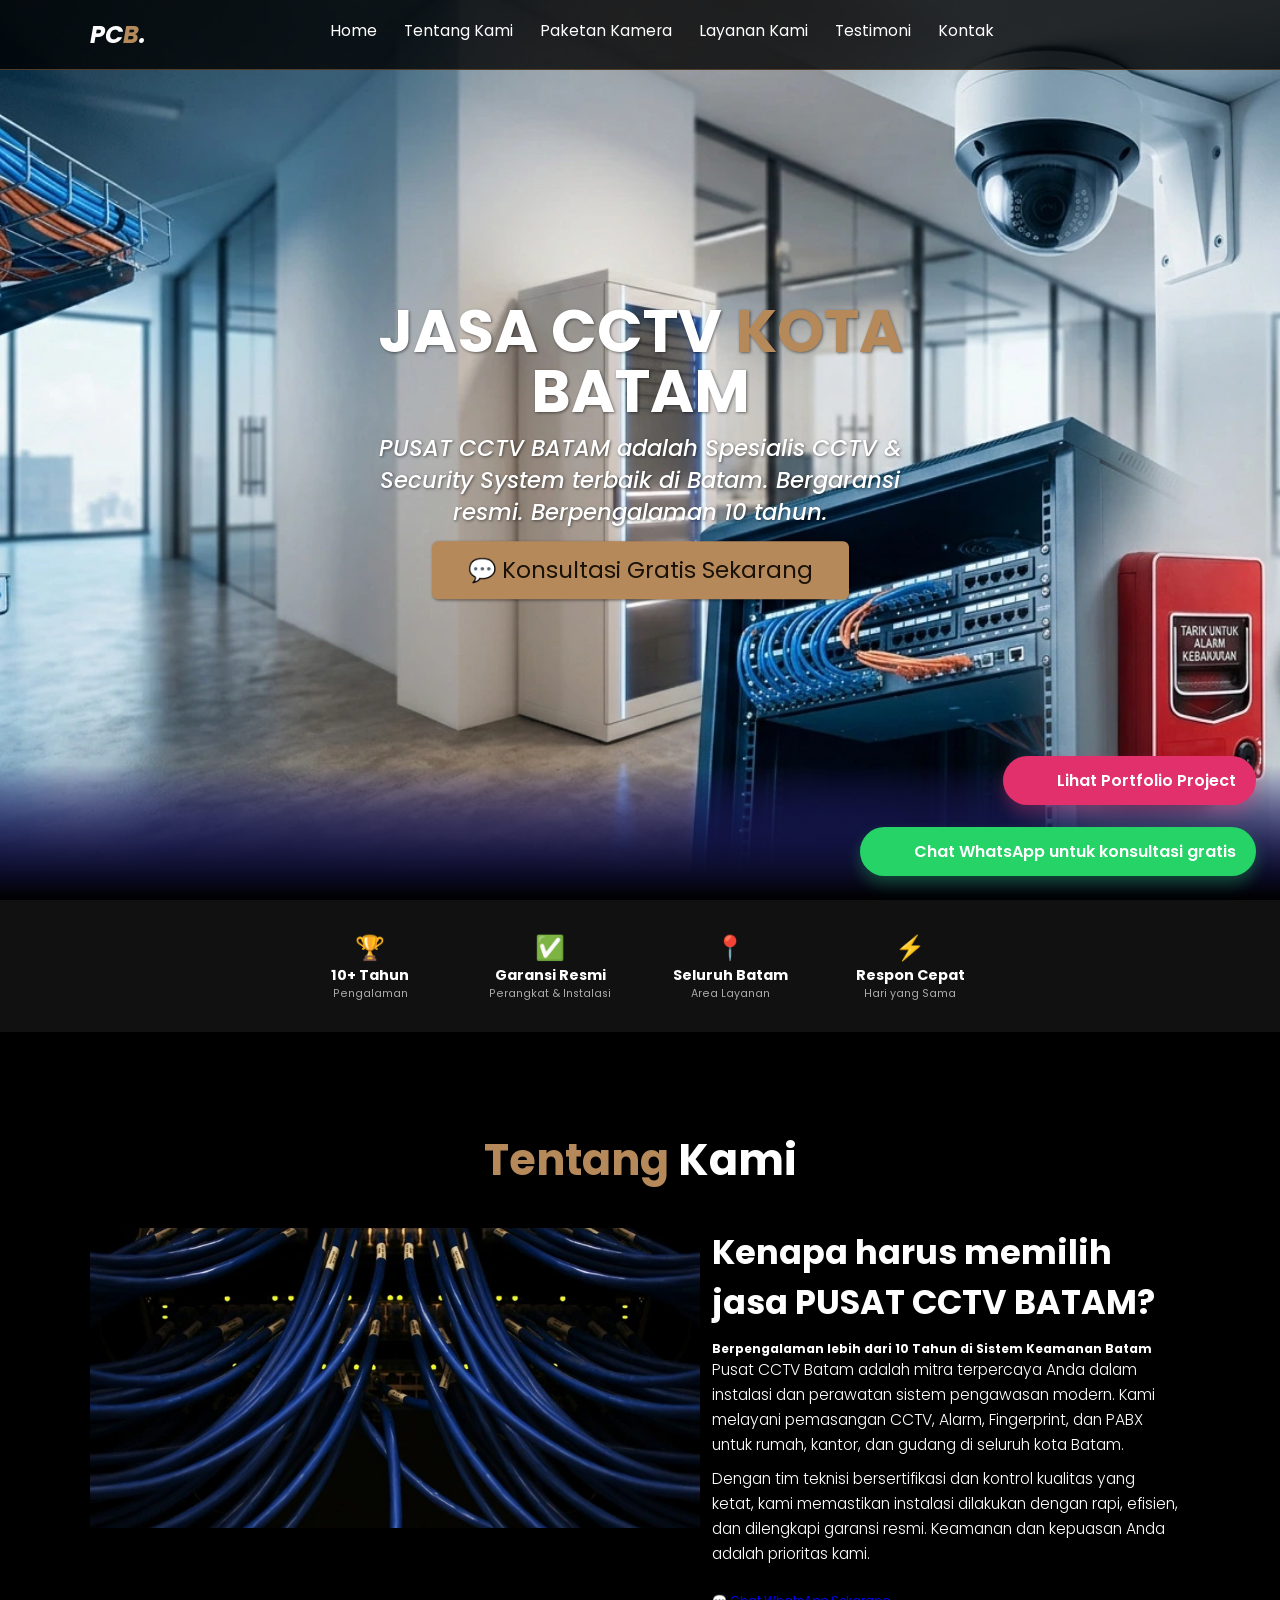
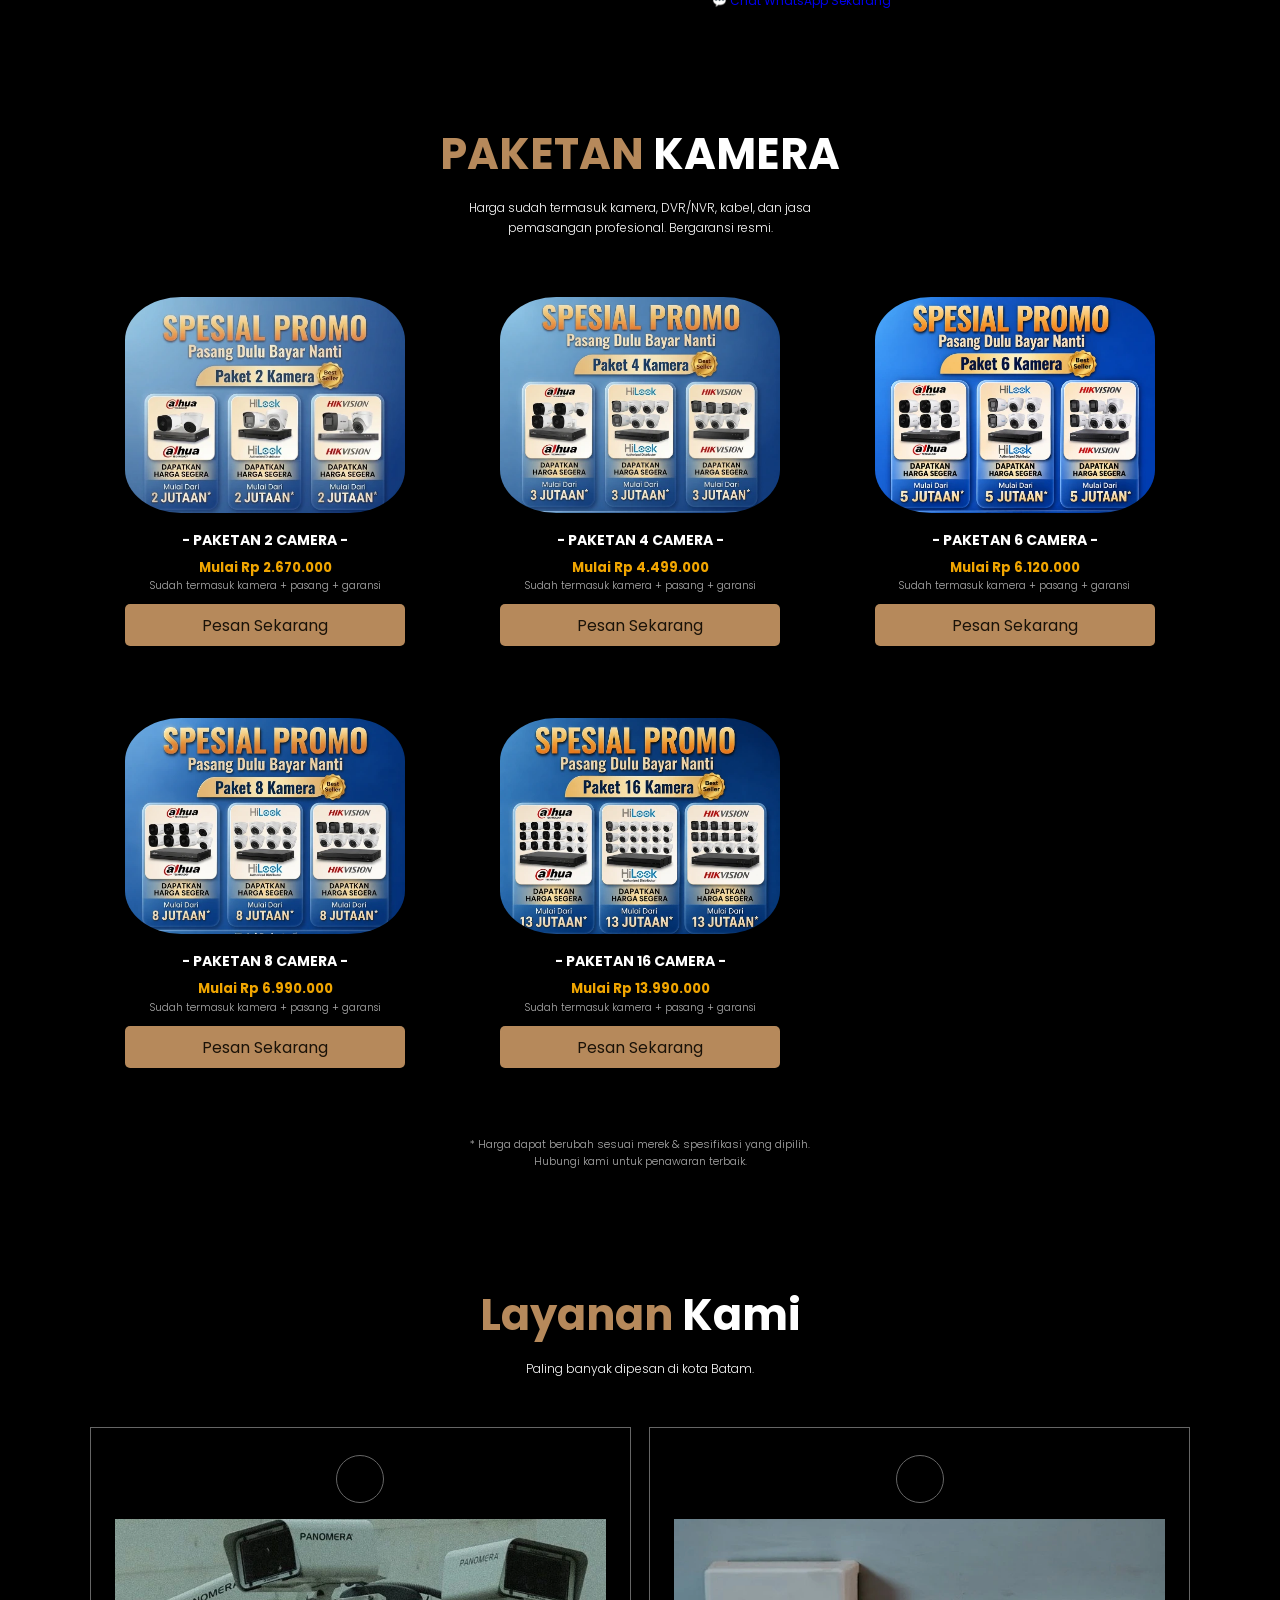
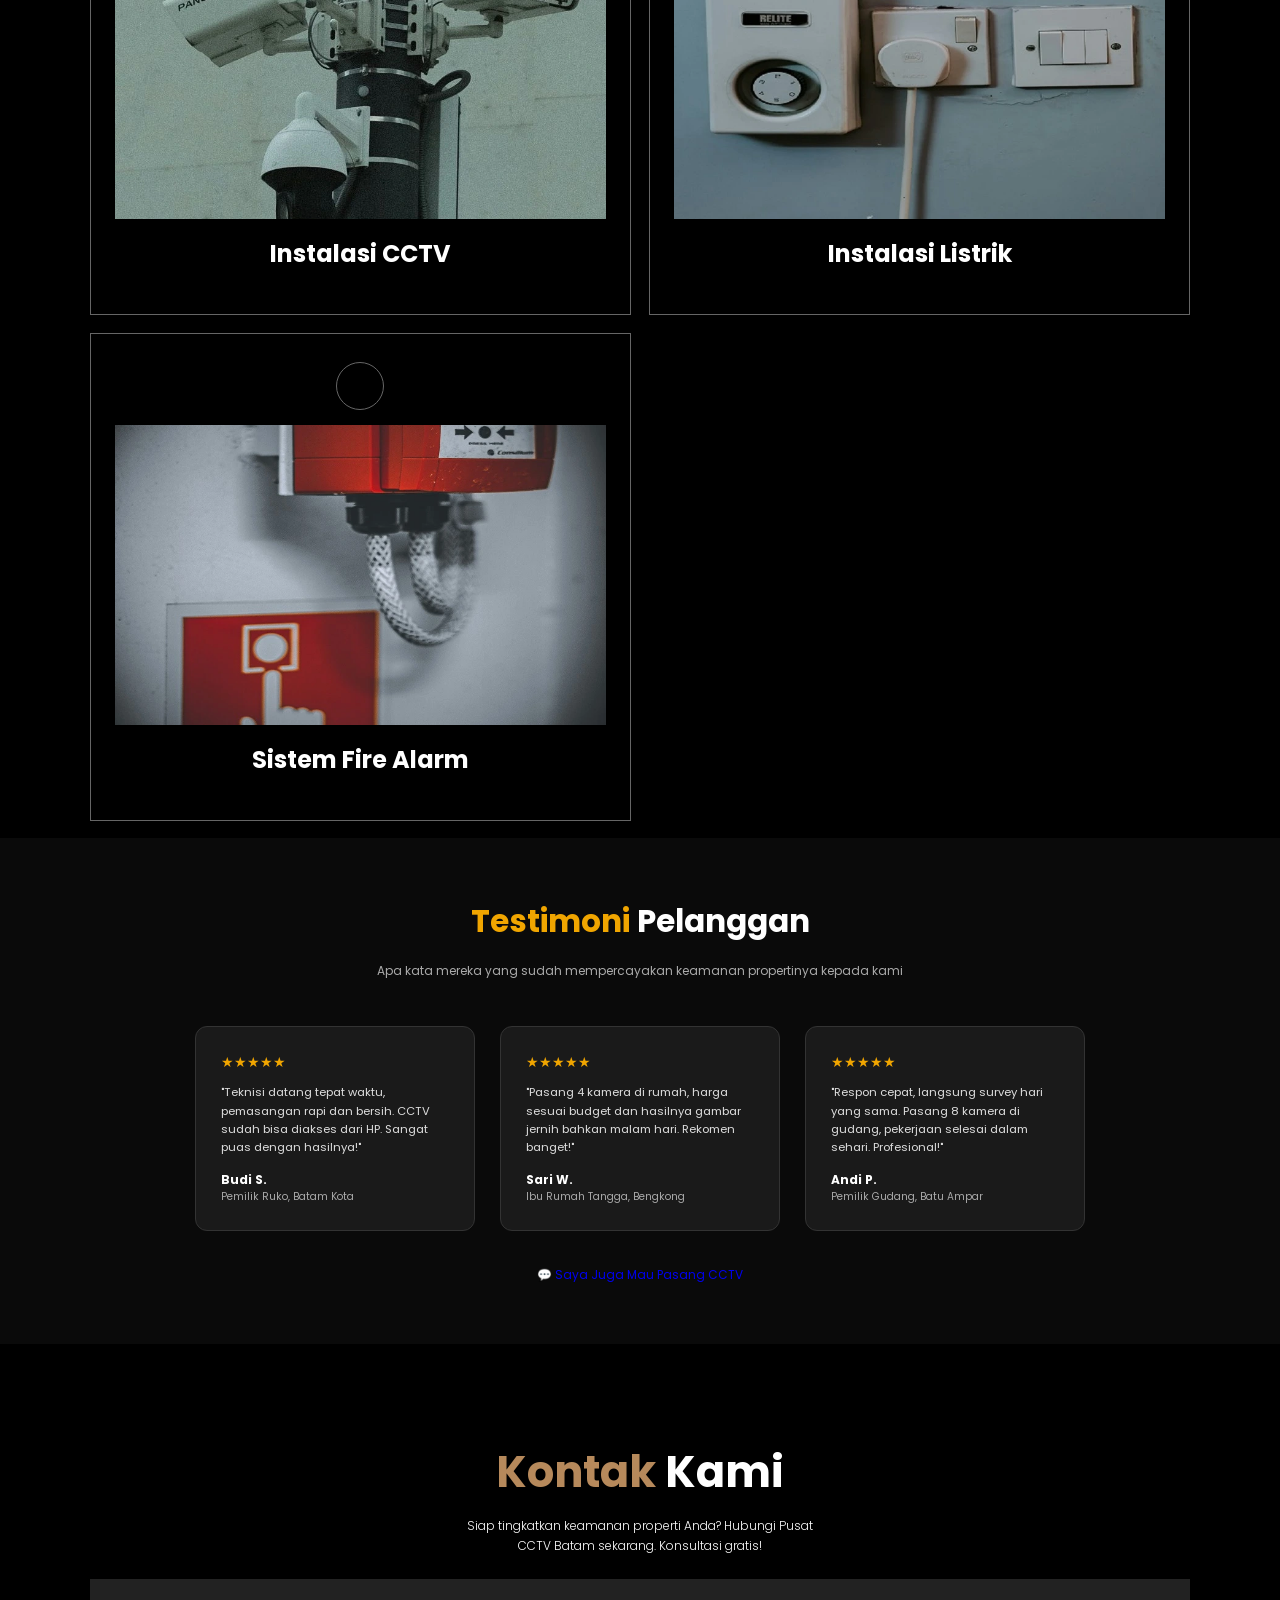
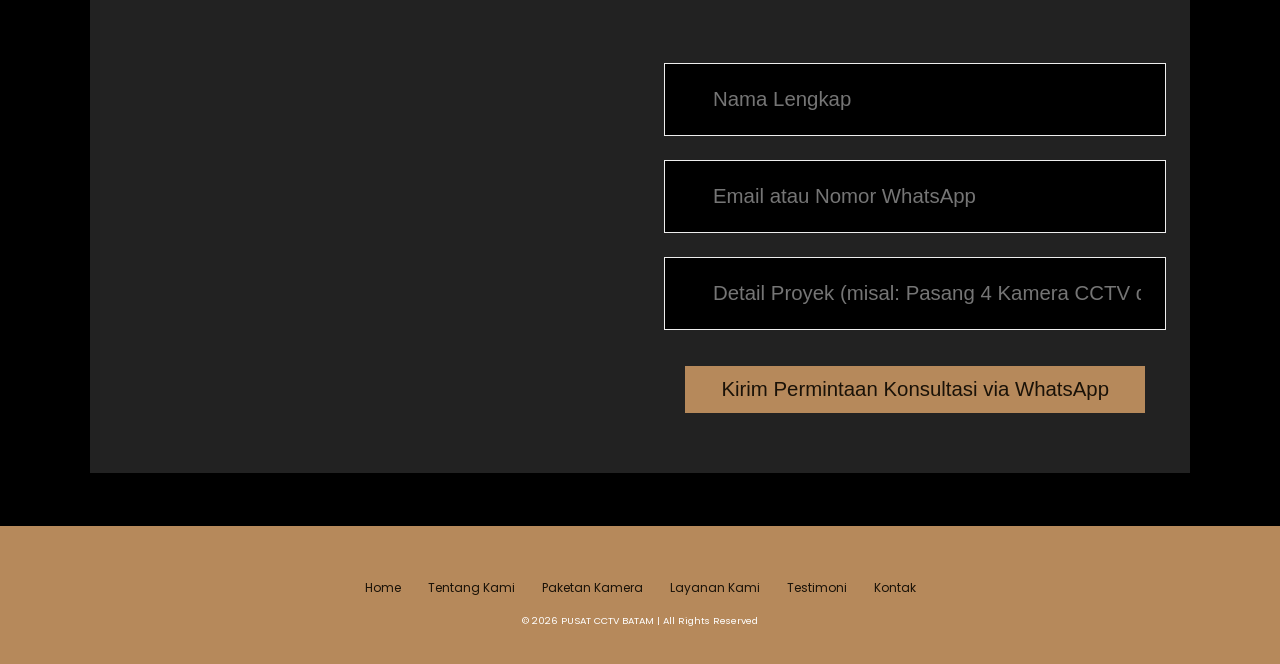
==== commit 115e86dd: "fix performa" ====
--- a/index.html
+++ b/index.html
@@ -41,7 +41,7 @@
       href="https://fonts.googleapis.com/css2?family=Poppins:ital,wght@0,100;0,300;0,400;0,700;1,700&display=swap"
       rel="stylesheet"
     />
-    <script src="https://unpkg.com/feather-icons"></script>
+    <script src="https://unpkg.com/feather-icons" defer></script>
     <link rel="stylesheet" href="css/cssstyle.css" />
     <script>
       !(function (f, b, e, v, n, t, s) {
@@ -652,11 +652,20 @@
 
     <footer>
       <div class="socials">
-        <a href="https://instagram.com/spesialist_cctv_batam"
+        <a
+          href="https://instagram.com/spesialist_cctv_batam"
+          aria-label="Instagram Pusat CCTV batam"
           ><i data-feather="instagram"></i
         ></a>
-        <a href="https://wa.me/6281573354593"><i data-feather="phone"></i></a>
-        <a href="https://www.facebook.com/profile.php?id=61568478249345"
+        <a
+          href="https://wa.me/6281573354593"
+          aria-label="WhatsApp Pusat CCTV batam"
+        >
+          <i data-feather="phone"></i>
+        </a>
+        <a
+          href="https://www.facebook.com/profile.php?id=61568478249345"
+          aria-label="Facebook Pusat CCTV batam"
           ><i data-feather="facebook"></i
         ></a>
       </div>
@@ -675,7 +684,9 @@
 
     <div class="modal" id="item-detail-modal">
       <div class="modal-container">
-        <a href="#" class="close-icon"><i data-feather="x"></i></a>
+        <a href="#" class="close-icon" aria-label="Tutup Modal">
+          <i data-feather="x"></i>
+        </a>
         <div class="modal-content">
           <img src="img/products/1.jpg" alt="Detail Proyek CCTV Batam" />
           <div class="product-content">
--- a/css/cssstyle.css
+++ b/css/cssstyle.css
@@ -163,10 +163,10 @@
   display: inline-block;
   padding: 1rem 3rem;
   font-size: 1.9rem;
-  color: #ffffff;
   background-color: var(--primary);
   border-radius: 0.5rem;
   box-shadow: 1px 1px 3px rgba(1, 1, 3, 0.5);
+  color: #1a1208;
 }
 
 /* About Section */
@@ -203,6 +203,8 @@
 
 .about .row .about-img img {
   width: 100%;
+  height: 25rem;
+  object-fit: cover;
 }
 
 .about .row .content {
@@ -252,6 +254,8 @@
 .menu .row .menu-card img {
   border-radius: 20%;
   width: 80%;
+  height: 18rem;
+  object-fit: cover;
 }
 
 .menu .row .menu-card .menu-card-title {
@@ -293,6 +297,7 @@
 .products .product-icons a:hover {
   background-color: var(--primary);
   border: 1px solid var(--primary);
+  color: #1a1208;
 }
 
 .products .product-image {
@@ -300,7 +305,9 @@
 }
 
 .products .product-image img {
+  width: 100%;
   height: 25rem;
+  object-fit: cover;
 }
 
 .products .product-content h3 {
@@ -369,7 +376,7 @@
   display: inline-block;
   padding: 1rem 3rem;
   font-size: 1.7rem;
-  color: #ffffff;
+  color: #1a1208;
   background-color: var(--primary);
   cursor: pointer;
 }
@@ -469,7 +476,7 @@
 }
 
 footer .socials a {
-  color: #ffffff;
+  color: #1a1208;
   margin: 1rem;
 }
 
@@ -483,7 +490,7 @@
 }
 
 footer .links a {
-  color: #ffffff;
+  color: #1a1208;
   padding: 0.7rem 1rem;
 }
 
@@ -560,7 +567,7 @@
   gap: 1rem;
   width: 12rem;
   background-color: var(--primary);
-  color: #ffffff;
+  color: #1a1208;
   margin-top: 1rem;
   padding: 1rem 1.6rem;
 }
@@ -819,7 +826,7 @@
   text-align: center;
   padding: 0.8rem 1.5rem;
   font-size: 1.3rem;
-  color: #fff;
+  color: #1a1208;
   background-color: var(--primary);
   border-radius: 5px;
   width: 80%;
